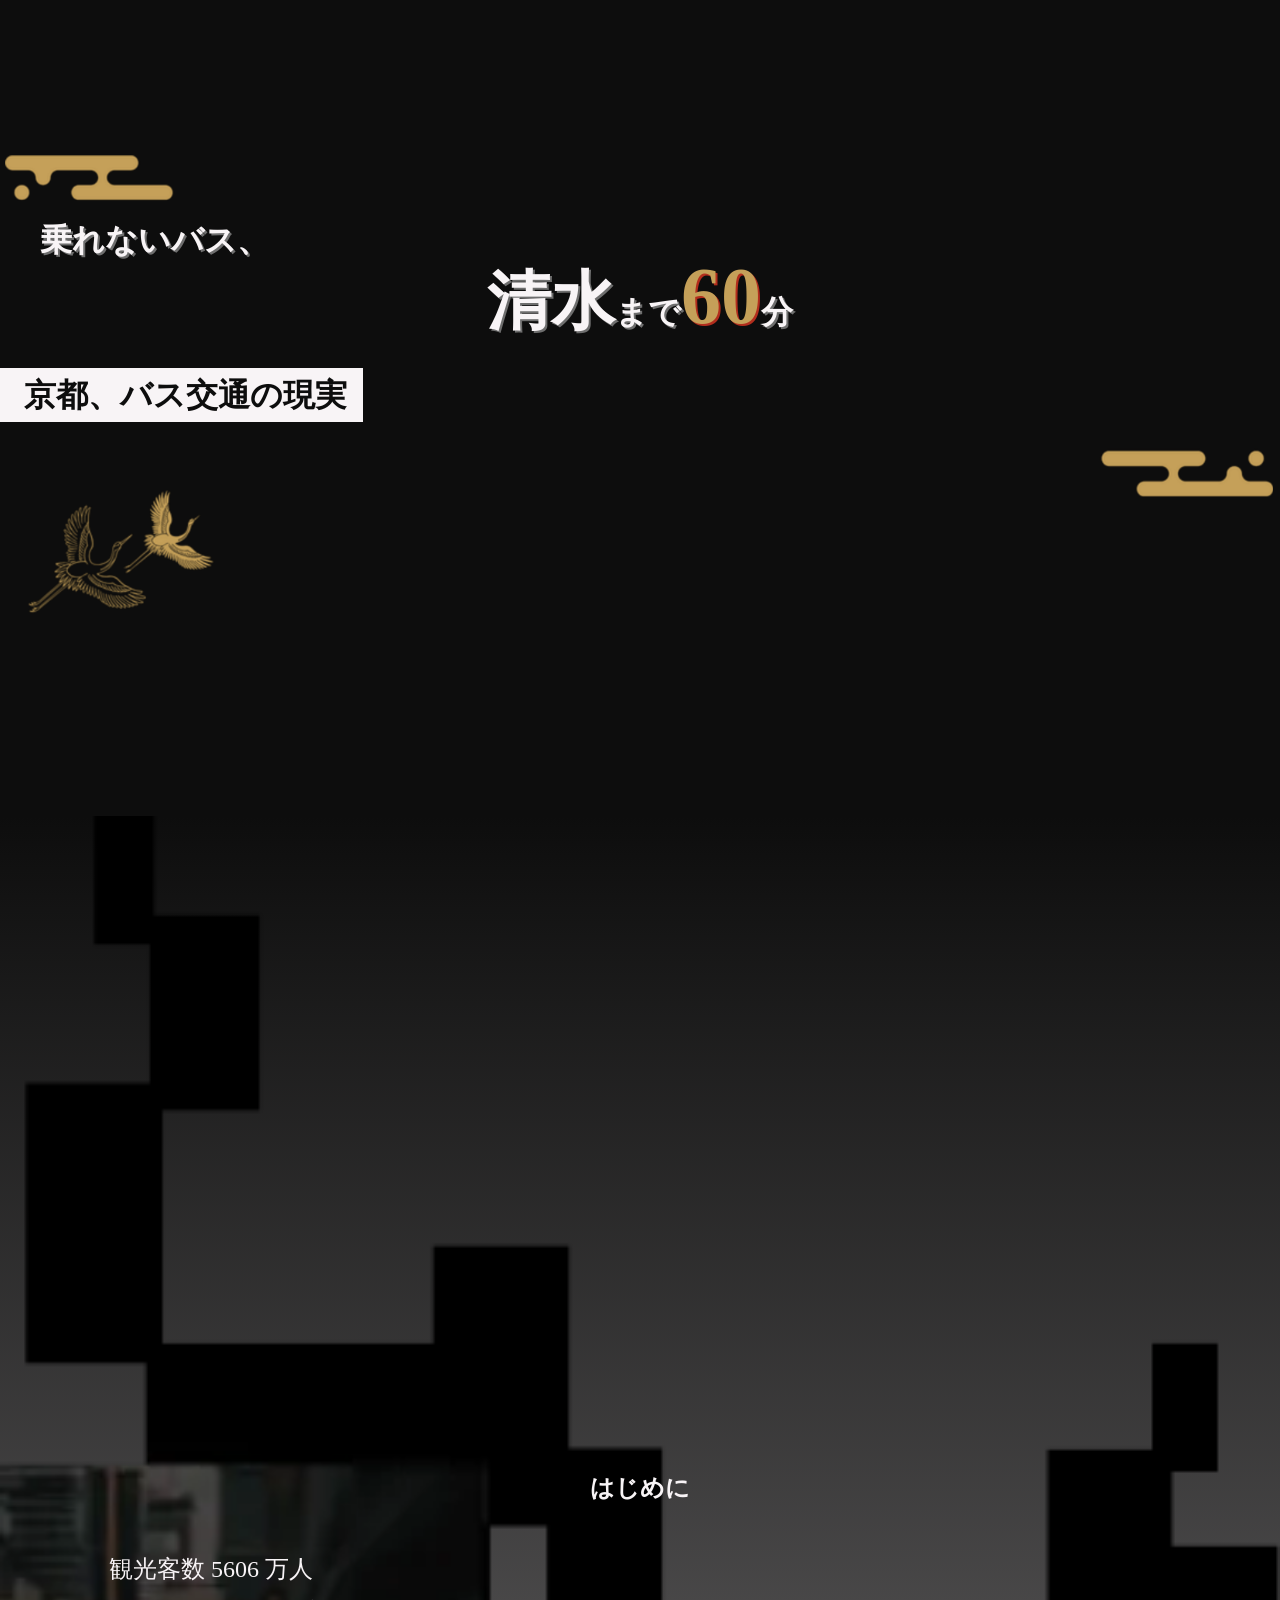
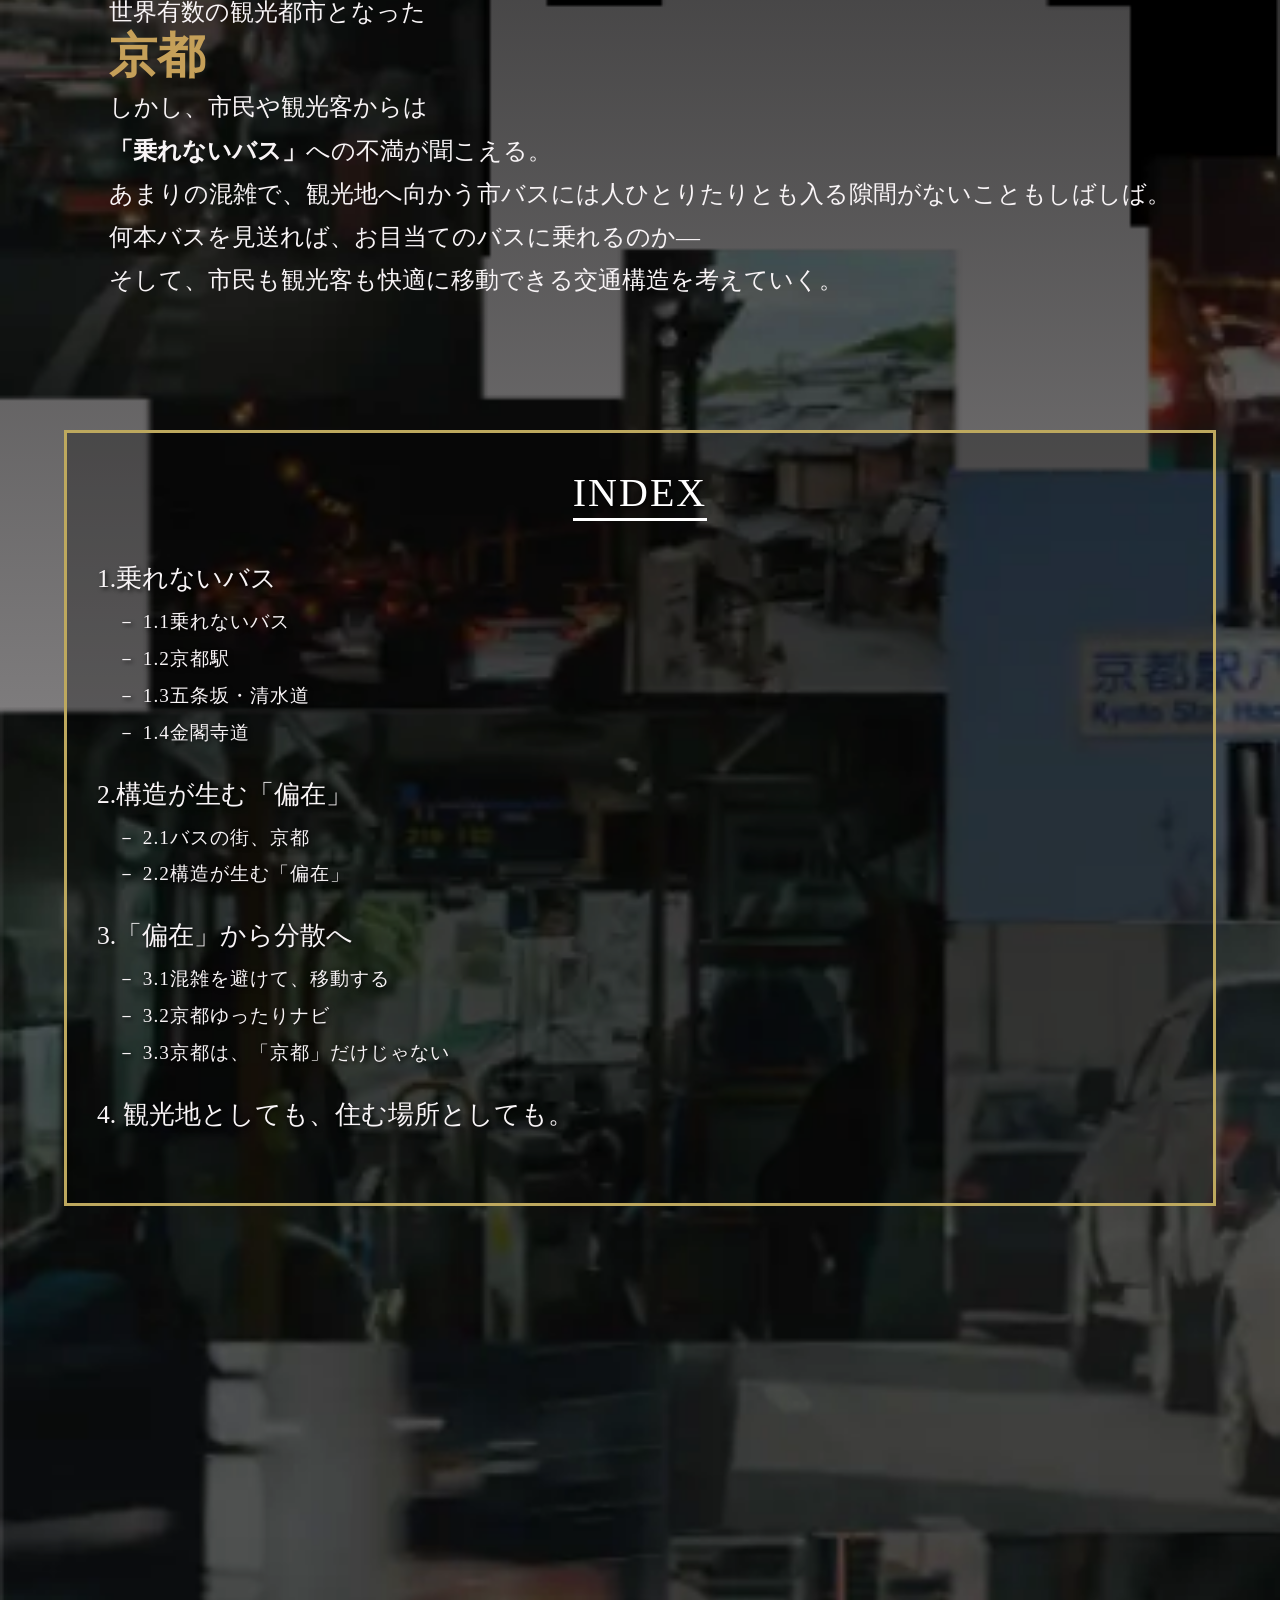
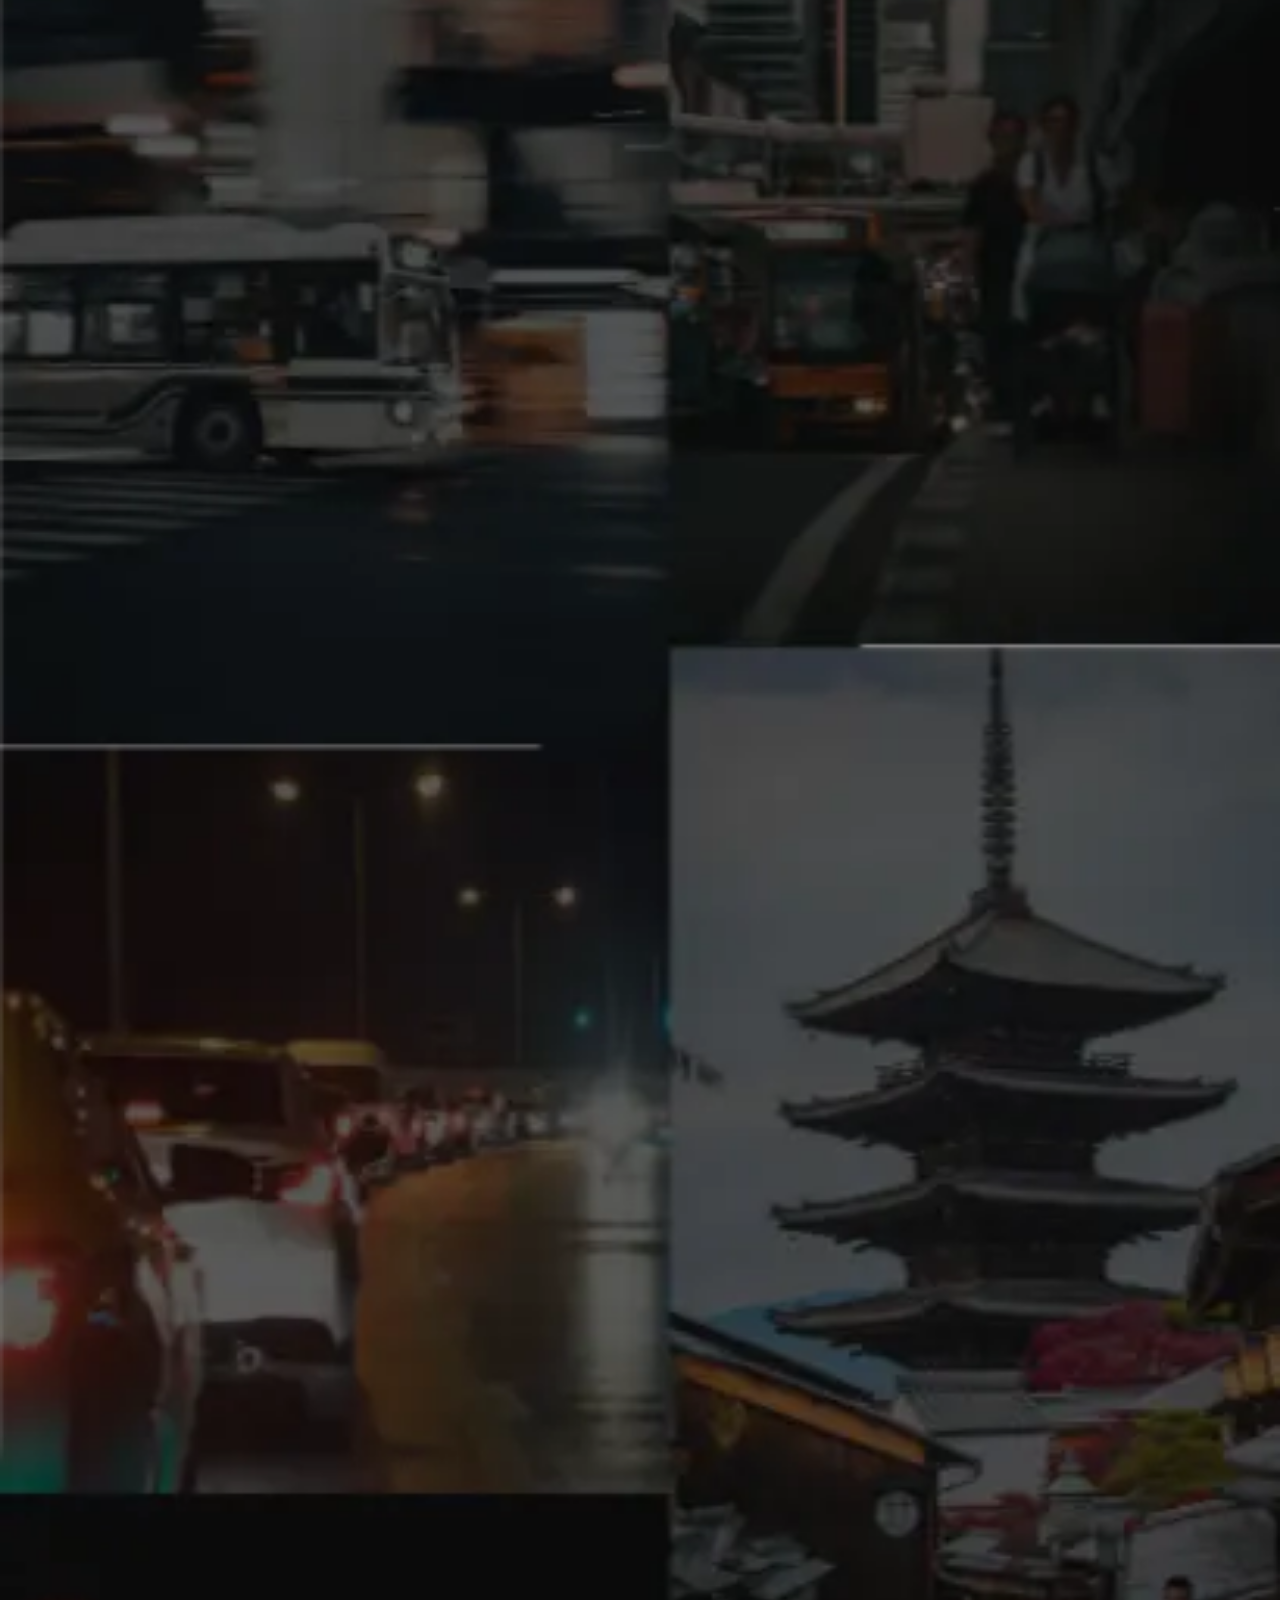
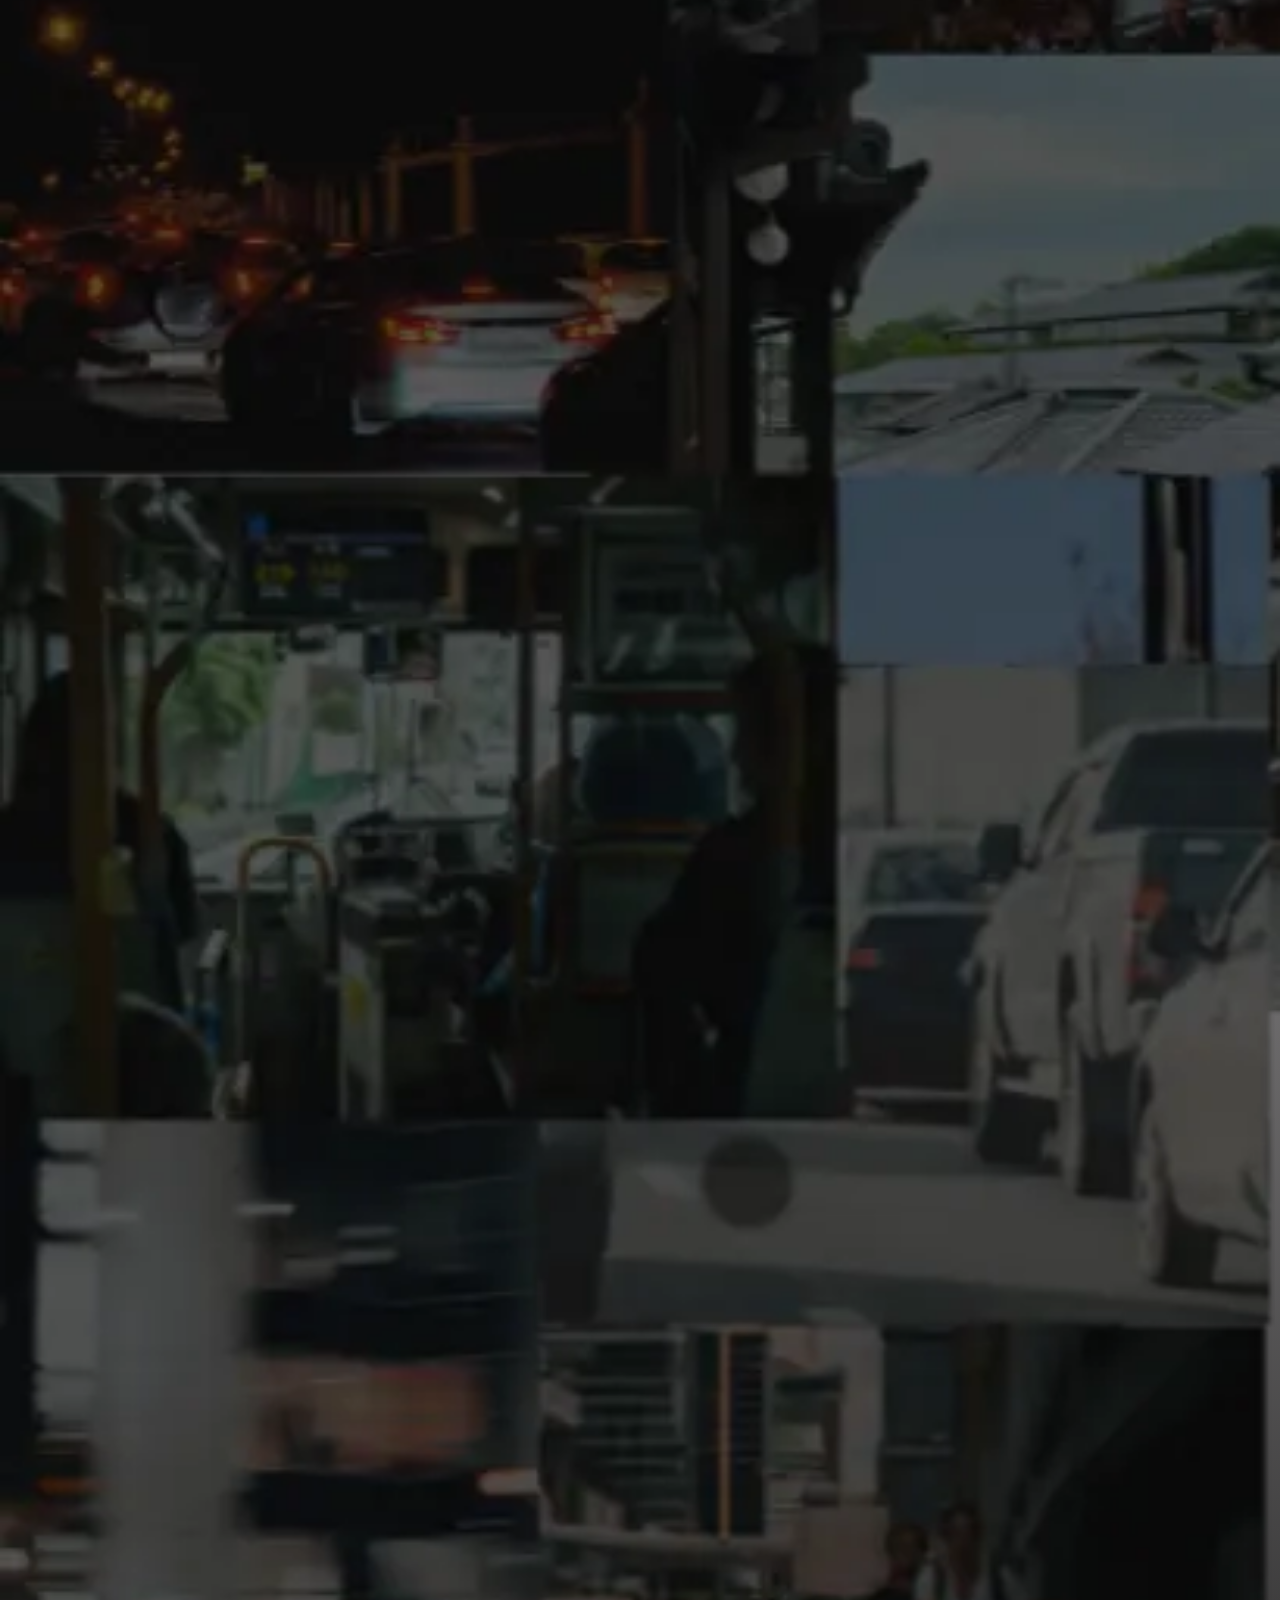
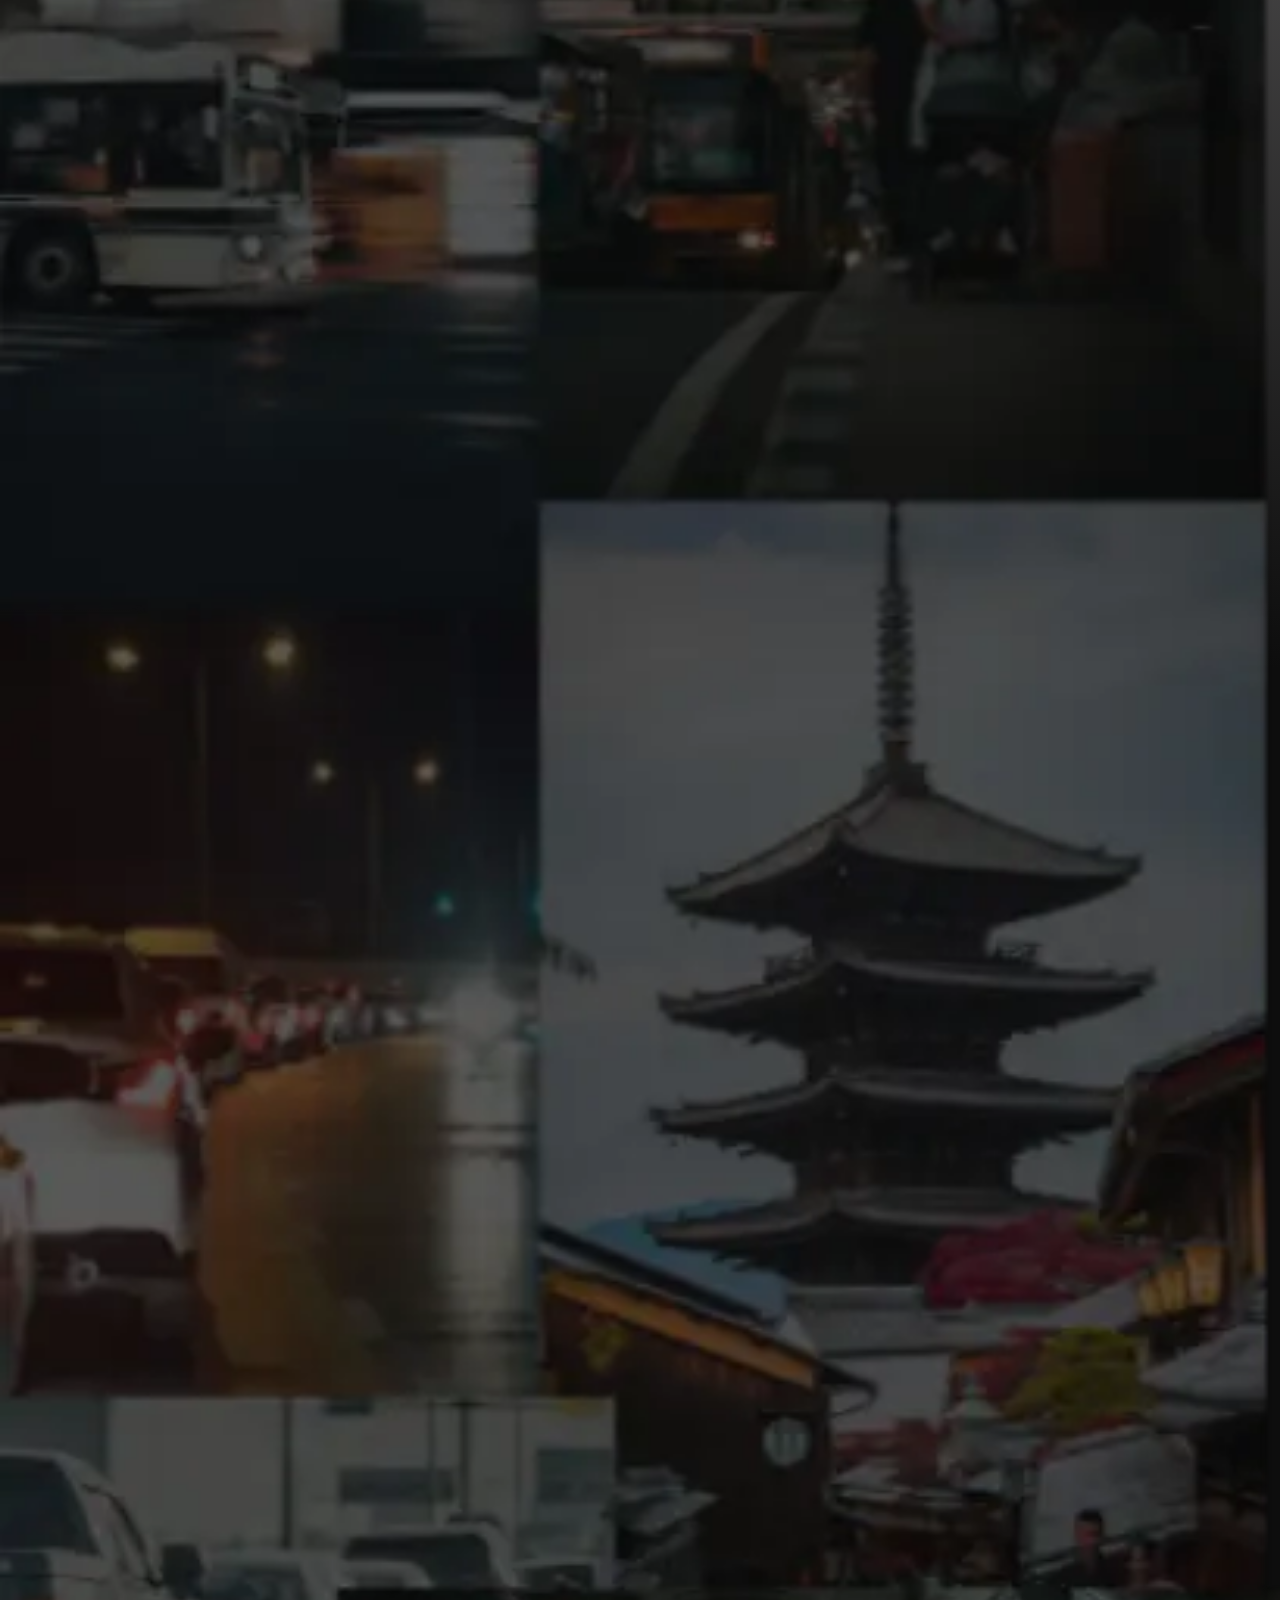
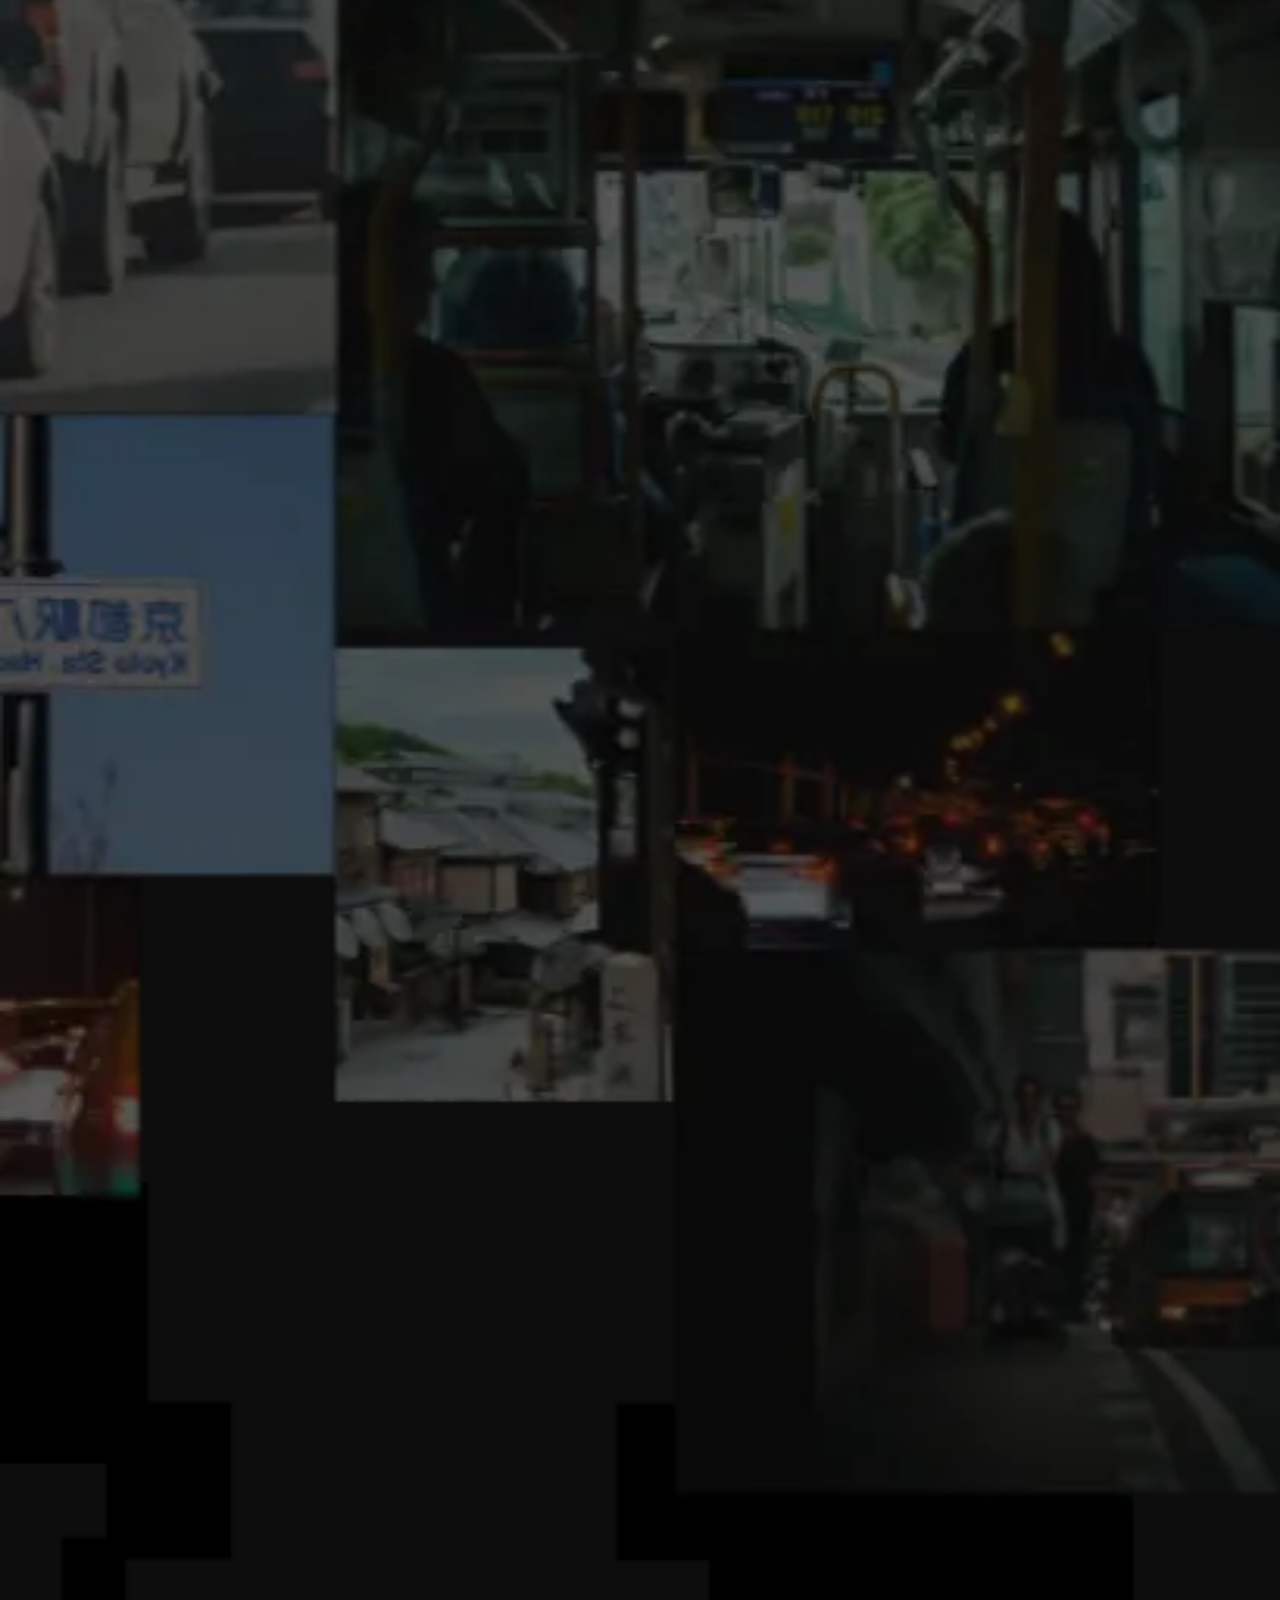
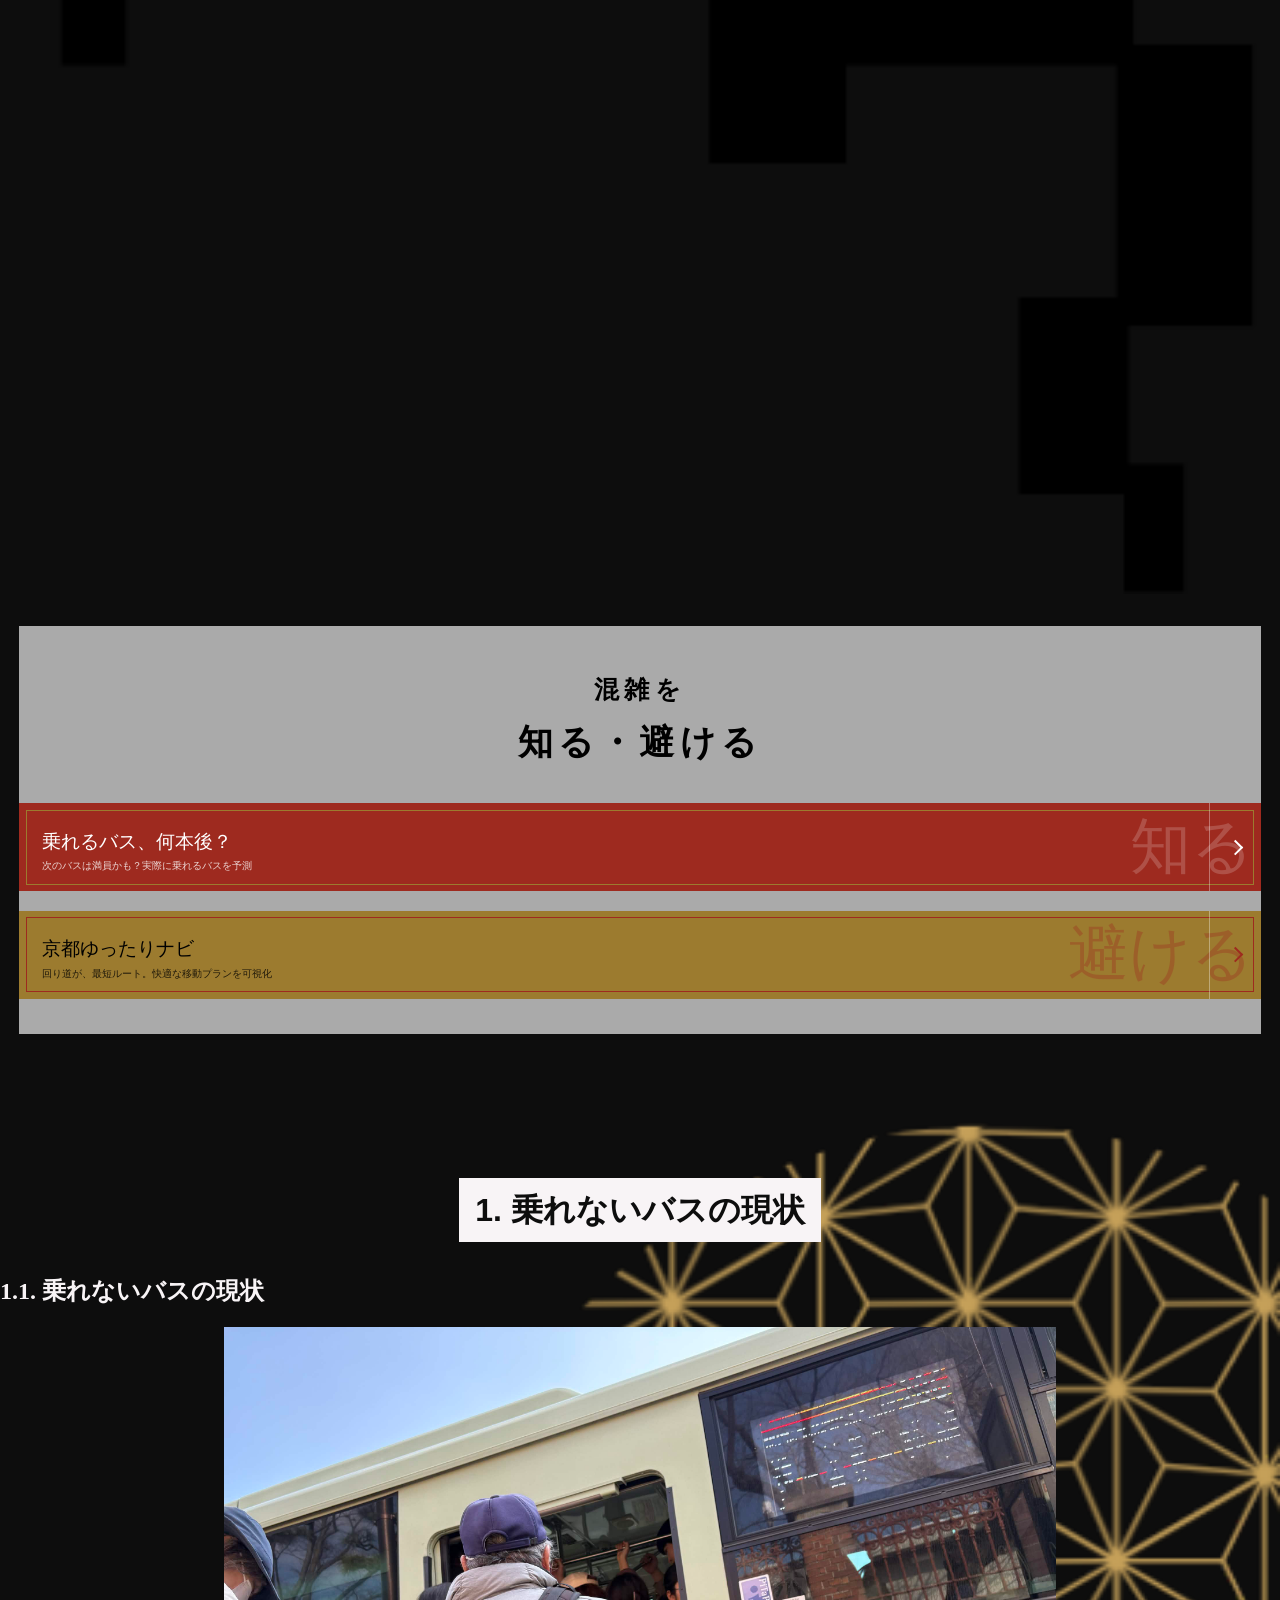
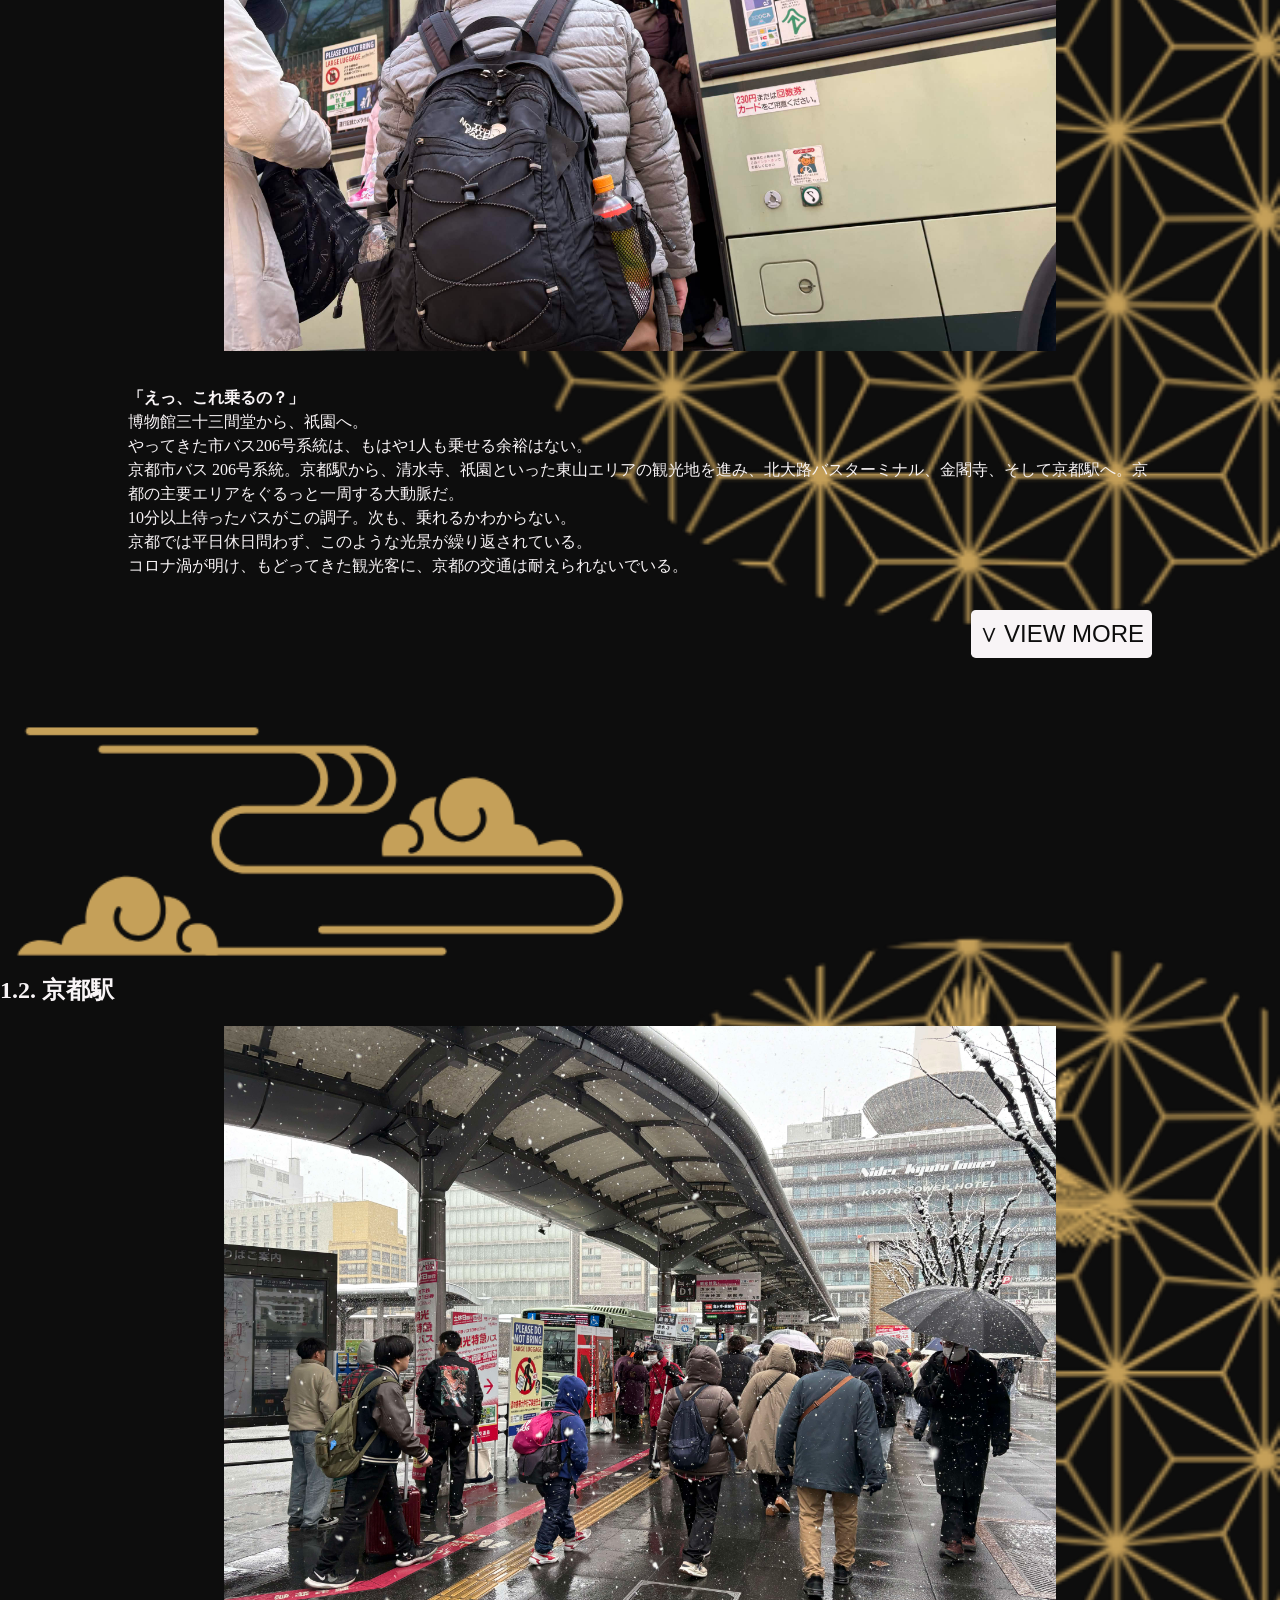
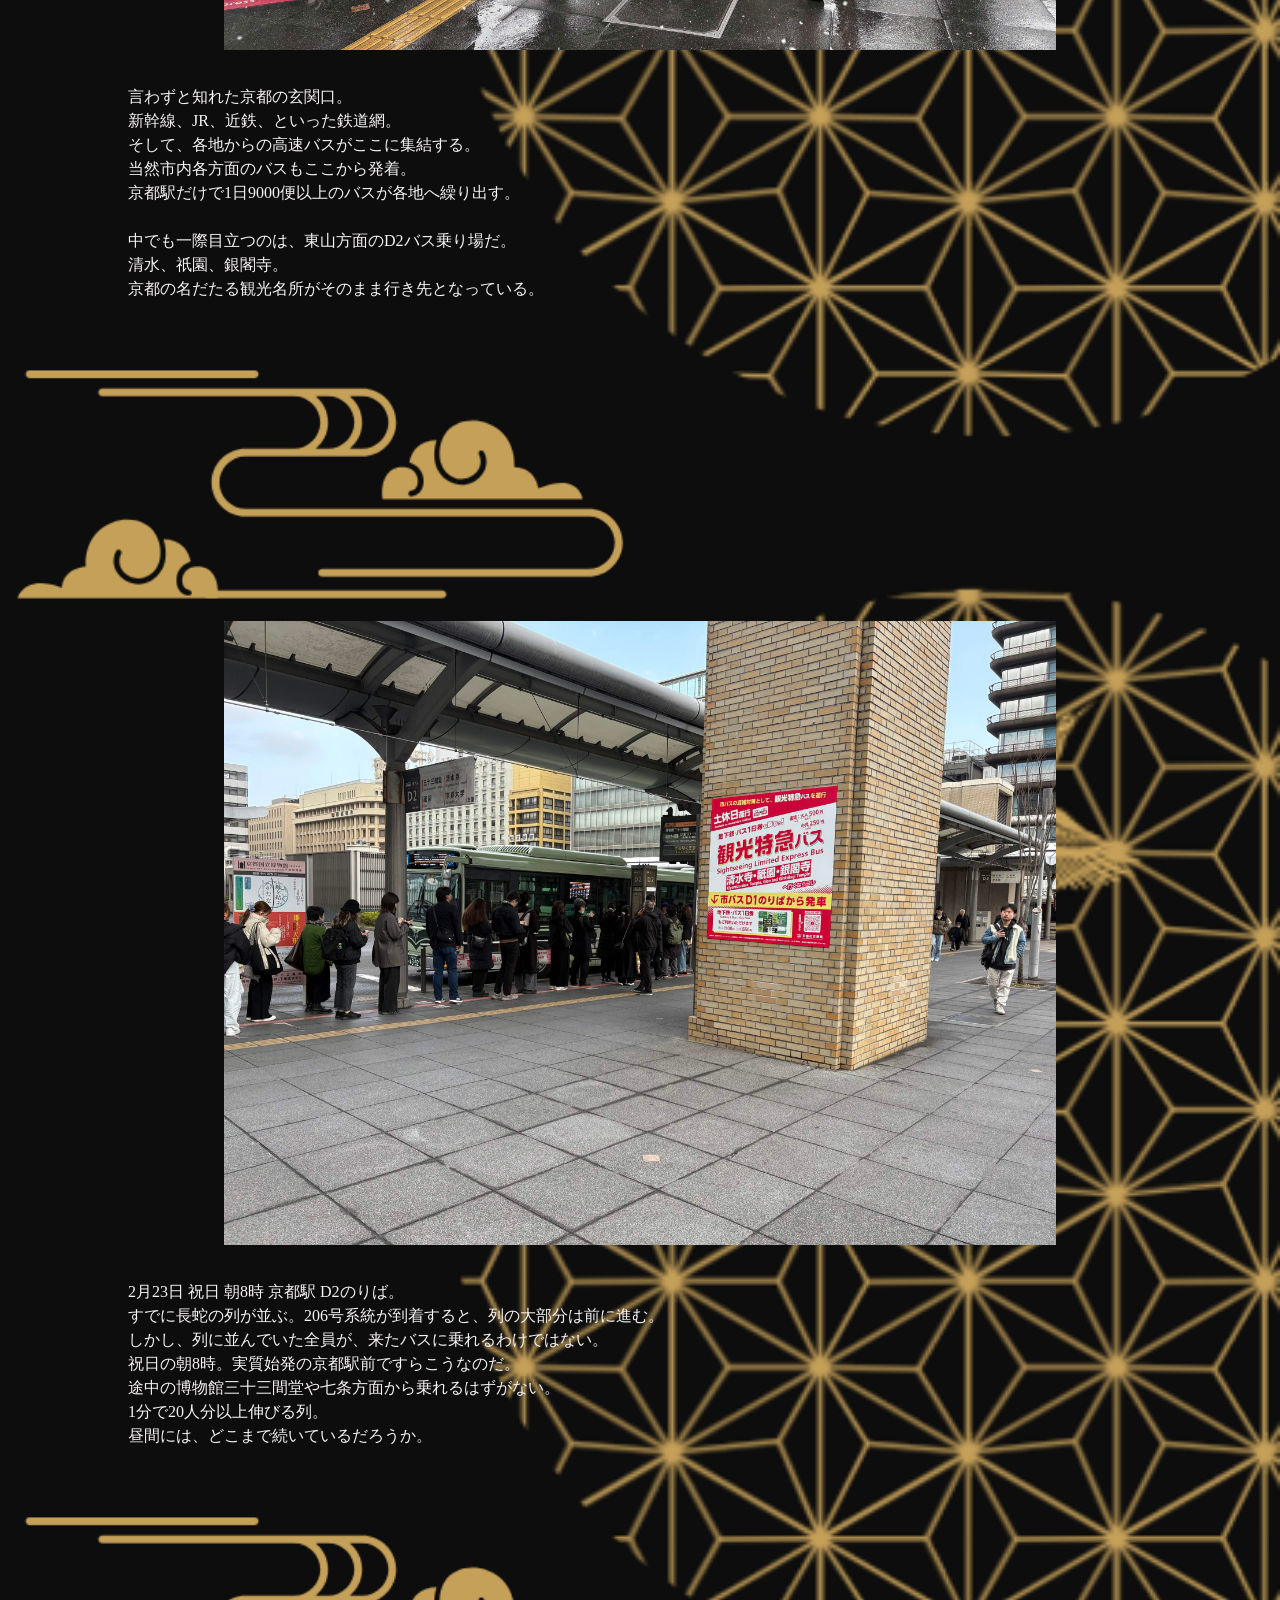
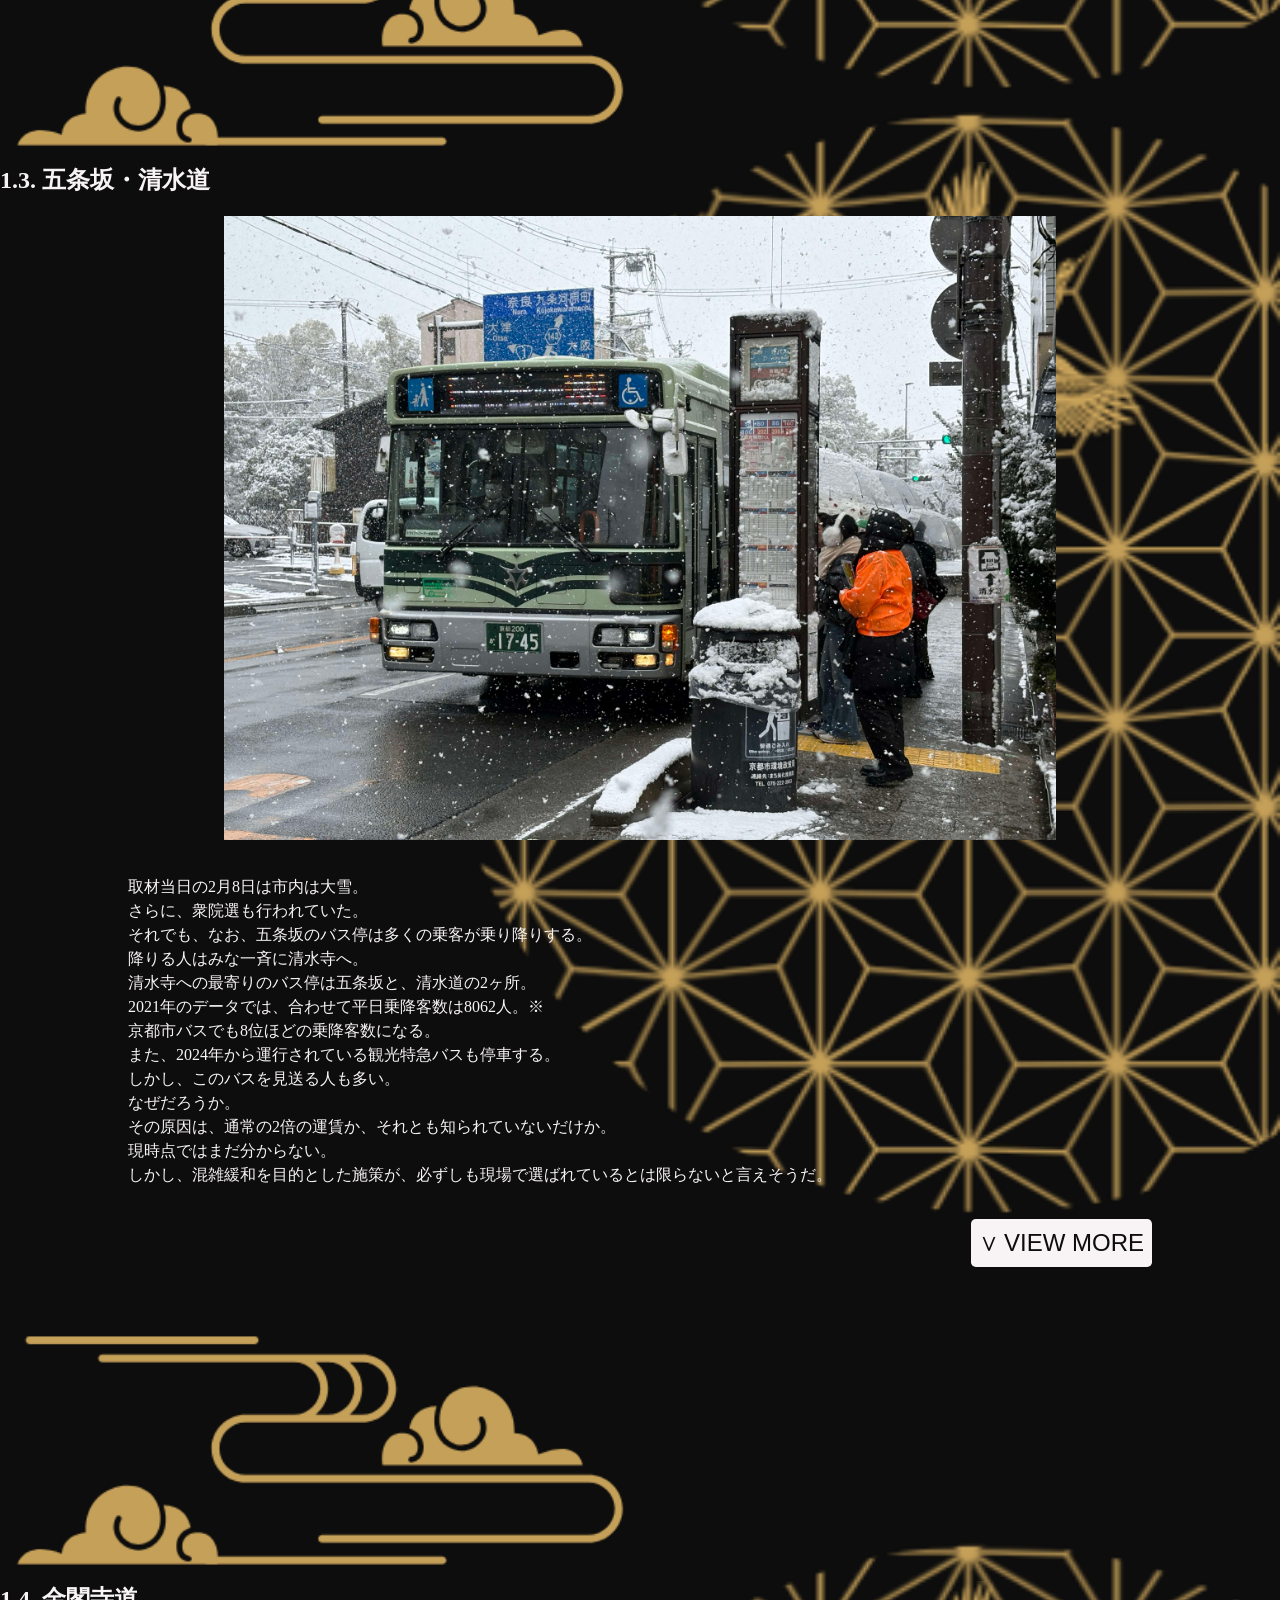
==== index.html @ 4f4863bb "XXをどうにかした" ====
<!doctype html>

<html lang="ja">
    <head>
        <meta charset="UTF-8">
        <title>のればす</title>
        <meta name="viewport" content="width=device-width, initial-scale=1.0">
        <link rel="stylesheet" href="style/index.css">
        <!--<link rel="stylesheet" href="style/menu.css">-->
        <script src="https://code.jquery.com/jquery-3.6.0.min.js"></script>
        <script src="https://cdn.plot.ly/plotly-3.3.1.min.js"></script>
        <script src="src/norebus.js"></script>
    </head>

    <body>
        <!--
        <div class="menu">
            <div class="topnav">
                <img src="assets/img/ボタン.png" alt="ボタン" class="button">
                <div class="hamburger">
                    <span></span>
                    <span></span>
                    <span></span>
                </div>
            </div>
            <div class="globalnav">
                <menu>
                    <div class="index">index</div>
                    <li><a href="#">トップ</a></li>
                    <li><a href="#">バスの現状</a></li>
                    <li><a href="#">バスの未来</a></li>
                </menu>
                <img src="assets/img/menu背景.png" alt="メニュー背景" class="menu_background">
            </div>
        </div>-->

        <section class="title">
            <img src="assets/img/雲上.png" alt="雲" class="cloud1"> 
            <div class="centered_text">
                <h3 class="leftside shadow">乗れないバス、</h3>
                <div class="same-line shadow">
                    <h2>清水</h2>
                    <h3>まで</h3>
                    <h1>60</h1>
                    <h3>分</h3>
                </div>
            </div>
            <h3 class="subtitle">京都、バス交通の現実</h3>
            <img src="assets/img/雲下.png" alt="雲" class="cloud2">
            <img src="assets/img/鶴.png" alt="鶴" class="crane"> 
        </section>


        <section class="explanation centered_text">
            <img src="assets/img/背景.webp" alt="背景" class="background">

            <div class="explanation-content">
                
                <div class="intro-area">
                    <h1>はじめに</h1>
                    <p class="monologue">
                        観光客数 5606 万人<br>
                        世界有数の観光都市となった<br>
                        <b class="namecall">京都</b><br>
                        しかし、市民や観光客からは<br>
                        <b>「乗れないバス」</b>への不満が聞こえる。<br>
                        あまりの混雑で、観光地へ向かう市バスには人ひとりたりとも入る隙間がないこともしばしば。<br>
                        何本バスを見送れば、お目当てのバスに乗れるのか―<br>
                        そして、市民も観光客も快適に移動できる交通構造を考えていく。
                    </p>
                </div>

                <div class="index-wrapper">
                    <div class="index-container">
                        <h2 class="index-title"><span>INDEX</span></h2>
                        <ul class="index-list">
                            <li>
                                <div class="index-main"><a href="#1">1.乗れないバス</a></div>
                                <ul class="index-sub">
                                    <li><a href="#1.1">－ 1.1乗れないバス</a></li>
                                    <li><a href="#1.2">－ 1.2京都駅</a></li>
                                    <li><a href="#1.3">－ 1.3五条坂・清水道</a></li>
                                    <li><a href="#1.4">－ 1.4金閣寺道</a></li>
                                </ul>
                            </li>
                            <li>
                                <div class="index-main"><a href="#2">2.構造が生む「偏在」</a></div>
                                <ul class="index-sub">
                                    <li><a href="#2.1">－ 2.1バスの街、京都</a></li>
                                    <li><a href="#2.2">－ 2.2構造が生む「偏在」</a></li>
                                </ul>
                            </li>
                            <li>
                                <div class="index-main"><a href="#3">3.「偏在」から分散へ</a></div>
                                <ul class="index-sub">
                                    <li><a href="#3.1">－ 3.1混雑を避けて、移動する</a></li>
                                    <li><a href="#3.2">－ 3.2京都ゆったりナビ</a></li>
                                    <li><a href="#3.3">－ 3.3京都は、「京都」だけじゃない</a></li>
                                </ul>
                            </li>
                            <li>
                                <div class="index-main"><a href="#4">4. 観光地としても、住む場所としても。</a></div>
                            </li>
                        </ul>
                    </div>
                </div>

            </div>
            </section>
        <section class="congestion-section">
    <div class="overlay">
    <h2 class="main-title">
  <span class="small">混雑を</span><br>知る・避ける</h2>

    <a href="bus_wait.html" class="banner red">
      <div class="card">
        <div class="text">
          <p class="title">乗れるバス、何本後？</p>
          <p class="sub">次のバスは満員かも？実際に乗れるバスを予測</p>
        </div>
        <div class="kanji">知る</div>
        <div class="arrow"></div>
      </div>
    </a>

    <a href="yuttarinavi.html" class="banner gold">
      <div class="card">
        <div class="text dark">
          <p class="title">京都ゆったりナビ</p>
          <p class="sub">回り道が、最短ルート。快適な移動プランを可視化</p>
        </div>
        <div class="kanji">避ける</div>
        <div class="arrow"></div>

      </div>
    </a>

        </div>
        </section>
        <section class="contents centered_text">
            <div class="content1">
                <img src="assets/img/half_circle.png" alt="丸" class="circle">
                <img src="assets/img/雲２.png" alt="雲" class="cloud3">
                <img src="assets/img/鶴.png" alt="鶴" class="crane2">
                <h2 id="1">1. 乗れないバスの現状</h2>
                <h3 id="1.1" class="left">1.1. 乗れないバスの現状</h3>
                <img src="assets/img/bus_sanjyusangendo_206.jpg" alt="博物館三十三間堂" class="img1">
                <!--div id = "num_tourists_fig_out" class = ""></div-->
                <p class="sentence1">
                    <b>「えっ、これ乗るの？」</b><br>
                    博物館三十三間堂から、祇園へ。<br>
                    やってきた市バス206号系統は、もはや1人も乗せる余裕はない。<br>
                    京都市バス 206号系統。京都駅から、清水寺、祇園といった東山エリアの観光地を進み、北大路バスターミナル、金閣寺、そして京都駅へ。京都の主要エリアをぐるっと一周する大動脈だ。 <br>
                    10分以上待ったバスがこの調子。次も、乗れるかわからない。 <br>
                    京都では平日休日問わず、このような光景が繰り返されている。 <br>
                    コロナ渦が明け、もどってきた観光客に、京都の交通は耐えられないでいる。
                </p>
                <div id="num_tourists_fig_out" class="graph_tmp"></div>
                <button class="button_vm js-view-more">
                    <span class="arrow-icon">∨</span> VIEW MORE
                </button>
            </div>
        </section>

        <section class="contents centered_text">
            <div class="content1">
                <img src="assets/img/half_circle.png" alt="丸" class="circle">
                <img src="assets/img/雲２.png" alt="雲" class="cloud3">
                <img src="assets/img/鶴.png" alt="鶴" class="crane2">
                <h3 id="1.2" class="left">1.2. 京都駅</h3>
                <!--h2>1.2. </h2-->
                <img src="assets/img/bus_kyotoeki_206.jpg" alt="京都駅" class="img1">
                <p class="sentence1">
                    言わずと知れた京都の玄関口。<br>
                    新幹線、JR、近鉄、といった鉄道網。<br>
                    そして、各地からの高速バスがここに集結する。<br>
                    当然市内各方面のバスもここから発着。<br>
                    京都駅だけで1日9000便以上のバスが各地へ繰り出す。<br>
                    <br>
                    中でも一際目立つのは、東山方面のD2バス乗り場だ。<br>
                    清水、祇園、銀閣寺。<br>
                    京都の名だたる観光名所がそのまま行き先となっている。 
                </p>
            </div>
        </section>
        <section class="contents centered_text">
            <div class="content1">
                <img src="assets/img/half_circle.png" alt="丸" class="circle">
                <img src="assets/img/雲２.png" alt="雲" class="cloud3">
                <img src="assets/img/鶴.png" alt="鶴" class="crane2">
                <!--h3 class="left">1.2. 京都駅</h3-->
                <!--h2>1.2. </h2-->
                <img src="assets/img/bus_kyotoeki_208.jpg" alt="京都駅2" class="img1">
                <p class="sentence1">
                    2月23日 祝日 朝8時 京都駅 D2のりば。<br>
                    すでに長蛇の列が並ぶ。206号系統が到着すると、列の大部分は前に進む。<br>
                    しかし、列に並んでいた全員が、来たバスに乗れるわけではない。<br>
                    祝日の朝8時。実質始発の京都駅前ですらこうなのだ。<br>
                    途中の博物館三十三間堂や七条方面から乗れるはずがない。<br>
                    1分で20人分以上伸びる列。<br>
                    昼間には、どこまで続いているだろうか。 <br>

                </p>
            </div>
        </section>

        <section class="contents centered_text">
            <div class="content1">
                <img src="assets/img/half_circle.png" alt="丸" class="circle">
                <img src="assets/img/雲２.png" alt="雲" class="cloud3">
                <img src="assets/img/鶴.png" alt="鶴" class="crane2">
                <h3 id="1.3" class="left">1.3. 五条坂・清水道</h3>
                <!--h2>○○エリアの混雑</h2-->
                <img src="assets/img/bus_gojyozaka_206.jpg" alt="五条坂停留所" class="img1">
                <p class="sentence1">
                    取材当日の2月8日は市内は大雪。<br>
                    さらに、衆院選も行われていた。<br>
                    それでも、なお、五条坂のバス停は多くの乗客が乗り降りする。<br>
                    降りる人はみな一斉に清水寺へ。<br>
                    清水寺への最寄りのバス停は五条坂と、清水道の2ヶ所。<br>
                    2021年のデータでは、合わせて平日乗降客数は8062人。※<br>
                    京都市バスでも8位ほどの乗降客数になる。<br>
                    また、2024年から運行されている観光特急バスも停車する。<br>
                    しかし、このバスを見送る人も多い。<br>
                    なぜだろうか。<br>
                    その原因は、通常の2倍の運賃か、それとも知られていないだけか。<br>
                    現時点ではまだ分からない。<br>
                    しかし、混雑緩和を目的とした施策が、必ずしも現場で選ばれているとは限らないと言えそうだ。<br>
                </p>
                <div class="more-content">
                    <p class="sentence1">
                        ----------------------------------------------------<br>
                        ※2021年は新型コロナウイルスの影響もあった。<br>
                    </p>
                </div>
                <button class="button_vm js-view-more">
                    <span class="arrow-icon">∨</span> VIEW MORE
                </button>
                
            </div>
        </section>

        <section class="contents centered_text">
            <div class="content1">
                <img src="assets/img/half_circle.png" alt="丸" class="circle">
                <img src="assets/img/雲２.png" alt="雲" class="cloud3">
                <img src="assets/img/鶴.png" alt="鶴" class="crane2">
                <h3 id="1.4" class="left">1.4. 金閣寺道</h3>
                <img src="assets/img/bus_kinkakujimiti_206.jpg" alt="金閣寺道停留所" class="img1">
                <!--h2>○○エリアの混雑</h2-->
                <p class="sentence1">
                    昼下がり、金閣寺道のバス停につく頃には、雪はすっかり止んだ。<br>
                    晴天が戻ってきた。<br>
                    金閣寺道のバス停は上下とも長い行列ができていた。<br>
                    バス停の屋根上の残雪のみが、先ほどまでの大雪を物語る。<br>

                    金閣寺へのアクセスは、この金閣寺道停留所が担っている。<br>
                    付近には鉄道駅はない。<br>
                    近くても、北野白梅町(1.4km) や地下鉄北大路駅 (2.6km) である。<br>
                    いずれも徒歩で行くには少々不便である。<br>
                    さらに、付近には立命館大学衣笠キャンパスもあり、生活と観光の動線が絡み合う場所でもある。<br>
                    金閣寺道から北野白梅町やJR線と乗り換えできる西ノ京円町まで満員ということもざらだろう。
                </p>
            </div>
        </section>

        <section class="contents centered_text">
            <div class="content1">
                <img src="assets/img/half_circle.png" alt="丸" class="circle">
                <img src="assets/img/雲２.png" alt="雲" class="cloud3">
                <img src="assets/img/鶴.png" alt="鶴" class="crane2">
                <h2>2. 京都の交通の今</h2>
                <h3 class="left">2.1. バスの街、京都</h3>
                <img src="assets/img/busstop_with_tower.jpg" alt="京都駅停留所" class="img1">
                <div id="bus_all_fig_out" class="graph_tmp"></div>
                <p class="sentence1">
                    京都の街には地下鉄が少ない。<br>
                    現在運行している路線は2路線。<br>
                    JRや京阪・阪急も走っているが、市内各地に点在する観光地へ向かうにはバスの存在が欠かせない。<br>
                    実際に清水寺から清水五条駅は1.4km, 銀閣寺から出町柳駅も2.3km離れている。<br>
                    さらに、いずれの駅も、京都駅から鉄道1本では向かうことはできない。<br>
                </p>
                <div class="more-content">
                    <p class="sentence1">
                        ----------------------------------------------------<br>
                        注: 主要観光地は、金閣寺、銀閣寺、清水寺、北野天満宮、祇園、平安神宮としている。それぞれの最寄り駅は、金閣寺は北大路駅、銀閣寺は出町柳駅、清水寺は清水五条駅、平安神宮は東山駅としている。) <br>
                        さらに、京都のバスの特徴は、全本数の内1割以上が京都駅や四条河原町を含む上位10停留所に集中している構造にある。<br>
                        次点に、四条大宮が続く。<br>
                    </p>
                </div>
                <button class="button_vm js-view-more">
                    <span class="arrow-icon">∨</span> VIEW MORE
                </button>
            </div>
        </section>

        <section class="contents centered_text">
            <div class="content1">
                <img src="assets/img/half_circle.png" alt="丸" class="circle">
                <img src="assets/img/雲２.png" alt="雲" class="cloud3">
                <img src="assets/img/鶴.png" alt="鶴" class="crane2">
                <!--h3 class="left">統計5</h3>
                <h2>○○エリアの混雑</h2-->
                <img src="assets/img/bus_kyotoeki_100.png" alt="京都駅停留所100" class="img1">
                <div id="kyotost_busstop_fig_out" class="graph_tmp"></div>
                <p class="sentence1">
                    利用者数でも京都駅前の停留所が他を圧倒する。<br>
                    2021年11月の調査によると、京都駅 41837人、次点の四条河原町が25916人である。<br>
                    令和3年度の調査では、1日あたりの平日の利用者数は31万9713人(全数調査)。<br>
                    休日は、約2万6000人である。(休日のものは抽出調査の結果から概算。)<br>
                    なお、2026年の市バス利用者は、京都市の資料によると、34万人である。<br>
                </p>
                <div class="more-content">
                    <p class="sentence1">
                        ----------------------------------------------------<br>
                        (注)2021年は新型コロナウイルスの影響もあったため、2026年現在では、これよりも多くの数の利用者が見込まれる。<br>
                    </p>
                </div>
                <button class="button_vm js-view-more">
                    <span class="arrow-icon">∨</span> VIEW MORE
                </button>
            </div>
        </section>

        <section class="contents centered_text">
            <div class="content1">
                <img src="assets/img/half_circle.png" alt="丸" class="circle">
                <img src="assets/img/雲２.png" alt="雲" class="cloud3">
                <img src="assets/img/鶴.png" alt="鶴" class="crane2">
                <!--h3 class="left">統計6</h3>
                <h2>○○エリアの混雑</h2-->
                <img src="assets/img/shijyo_hankyu.png" alt="阪急四条駅" class="img1">
                <p class="sentence1">
                    また、似たような構造の都市として福岡が挙げられる。<br>
                    福岡もバス社会。<br>
                    市内のほとんどのバスが繁華街である天神または博多に直行する。<br>
                    さらに福岡空港、博多、中洲、天神といった主要繁華街や観光地、交通拠点は地下鉄1本でカバーされている。<br>
                    この違いが、移動手段の選択を大きく左右している。<br>
                    一方で、京都のように、京都駅・河原町という市内二大拠点バス中心で担っている点に、構造的な特徴がある。<br>
                    まさに、「偏在」である。<br>
                    この区間は、バスであれば230円で直通で行けるが、鉄道を使うと、1回の乗り換えに加え、390円という割高な運賃が掛かる。<br>
                    これは、市営地下鉄と阪急電車の初乗り運賃を二重に支払わなければならないためだ。<br>
                    こうした、運賃体系といった構造にも、鉄道よりバスを選ばせる要因がありそうだ。<br>
                </p>
            </div>
        </section>

        <section class="contents centered_text">
            <div class="content1">
                <img src="assets/img/half_circle.png" alt="丸" class="circle">
                <img src="assets/img/雲２.png" alt="雲" class="cloud3">
                <img src="assets/img/鶴.png" alt="鶴" class="crane2">
                <!--h3 class="left">統計7</h3>
                <h2>○○エリアの混雑</h2-->
                <div></div>
                <img src="assets/img/bus_kinkakujimiti_206.jpg" alt="金閣寺道停留所" class="img1">
                <p class="sentence1">
                    では、この構造はどのような状態を生んでいるのか。<br>
                    主要観光地への輸送実態から、その影響を検証しよう。<br>
                </p>
            </div>
        </section>
        <section class="contents centered_text">
            <div class="content1">
                <img src="assets/img/half_circle.png" alt="丸" class="circle">
                <img src="assets/img/雲２.png" alt="雲" class="cloud3">
                <img src="assets/img/鶴.png" alt="鶴" class="crane2">
                <h3 class="left">2.2. 構造が生む「偏在」</h3>
                <p class="sentence1">
                    さて、京都に到着した観光客。<br>
                    今から、清水寺や金閣寺、銀閣寺といった主要なルートを巡ろうとなれば、どこへ向かうか。<br>
                    清水寺である。年間500万人以上が訪れる京都随一の観光地だ。<br>
                    <br>
                    清水寺へは、京都駅からバスで15分<br>
                    多くの乗り換えアプリでもそのように案内される。<br>
                    確かに、「通常」ならば15分で行ける。<br>
                    しかし、その「通常」がもはや通常ではないのが現実だ。<br>
                </p>
            </div>
        </section>
        <section class="contents centered_text">
            <div id = "tourism_density_fig" class="graph_tmp"></div>
            <div class="content1">
                <img src="assets/img/half_circle.png" alt="丸" class="circle">
                <img src="assets/img/雲２.png" alt="雲" class="cloud3">
                <img src="assets/img/鶴.png" alt="鶴" class="crane2">
                <img src="assets/img/206_image.png" alt="206" class="img1">
                <p class="sentence1">
                    京都駅から、清水寺、祇園、岡崎公園方面の輸送を担う市バス206号系統。<br>
                    その混雑はすさまじい。<br>
                    特に昼間は途中の停留所からの乗車はままならない。<br>
                    さらに、この206号に乗る人が皆、清水まで行くわけではない。<br>
                    東山を南北に貫く生活路線でもあるからだ。<br>
                    つまり、清水寺やそこへ向かうバスの混雑は、「オーバーツーリズム」という言葉だけでは片づけられない。<br>
                    これは、構造的に集中を生み出す交通設計や観光設計の結果である。<br>
                </p>
            </div>
        </section>
        <section class="contents centered_text">
            <div class="content1">
                <img src="assets/img/half_circle.png" alt="丸" class="circle">
                <img src="assets/img/雲２.png" alt="雲" class="cloud3">
                <img src="assets/img/鶴.png" alt="鶴" class="crane2">
                <div id="bus_up200_fig_out" class="graph_tmp"></div>
                <div id="bus_all_fig_out" class="graph_tmp"></div>
                <p class="sentence1">
                    さらに、観光地付近の渋滞状況を見てみると、清水寺といった東山地域において、観光シーズンや土休日を中心に慢性的な渋滞が発生しているということが分かる。<br>
                    これが、バスの遅延や混雑に拍車をかけている。<br>
                    <br>
                    混雑をできるだけ回避して、清水含めた東山エリアへアクセスする方法がある。<br>
                    それは、「鉄道」と「観光特急バス」だ。<br>
                    しかし、それでも、多くの人は206号系統に押し掛ける。<br>
                    果たして、なぜか。
                </p>
            </div>
        </section>
        <section class="contents centered_text">
            <div class="content1">
                <img src="assets/img/half_circle.png" alt="丸" class="circle">
                <img src="assets/img/雲２.png" alt="雲" class="cloud3">
                <img src="assets/img/鶴.png" alt="鶴" class="crane2">
                <div id="bus_up200_fig_out" class="graph_tmp"></div>
                <div id="bus_all_fig_out" class="graph_tmp"></div>
                <p class="sentence1">
                    原因はさまざまだ。
                    先ほどの清水寺の例をまず考えてみると、1つは運賃の差。<br>
                    2つは京都駅から乗り換えなしで1本で行けること。<br>
                    3つ目には「通常であれば」それほど所要時間が変わらないことである。<br>
                    まず、運賃の差を見てみよう。<br>
                    京都駅から清水寺の最寄り駅である、京阪電車 清水五条駅まで330円。<br>
                    一方で、京都駅からバスに乗れば、最寄りの五条坂停留所までは230円で行ける。<br>
                    100円の差。<br>
                    これをどう見るかである。
                </p>
            </div>
        </section>
        <section class="contents centered_text">
            <div class="content1">
                <img src="assets/img/half_circle.png" alt="丸" class="circle">
                <img src="assets/img/雲２.png" alt="雲" class="cloud3">
                <img src="assets/img/鶴.png" alt="鶴" class="crane2">
                <div id="map_kyoto230yen" class="graph_tmp"></div>
                <p class="sentence1">
                    また、現状、地下鉄を使って 230円以下で行けるのは、北は烏丸御池、南はくいな橋までである。<br>
                    JRであれば、太秦駅までは200円で行けて、途中、二条・円町等へはJRの方が安い。<br>
                    嵯峨嵐山へは、JRの方が10円高い240円である。<br>
                    上の地図は、地下鉄、JR嵯峨野線で230円以内で行ける駅を可視化したマップである。
                </p>
            </div>
        </section>
        <section class="contents centered_text">
            <div class="content1">
                <img src="assets/img/half_circle.png" alt="丸" class="circle">
                <img src="assets/img/雲２.png" alt="雲" class="cloud3">
                <img src="assets/img/鶴.png" alt="鶴" class="crane2">
                <!--h3 class="left">2.2. 構造が生む「偏在」</h3-->
                <!--img src="assets/img/busstop_with_tower.jpg" alt="京都駅停留所" class="img1"-->
                <div id="bus_up200_fig_out" class="graph_tmp"></div>
                <div id="bus_all_fig_out" class="graph_tmp"></div>
                <p class="sentence1">
                    次に、乗り換えなしであること。<br>
                    鉄道のルートであれば、まず東福寺駅までJR奈良線に乗らなくてはならない。<br>
                    さらに、この乗り換えというシステムは改札をいったんくぐる必要もあり、<br>
                    日本の鉄道システムに不慣れな外国からの観光客にとっては少し大変かもしれない。<br>
                    そして、「通常であれば」バスでも鉄道でも所要時間は変わらない。<br>
                    バスでは約15分、鉄道では9分。<br>
                    乗り換えがうまくいかなければ、その差は縮まる。
                </p>
            </div>
        </section>
        <section class="contents centered_text">
            <div class="content1">
                <img src="assets/img/half_circle.png" alt="丸" class="circle">
                <img src="assets/img/雲２.png" alt="雲" class="cloud3">
                <img src="assets/img/鶴.png" alt="鶴" class="crane2">
                <!--h3 class="left">2.2. 構造が生む「偏在」</h3-->
                <!--img src="assets/img/busstop_with_tower.jpg" alt="京都駅停留所" class="img1"-->
                <div id="bus_up200_fig_out" class="graph_tmp"></div>
                <div id="bus_all_fig_out" class="graph_tmp"></div>
                <p class="sentence1">
                    しかし、繁忙期の混雑ではどうだろうか。<br>
                    閑散期の朝の京都駅、閑散期の大雪の京都駅。<br>
                    いずれも、清水寺へ向かう206号系統が発着する京都駅前D2乗り場。<br>
                    いつ見ても、長蛇の列である。<br>
                    これで、果たして15分で五条坂までたどり着くのだろうか。<br>
                    前に100人近く並んでいたら、果たして何分後のバスに乗れるのだろうか。<br>
                    そこで、実際にシミュレーションしてみよう。<br>
                </p>
                <a href="bus_wait.html">
                    <button class="button_vm stress">→シミュレーション</button>
                </a>
            </div>
        </section>
        <section class="contents centered_text">
            <div class="content1">
                <img src="assets/img/half_circle.png" alt="丸" class="circle">
                <img src="assets/img/雲２.png" alt="雲" class="cloud3">
                <img src="assets/img/鶴.png" alt="鶴" class="crane2">
                <!--h3 class="left">2.2. 構造が生む「偏在」</h3-->
                <!--img src="assets/img/busstop_with_tower.jpg" alt="京都駅停留所" class="img1"-->
                <div id="bus_up200_fig_out" class="graph_tmp"></div>
                <div id="bus_all_fig_out" class="graph_tmp"></div>
                <p class="sentence1">
                    シミュレーション結果はどうだっただろうか。<br>
                    予想よりも待ち時間は長かっただろうか？<br>
                    それとも短かっただろうか?
                </p>
            </div>
        </section>
        <section class="contents centered_text">
            <div class="content1">
                <img src="assets/img/half_circle.png" alt="丸" class="circle">
                <img src="assets/img/雲２.png" alt="雲" class="cloud3">
                <img src="assets/img/鶴.png" alt="鶴" class="crane2">
                <h2 id="3">3. 偏在から分散へ</h2>
                <h3 id="3.1" class="left">3.1. 混雑を避けて、移動する</h3>
                <div></div>
                <img src="assets/img/subway_kyotoeki.png" alt="京都駅地下鉄駅" class="img1">
                <p class="sentence1">
                    京都を混雑を避けながら移動する方法。<br>
                    それは、鉄道の有効活用である。<br>
                    確かに、京都には地下鉄が烏丸線と東西線の2路線しかない。<br>
                    しかし、実際には、地下鉄駅から、もしくは地下鉄駅まで市バスを利用することで、<br>
                    混雑を避け、混雑の中に身を埋める時間を短くできる。<br>
                    また、市営地下鉄のほか、市内には京阪電車、阪急電車、JR嵯峨野線など、様々な路線が利用できる。<br>
                    これらを組み合わせることもできる。より多くの人々が鉄道併用をすれば、鉄道の大量輸送能力を考えると、大きな混雑緩和が期待できる。<br>
                    <!--(ここで、できれば、どれくらいの混雑が緩和できそうか概算したい。)-->
                    しかし、問題は、こうした構造が見えていないことである。<br>
                    すなわち、乗り換えアプリやモデルルートにて、京都を移動する多くの人々に鉄道併用という選択肢がきちんと提示されていないのである。<br>
                    いくつか、鉄道を併用した京都駅から主要観光地へのモデルルートを見てみよう。
                </p>
            </div>
        </section>

        <section class="contents centered_text">
            <div class="content1">
                <img src="assets/img/half_circle.png" alt="丸" class="circle">
                <img src="assets/img/雲２.png" alt="雲" class="cloud3">
                <img src="assets/img/鶴.png" alt="鶴" class="crane2">
                <h3 class="left">京都駅から清水寺へ</h3>
                <div></div>
                <img src="assets/img/kiyomizudera.jpg" alt="清水寺" class="img1">
                <p class="sentence1">
                    京都駅→(JR奈良線)→東福寺駅→(京阪本線)→清水五条駅→(徒歩25分)→清水寺<br>
                    早ければ9分程度で移動できる。
                </p>
            </div>
        </section>
        <section class="contents centered_text">
            <div class="content1">
                <img src="assets/img/half_circle.png" alt="丸" class="circle">
                <img src="assets/img/雲２.png" alt="雲" class="cloud3">
                <img src="assets/img/鶴.png" alt="鶴" class="crane2">
                <h3 class="left">京都駅から河原町へ</h3>
                <div></div>
                <img src="assets/img/kawaramachi.png" alt="河原町" class="img1">
                <p class="sentence1">
                    京都駅→(地下鉄烏丸線)→四条(烏丸)→(阪急京都線)→京都河原町<br>
                </p>
            </div>
        </section>
        <!--この下に金閣もついかしておくか-->

        <section class="contents centered_text">
            <div class="content1">
                <img src="assets/img/half_circle.png" alt="丸" class="circle">
                <img src="assets/img/雲２.png" alt="雲" class="cloud3">
                <img src="assets/img/鶴.png" alt="鶴" class="crane2">
                <div></div>
                <img src="assets/img/norikae.png" alt="乗り換え案内" class="img1">
                <p class="sentence1">
                    遠回りに見えるかもしれない。<br>
                    乗り換えアプリ上では、よりお金もかかる上に時間もかかるように見えるかもしれない。<br>
                    しかし、今の京都においては、結果的に早く、何よりも混雑という最大のストレスを最小限にできる。<br>
                    すなわち、快適に移動することができるのだ。<br>
                    <br>
                    では、読者のみなさまが今いる場所、もしくは行く予定の場所から次の目的地まで、<br>
                    どのルートで行けば混雑を回避できるだろうか。<br>
                    その答えが、下の「京都ゆったりナビ」にある。
                </p>
            </div>
        </section>
        <section class="contents centered_text">
            <div class="content1">
                <img src="assets/img/half_circle.png" alt="丸" class="circle">
                <img src="assets/img/雲２.png" alt="雲" class="cloud3">
                <img src="assets/img/鶴.png" alt="鶴" class="crane2">
                <h3 id="3.2" class="left">3.2京都ゆったりナビ</h3>
                <img src="assets/img/bus_kinkakujimiti_206.jpg" alt="金閣寺道停留所" class="img1">
                <div id="average_month_fig_out" class="graph_tmp"></div>
                <p class="sentence1">
                    上のグラフを見て分かる通り、混雑度(快適度)は、
                    1年を通して変動し、さらに場所によっても大幅に異なる。<br>
                    このような状況を加味した経路検索システムがなく、<br>
                    例えば紅葉のシーズンなどでは、どのように京都を移動すれば混雑に巻き込まれづらいかがわからない。<br>
                    そこで、この京都ゆったりナビを活用することで、比較的快適な移動プランを可視化することができる。<br>
                    実際に使っていただければ、その威力は一目瞭然だろう。
                </p>
                <a href="yuttarinavi.html">
                    <button class="button_vm stress">→京都ゆったりナビ</button>
                </a>
            </div>
        </section>
        <section class="contents centered_text">
            <div class="content1">
                <img src="assets/img/half_circle.png" alt="丸" class="circle">
                <img src="assets/img/雲２.png" alt="雲" class="cloud3">
                <img src="assets/img/鶴.png" alt="鶴" class="crane2">
                <h3 id="3.3" class="left">3.3京都は、「京都」だけじゃない</h3>
                <div></div>
                <img src="assets/img/kamikatsuragawa.png" alt="上桂川" class="img1">
                <div id="kiyomizuzaka_fig_out" class="graph_tmp"></div>
                <div id="kinkakujimiti_fig_out" class="graph_tmp"></div>
                <div id="hanamikouji_fig_out" class="graph_tmp"></div>
                <div id="togetukyou_fig_out" class="graph_tmp"></div>
                <div id="chikurin_fig_out" class="graph_tmp"></div>
                <p class="sentence1">混雑の背景には、清水寺や金閣寺、祇園といった「定番の京都」へ人の流れが集中している現状がある。<br>
                    しかし視点を少し広げれば、そこにはまだ多くの人に知られていない京都がある。<br>
                    <br>
                    大原では、山あいの集落と田畑の風景の中を進みながら寺院へ向かう。<br>
                    京北には、市内中心部とはまったく異なる森林と清流の暮らしがある。<br>
                    嵯峨野でも、渡月橋周辺の喧騒から少し離れた大覚寺には、広い空間と静かな時間が残されている。<br>
                    <br>
                    これらは「特別に遠い場所」ではない。<br>
                    鉄道やバスを組み合わせれば到達できる、同じ京都市内の風景である。<br>
                    にもかかわらず、多くの観光客の動線には組み込まれていない。<br>
                    <br>
                    そして京都では、こうした地域に目を向け、観光の流れを分けていこうとする動きもすでに始まっている。<br>
                    京都市観光協会による「とっておきの京都」も、その表れの一つだ。<br>
                    <br>
                    つまり京都は、ただ人が集中する都市なのではない。<br>
                    集中を前提としない、新しい観光のあり方を模索している都市でもある。<br>
                    <br>
                    行き先の選択肢が増えれば、人の流れは変わる。<br>
                    それは混雑を避けるためだけではなく、京都という都市の多層的な姿に出会うための分散でもある。<br> 
                </p>
            </div>
        </section>
        <section class="contents centered_text">
            <div class="content1">
                <img src="assets/img/half_circle.png" alt="丸" class="circle">
                <img src="assets/img/雲２.png" alt="雲" class="cloud3">
                <img src="assets/img/鶴.png" alt="鶴" class="crane2">
                <h2 id="4">4. 観光地としても、<br>
                    住む場所としても。</h2>
                <div></div>
                <img src="assets/img/sightseeing_and_arcade.jpg" alt="町家と商店街" class="img1">
                <p class="sentence1">
                    京都。それは1000年の都でもあり、日本の文化的な首都である。<br>
                    そして、現代では年間5000万人以上の観光客数を誇る、世界有数の観光都市でもある。<br>
                    <br>
                    日本全国、そして世界から多くの観光客がやってくる。<br>
                    修学旅行生や、新婚旅行などの祝い事を機に訪れる人もいる。<br>
                    <br>
                    しかし、同時にこの街には「暮らし」がある。<br>
                    働きに出る人々。<br>
                    通学する学生たち。<br>
                    観光客をもてなす人たち<br>。
                    <br>
                    そして、観光客と地域住民が、同じバスに集中する。<br>
                    あまりにも、集中しすぎている。<br>
                    <br>
                    ー<br>
                    <br>
                    その原因は、画一化された観光ルート。<br>
                    知られていないとっておきの観光地。<br>
                    鉄道よりもバスを優先させる運賃体系。<br>
                    鉄道会社ごとに分かれた輸送形態。<br>
                    混雑を考慮しない乗り換え案内。<br>
                    <br>
                    それらが相互に重なりあい、「集中」<br>
                    または、「偏在」<br>
                    これが起きている。<br>
                    <br>
                    そして、偏在は混雑となり、<br>
                    混雑は、ストレスになり、怒りになる。<br>
                    それは市民、観光客いずれにも不幸なことである。<br>
                    <br>
                    -<br>
                    しかし、解決策は存在する。<br>
                    それは、鉄道という大量輸送の選択肢。<br>
                    鉄道からバス、バスから鉄道という、交通手段の分散。<br>
                    そして、混雑を可視化する、情報技術を用いた可視化。<br>
                    <br>
                    「知らないから、集中する。」<br>
                    ならば、
                    「見えれば、分散できる。」<br>
                    <br>
                    本稿で示した、トピックでこのことが具体的に示される。<br>
                    <br>
                    さらに、今回開発した「乗れるバス、何分後?」と「京都ゆったりナビ」は、単なるアプリやツールではない。<br>
                    <br>
                    それは、都市構造を見える化し、<br>
                    市民、観光客の双方に現状と選択肢を示し、<br>
                    混雑という社会的コストを減らすための、<br>
                    新たな、「データジャーナリズム」のカタチの提案である。<br>
                    <br>
                    -<br>
                    「オーバーツーリズム」という言葉が独り歩きしている、京都。<br>
                    しかし、京都は避けられる街になる必要はない。<br>
                    選ばれ続ける街であればいい。<br>
                    <br>
                    観光客も市民も、少しだけ、ほんの少しだけ、もっと賢い選択ができる街へ。<br>
                    <br>
                    偏在から分散へ。<br>
                    混雑から快適へ。<br>
                    <br>
                    その一歩を、データジャーナリズムの新たなカタチとともに。<br>
                    <br>
                    2026年 2月 伊丹の白詰草
                </p>
            </div>
        </section>
    </body>
    <!--script>
        fetch("./assets/json/kyoto_tourism_graph.json")
        .then(response => response.json())
        .then(data => {
            Plotly.newPlot("num_tourists_fig_out", data.data, data.layout);
        });
    </script-->

    <script>
        function applyKyotoTheme(figJson) {

        const COLORS = {
            bg: "#0d0d0d",
            text: "#f8f4f6",
            accent1: "#b22d1d",  // 赤
            accent2: "#c5a059",  // 金
            grid: "rgba(248,244,246,0.08)"
        };

        const layout0 = figJson.layout || {};

        const layout = {
            ...layout0,

            paper_bgcolor: COLORS.bg,
            plot_bgcolor: COLORS.bg,

            font: {
            ...(layout0.font || {}),
            color: COLORS.text
            },

            xaxis: {
            ...(layout0.xaxis || {}),
            color: COLORS.text,
            gridcolor: COLORS.grid,
            zerolinecolor: COLORS.grid
            },

            yaxis: {
            ...(layout0.yaxis || {}),
            color: COLORS.text,
            gridcolor: COLORS.grid,
            zerolinecolor: COLORS.grid
            },

            legend: {
            ...(layout0.legend || {}),
            bgcolor: "rgba(0,0,0,0)",
            font: { color: COLORS.text }
            }
        };

        // データ側の色も上書き（バー・線）
        const data = (figJson.data || []).map((trace, i) => {

            const accent = i % 2 === 0 ? COLORS.accent1 : COLORS.accent2;

            if (trace.type === "bar") {
            return {
                ...trace,
                marker: {
                ...(trace.marker || {}),
                color: accent
                }
            };
            }

            if (trace.type === "scatter") {
            return {
                ...trace,
                line: {
                ...(trace.line || {}),
                color: accent,
                width: 3
                },
                marker: {
                ...(trace.marker || {}),
                color: accent
                }
            };
            }

            return trace;
        });

        return { data, layout };
        }
    </script>
    <script>
        fetch("assets/json/kyoto_tourism_graph.json")
        .then(response => response.json())
        .then(data => {
            data = applyKyotoTheme(data);
            Plotly.newPlot("num_tourists_fig_out", data.data, data.layout);
        });
    </script>

    <script>
        /*
        fetch("assets/json/バスの本数（上位200個）.json")
        .then(response => response.json())
        .then(data => {
            data = applyKyotoTheme(data);
            
            Plotly.newPlot("bus_up200_fig_out", data.data, data.layout);
        });
        */
       fetch("assets/json/バスの本数（上位200個）.json")
        .then(r => r.json())
        .then(data => {

            const container = document.getElementById("bus_up200_fig_out");
            const width = container.parentElement.clientWidth * 0.8; // 親の80%

            const layout = {
            ...data.layout,
            width: width,
            height: width * 0.8
            };

            Plotly.newPlot(
            container,
            data.data,
            layout,
            { responsive: true }
            );
        });
    </script>

    <script>
        fetch("assets/json/乗客者グラフ.json")
        .then(response => response.json())
        .then(data => {
            data = applyKyotoTheme(data);
            Plotly.newPlot("num_bus_user_fig_out", data.data, data.layout);
        });
    </script>

    <!--script>
        fetch("assets/json/京都駅前バス乗り場の快適度.json")
        .then(response => response.json())
        .then(data => {
            data = applyKyotoTheme(data);
            Plotly.newPlot("kyotost_busstop_fig_out", data.data, data.layout);
        });
    </script>

    <div id="fushimiinari_fig_out" class="graph_tmp"></div>
    <script>
        fetch("assets/json/伏見稲荷大社付近の快適度.json")
        .then(response => response.json())
        .then(data => {
            Plotly.newPlot("fushimiinari_fig_out", data.data, data.layout);
        });
    </script>

    <div id="kitanotemmangu_fig_out" class="graph_tmp"></div>
    <script>
        fetch("assets/json/北野天満宮付近の快適度.json")
        .then(response => response.json())
        .then(data => {
            Plotly.newPlot("kitanotemmangu_fig_out", data.data, data.layout);
        });
    </script>

    <div id="road_of_philosophi_fig_out" class="graph_tmp"></div>
    <script>
        fetch("assets/json/哲学の道北端の快適度.json")
        .then(response => response.json())
        .then(data => {
            Plotly.newPlot("road_of_philosophi_fig_out", data.data, data.layout);
        });
    </script>

    <div id="park_okazaki_fig_out" class="graph_tmp"></div>
    <script>
        fetch("assets/json/岡崎公園の快適度.json")
        .then(response => response.json())
        .then(data => {
            Plotly.newPlot("park_okazaki_fig_out", data.data, data.layout);
        });
    </script>
    

    <script>
        fetch("assets/json/清水坂の快適度.json")
        .then(response => response.json())
        .then(data => {
            Plotly.newPlot("kiyomizuzaka_fig_out", data.data, data.layout);
        });
    </script>

    <script>
        fetch("assets/json/渡月橋北詰の快適度.json")
        .then(response => response.json())
        .then(data => {
            Plotly.newPlot("togetukyou_fig_out", data.data, data.layout);
        });
    </script>

    
    <script>
        fetch("assets/json/竹林の小径の快適度.json")
        .then(response => response.json())
        .then(data => {
            Plotly.newPlot("chikurin_fig_out", data.data, data.layout);
        });
    </script>


    <script>
        fetch("assets/json/花見小路の快適度.json")
        .then(response => response.json())
        .then(data => {
            Plotly.newPlot("hanamikouji_fig_out", data.data, data.layout);
        });
    </script>

    
    <script>
        fetch("assets/json/金閣寺道付近の快適度.json")
        .then(response => response.json())
        .then(data => {
            Plotly.newPlot("kinkakujimiti_fig_out", data.data, data.layout);
        });
    </script-->

    
    <script>
        fetch("assets/json/観光地別_月ごと平均快適度.json")
        .then(response => response.json())
        .then(data => {
            data = applyKyotoTheme(data);
            Plotly.newPlot("average_month_fig_out", data.data, data.layout);
        });
    </script>

     <script>
        fetch("assets/json/kyoto_230yen_fig.json")
        .then(response => response.json())
        .then(data => {
            //data = applyKyotoTheme(data);
            Plotly.newPlot("map_kyoto230yen", data.data, data.layout);
        });
    </script>

    <!--script>
        fetch("assets/json/kyoto_kankouchi_density_fig.json")
        .then(response => response.json())
        .then(data => {
            Plotly.newPlot("tourism_density_fig", data.data, data.layout);
        });
    </script-->

</html>
---- style/index.css ----
/* 共通部分
---------------------------------*/

body {
    font-family: "Yu Mincho", "游明朝", "MS Mincho", serif; /* 明朝体 */
    color: #f8f4f6;
    background-color: #0d0d0d;
    line-height: 1.0;
    width: 100%;
    margin: 0;
    overflow-x: hidden !important;
}



.centered_text {
    text-align: center;
}

a{
    text-decoration: none;
}

/* タイトル
---------------------------------*/

section.title {
    padding-top: 16rem;
}

section.title .subtitle {
    position: absolute;
    left: -1.5rem;
    top: 23rem;
    color: #0d0d0d;
    background-color: #f8f4f6;
    width: fit-content;
    padding: .7rem;
    padding-left: 3rem;
    padding-right: 1rem;
    font-family: "yu gothic medium", "Yu Gothic Medium", "游ゴシック Medium", "YuGothic Medium", sans-serif;
}

h3.leftside{
    position: absolute;
    left: 2.5rem;
    top: 14rem;
}

div.same-line {
    display: flex;
    justify-content: center;
    align-items: baseline;
}

section.title h1, 
section.title h2, 
section.title h3 {
    margin: 0;
}

.shadow{
    text-shadow: 2px 2px #6e6e6e;
}
section.title h1 {
    font-size: 5rem;
    color: #c5a059;
    text-shadow: 2px 2px #b22d1d;
}
section.title h2 {
    font-size: 4rem;
}
section.title h3 {
    font-size: 2rem;
}       

.cloud1 {
    position: absolute;
    left: -.5rem;
    top: 2.5rem;
    width: 15rem;
}

.cloud2 {
    position: absolute;
    right: 0rem;
    top: 20rem;
    width: 15rem;
}

.crane {
    position: absolute;
    z-index: 10;
    left: .8rem;
    top: 25rem;
    width: 15rem;
}

/* 概要説明
---------------------------------*/

section.explanation {
    position: relative;
    z-index: 1;
    margin-top: 30rem;
    width: 100%;
    background: linear-gradient(#0d0d0d, #f8f4f6,#0d0d0d,#0d0d0d);
}                  
/*
section.explanation div{
    position: relative;
    z-index:20;
    top: 10%;
}*/
section.explanation p {
    text-align: left;
    /*color: #0d0d0d;
    background-color: #f8f4f6;*/
    width: fit-content;
    margin: 2rem auto;  
    padding: 1rem;
    /*font-size: 2rem;*/
    font-size: 1.5rem;
    border-radius: .5rem;
    line-height: 2.7rem;
}

.namecall
{
    font-size: 3rem;
    color: #c5a059;
}

.background {
    display: block;
    width: 100%;   /* 横幅を親要素に合わせる */
    height: auto;  /* 高さは自動（比率を維持） */
}

/* 「はじめに」とINDEXをセットにして画像の上に配置する */
.explanation-content {
    position: absolute; 
    top: 40rem; /* ★元の35remだと下に寄りすぎてINDEXが画像からはみ出る可能性があるため数値を小さくしました。お好みの位置に調整してください */
    left: 0;          
    width: 100%;        
    z-index: 20;
    display: flex;
    flex-direction: column;
    align-items: center; /* 左右中央揃え */
}


/* --- INDEXセクションのスタイル --- */
.index-wrapper a{
    color: #f8f4f6; 
}
.index-wrapper {
    display: flex;
    justify-content: center;
    align-items: center;
    
    margin-top: 5rem; /* 「はじめに」からの余白 */
    margin-bottom: 60px; /* 次のセクションへの余白 */
    padding: 0 20px;
}

.index-container {
    border: 3px solid #bda85e; /* 金色の枠線 */
    padding: 40px 30px;
    width: 90vw;
    box-sizing: border-box;
    font-family: "Yu Mincho", "游明朝", "MS Mincho", serif; /* 明朝体 */
    color: #ffffff;
    /* 背景画像に文字が紛れないよう、暗めの背景色と文字の影を追加 */
    background-color: rgba(0, 0, 0, 0.3); 
    text-shadow: 2px 2px 4px rgba(0, 0, 0, 0.8);
}

.index-title {
    text-align: center;
    font-size: 2.5rem;
    margin: 0 0 40px 0;
    font-weight: normal;
    letter-spacing: 2px;
}

.index-title span {
    border-bottom: 3px solid #ffffff; /* 下線 */
    padding-bottom: 5px;
    display: inline-block;
}

.index-list {
    list-style: none;
    padding: 0;
    margin: 0;
    text-align: left;
}

.index-list > li {
    margin-bottom: 30px;
}

.index-main {
    font-size: 1.6rem;
    margin-bottom: 12px;
    line-height: 1.4;
}

.index-sub {
    list-style: none;
    padding: 0 0 0 20px; /* サブ項目の字下げ */
    margin: 0;
}

.index-sub li {
    font-size: 1.2rem;
    margin-bottom: 10px;
    letter-spacing: 1px;
    line-height: 1.4;
}

/* コンテンツ
---------------------------------*/
.contents{
    margin-top: 7rem;
}

.img1, 
.left, 
.contents h2, 
.contents h3, 
p.sentence1,
.button_vm{
    position: relative;
    z-index: 20;
}

/* 混雑を知る・避ける
---------------------------------*/
:root{
  --gold:#9C7B2F;
  --red:#9E2A1F;
  --white:#ffffff;
}

/* 背景 */

.congestion-section{
  background:url("../img/背景.webp") center/cover no-repeat;
  padding:2rem 1.2rem;
}

.overlay{
  background:rgba(255,255,255,0.65);
  backdrop-filter:blur(4px);
  padding:0.2rem 1rem 1rem;
}

/* タイトル */

.main-title{
  text-align:center;
  font-size:2.2rem;
  line-height:1.6;
  color:#000;
  margin-bottom:2rem;
  font-family:"Hiragino Mincho ProN",serif;
  letter-spacing:.15em;
}

.main-title .small{
  font-size: 0.7em;
}

/* ================= 帯リンク全体 ================= */
.banner{
  display:block;
  width:100%;            /* コンテナ幅に沿う */
  margin-bottom:1.2rem;
  text-decoration:none;
}

/* ================= 帯本体 ================= */
.card{
  position:relative;
  display:flex;
  align-items:center;
  height:5.5rem;
  overflow:hidden;
  margin-left: -1rem;
  margin-right: -1rem;
}

/* ================= 中身だけ中央幅 ================= */
.card-inner{
  width:100%;              /* コンテナ幅いっぱい */
  display:flex;
  align-items:center;
  justify-content:space-between;
  padding:0 1rem;          /* 左右に余白 */
}

/* ================= テキスト側 ================= */
.content{
  color:#fff;
}

/* ================= 矢印側 ================= */
.arrow-box{
  display:flex;
  align-items:center;
  justify-content:center;
}

/* ================= テーマ ================= */
.red .card{
  background:var(--red);
}

.gold .card{
  background:var(--gold);
}

/* ================= 内側の薄い枠（カードごとに色変え可） */
.card::before{
  content:"";
  position:absolute;
  inset:.4rem;
  border:1px solid var(--frame-color, rgba(255,255,255,0.35));
}

.red{
  --frame-color:#9C7B2F;
}

.gold{
  --frame-color:#9E2A1F;
}

/* テキスト */

.text{
  position:relative;
  z-index:2;
  padding-left:1.4rem;
  color:var(--white);
}

.text.dark{
  color:#000;
}

.title{
  font-size:1.2rem;
  margin-bottom:.3rem;
}

.sub{
  font-size:.65rem;
  opacity:.8;
}

/* 透かし漢字 */

.kanji{
  position:absolute;
  right: 0.5rem;
  font-size:3.8rem;
  font-family:"Hiragino Mincho ProN",serif;
  color:rgba(255,255,255,0.18);
}

.gold .kanji{
  color:rgba(158,42,31,0.35);
}

/* 矢印エリア */

.arrow{
  position:absolute;
  right:0;
  top:0;
  width:3.2rem;
  height:100%;
  border-left:1px solid rgba(255,255,255,0.35);
  display:flex;
  align-items:center;
  justify-content:center;
}

.arrow::after{
  content:"";
  width:.55rem;
  height:.55rem;
  border-top:2px solid var(--white);
  border-right:2px solid var(--white);
  transform:rotate(45deg);
}

/* 金カードの矢印色 */

.gold .arrow::after{
  border-color: #9E2A1F;
}

/* hover */

.banner:hover .card{
  transform:translateY(-4px);
  transition:.3s;
}
/*統計１*/
.content1{
    position: relative;
    margin-bottom: 20rem;
}

.img1 {
    width: 65%;
    /*display: block;
    margin: 0 auto;*/
}
.graph_tmp{
    position: relative;
    z-index: 20;
}

.left{
    /*left: -32%;*/
    text-align: left;
}

.contents h2{
    font-size: 2rem;
    font-family: "yu gothic medium", "Yu Gothic Medium", "游ゴシック Medium", "YuGothic Medium", sans-serif;
    color: #0d0d0d;
    background-color: #f8f4f6;
    width: fit-content;
    margin: 2.3rem auto;  
    padding: 1rem;
    white-space: nowrap;
}

.contents h3{
    font-size: 1.5rem;
}

p.sentence1 {
    width: 80%;
    text-align: left;
    font-size: 1rem;
    margin: 2rem auto;
    line-height: 1.5rem;
}

.button_vm {
    padding: 0.5rem;
    font-size: 1.5rem;
    color: #0d0d0d;
    background-color: #f8f4f6;
    border: none;
    border-radius: 0.3rem;
    /* right: -25%; を削除し、以下のように変更 */
    display: block;
    margin: 0 10% 0 auto; /* 右側に10%の余白を取りつつ右寄せ */
}
/* 最初は隠しておく設定 */
.more-content {
    display: none;
    overflow: hidden;
}

/* ボタン内の矢印のスタイリング */
.arrow-icon {
    display: inline-block;
    transition: transform 0.3s ease; /* 回転用のアニメーション */
    margin-right: 5px;
}

/* 開いている時のボタン（JSでクラスを付与します） */
.button_vm.is-open .arrow-icon {
    transform: rotate(180deg); /* 矢印を逆にする */
}

/* 既存のbutton_vmのスタイルを少し調整（位置固定など） */
.button_vm {
    display: flex;
    align-items: center;
    justify-content: center;
    margin: 1rem 10% 0 auto;
    cursor: pointer;
    outline: none;
    transition: all 0.3s ease;
}

:hover.button_vm {
    background-color: #c5a059;
    color: #f8f4f6;
    cursor: pointer;
}

/*装飾*/

.circle {
    position: absolute;
    z-index: 10;
    right: 0%;
    top: -8%;
    width: 70%;
}

.cloud3{
    position: absolute;
    z-index: 10;
    left: 0;
    top: 100%;
    width: 50%;
}

.crane2{
    position: absolute;
    z-index: 10;
    left: 35%;
    top: 100%;
    width: 65%;
}

.stress{
    background-color: #9e2a1f;
    color: #f8f4f6;
    border: 2px solid #c5a059;
}
---- style/menu.css ----
.button{
    position: fixed;
    z-index: 9999;
    bottom: 10.2rem;
    left: .5rem;
    width: 13rem; 
    transform: rotate(0deg);
    transform-origin: center;
    transition: 0.4s;
}

.button.active {
    transform: rotate(45deg);
    left: .5rem;
}

.hamburger {
  position: fixed;
  bottom: 19rem;
  left: 2rem;
  width: 4rem;
  height: 2.5rem;
  cursor: pointer;
  z-index: 10000;
}

.hamburger span {
display: block;
position: absolute;
left: 2.7rem;
width: 4.5rem;
height: 3px;
background-color: #c5a059;
transition: 0.4s;
border-radius: 2px;
}

/* 普段の三本線の位置 */
.hamburger span:nth-child(1) {
top: 0;
}

.hamburger span:nth-child(2) {
top: 50%;
transform: translateY(-50%);
}

.hamburger span:nth-child(3) {
top: 100%;
transform: translateY(-100%);
}

/* クリックした時（バツ印）の動き */
.hamburger.active span:nth-child(1) {
top: 50%;
transform: translateY(-50%) translateX(15%) rotate(45deg);
}

.hamburger.active span:nth-child(2) {
opacity: 0;
}

.hamburger.active span:nth-child(3) {
top: 50%;
transform: translateY(-50%) translateX(15%) rotate(-45deg);
}


.menu_background {
    width: 102vw;
}
.globalnav {
    position: fixed;
    z-index: 9998;
    bottom: 11.5rem;
    width: 100%;
    left: -100%;
    opacity: 0;
}

.globalnav.open{
    left: 0;
    transition: 0.8s;
    opacity: 1;
}

menu {
    position: fixed;
    bottom: 28rem;
    font-size: 2rem;
    z-index: 9999;
}

div.index {
     color: #f8f4f6;
     font-size: 3rem;
     margin-bottom: 1.5rem;
     text-decoration: underline;
    }
menu li {
    margin-left: 2rem;
    margin-bottom: 1rem;
}
menu li  a{
    color: #f8f4f6;
    text-decoration: none;
    }
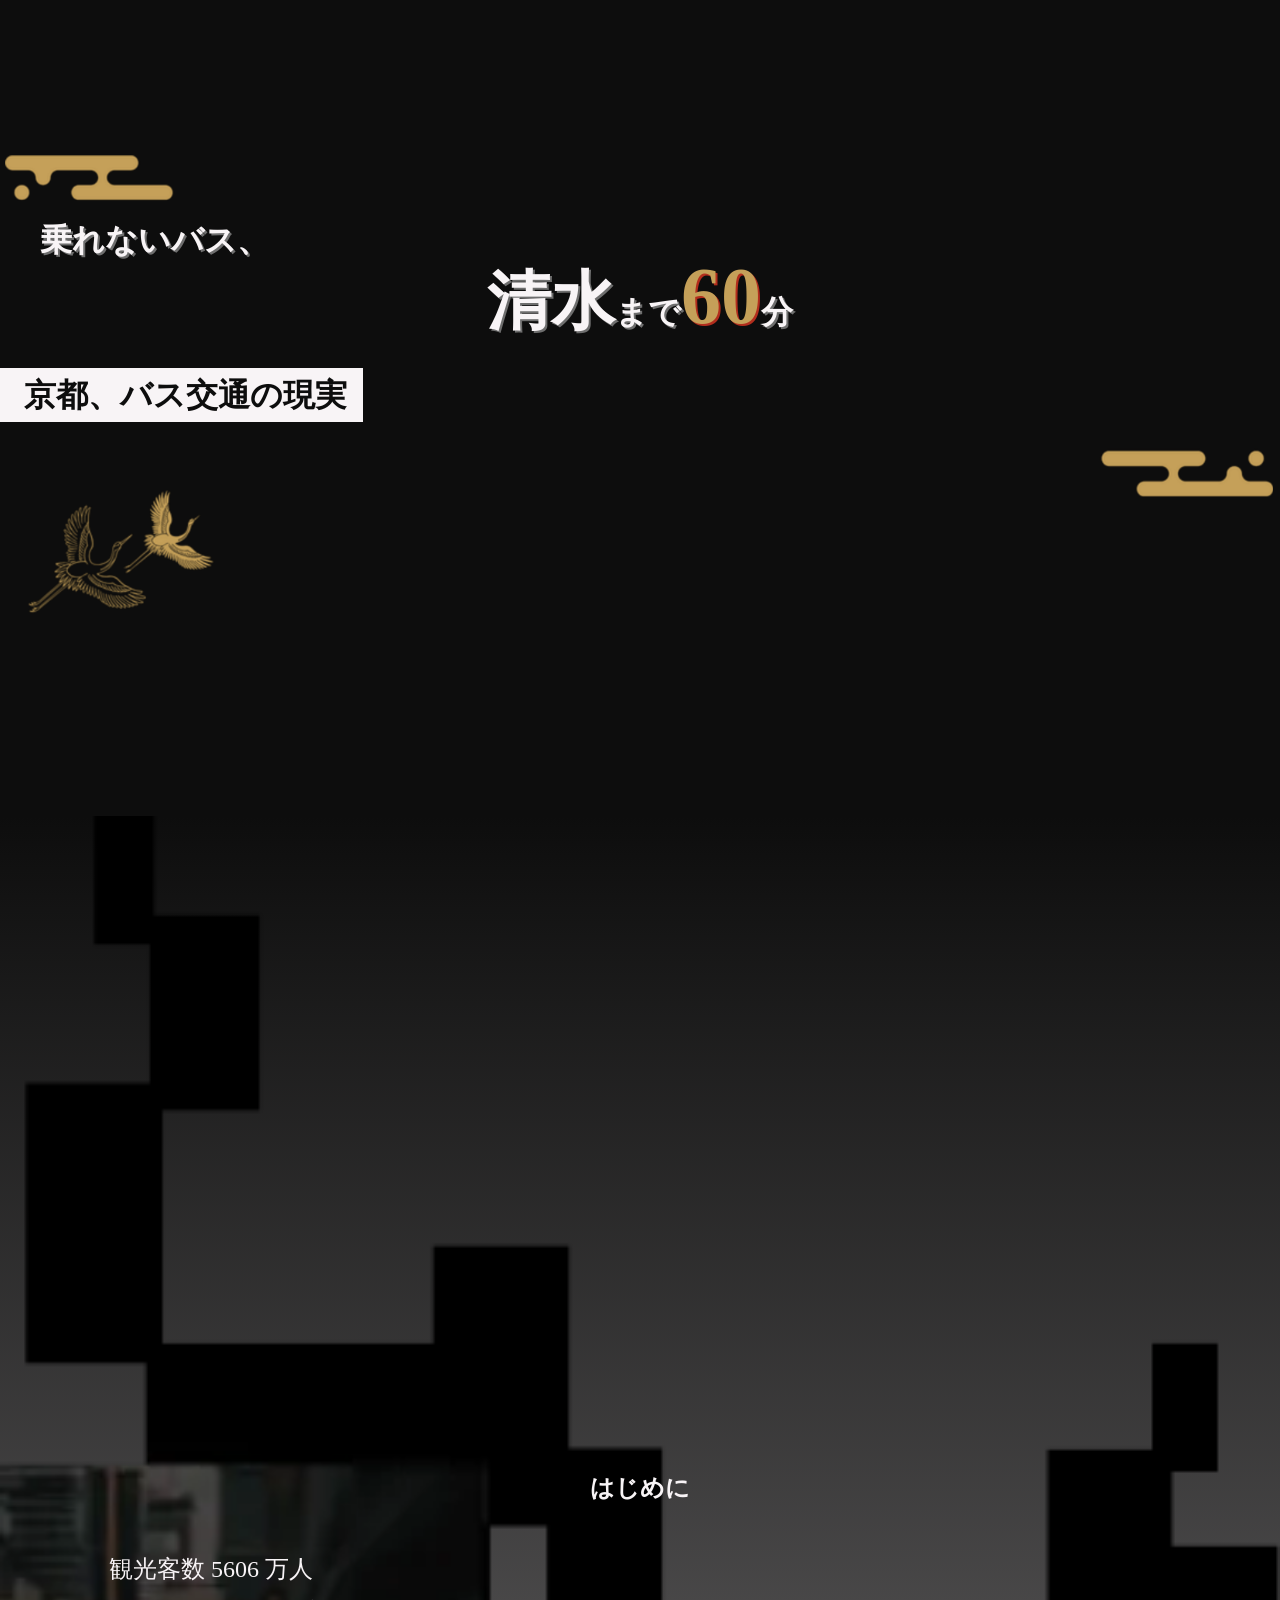
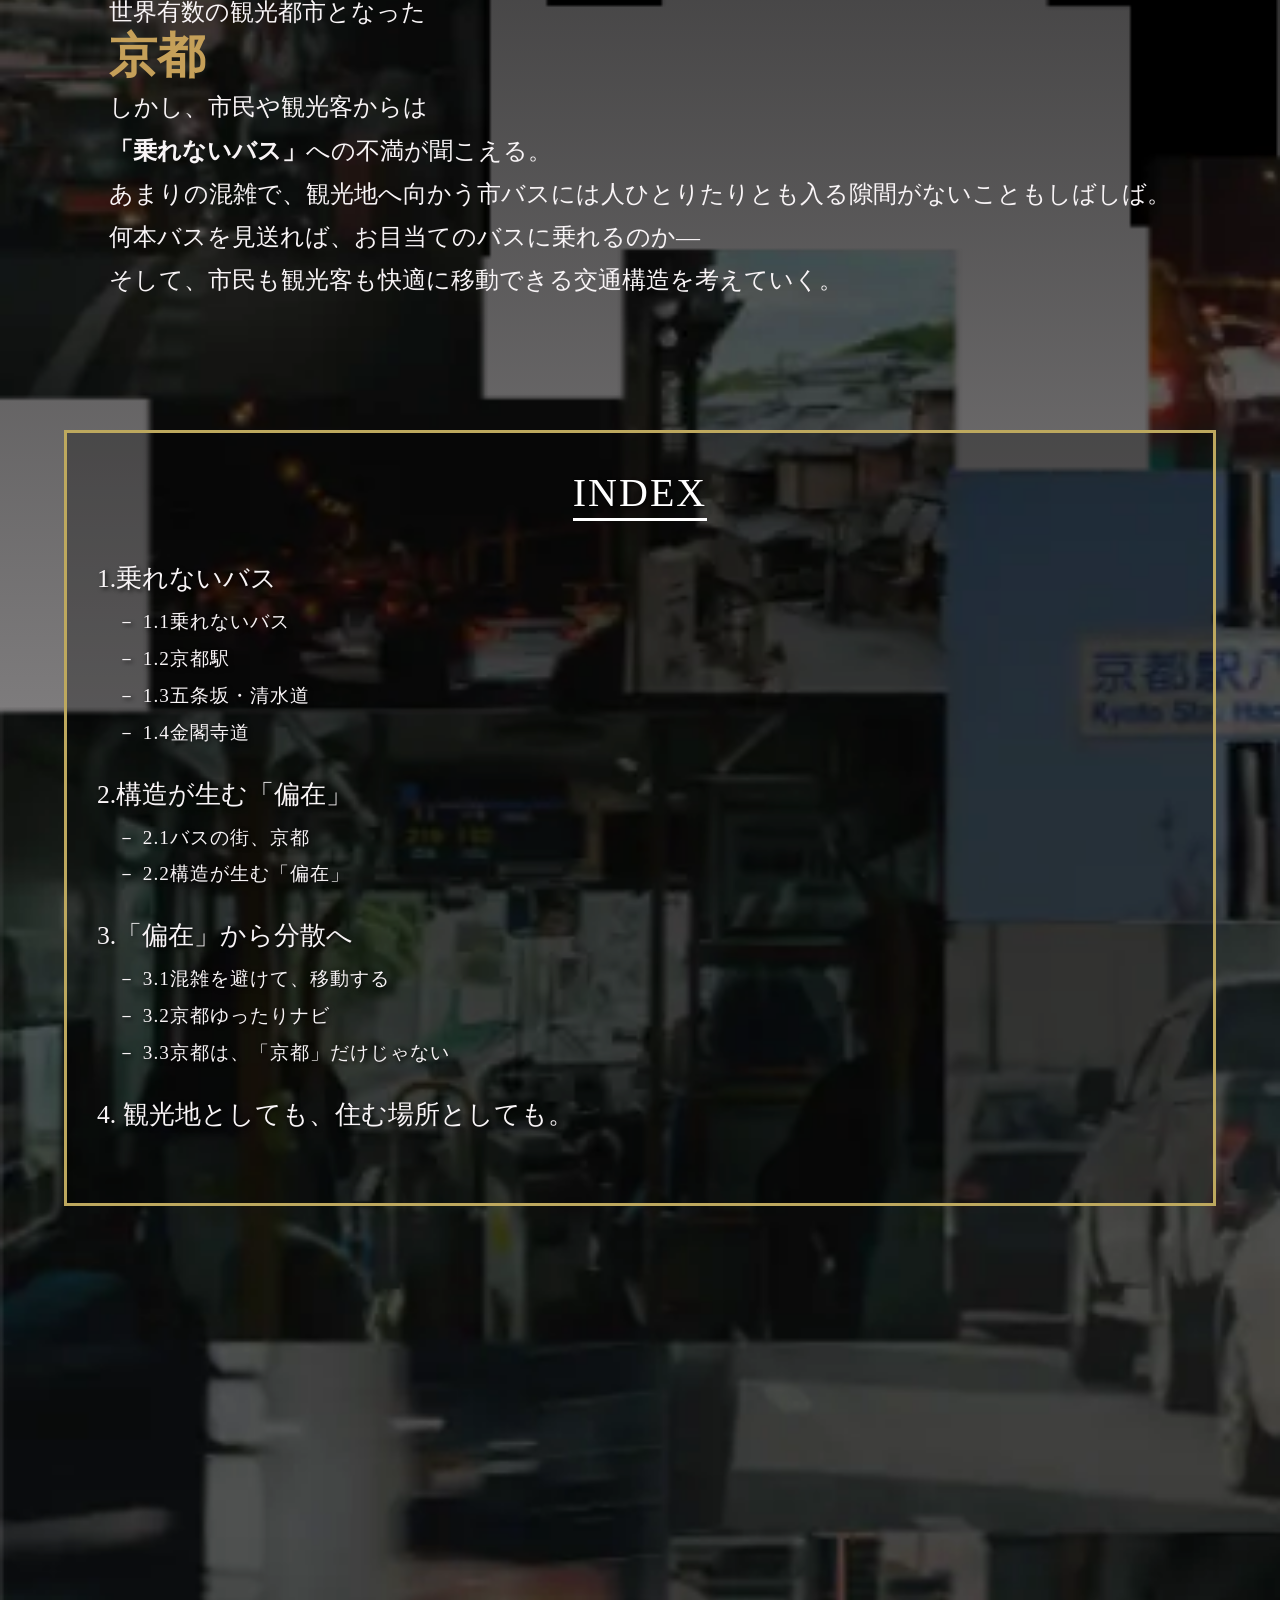
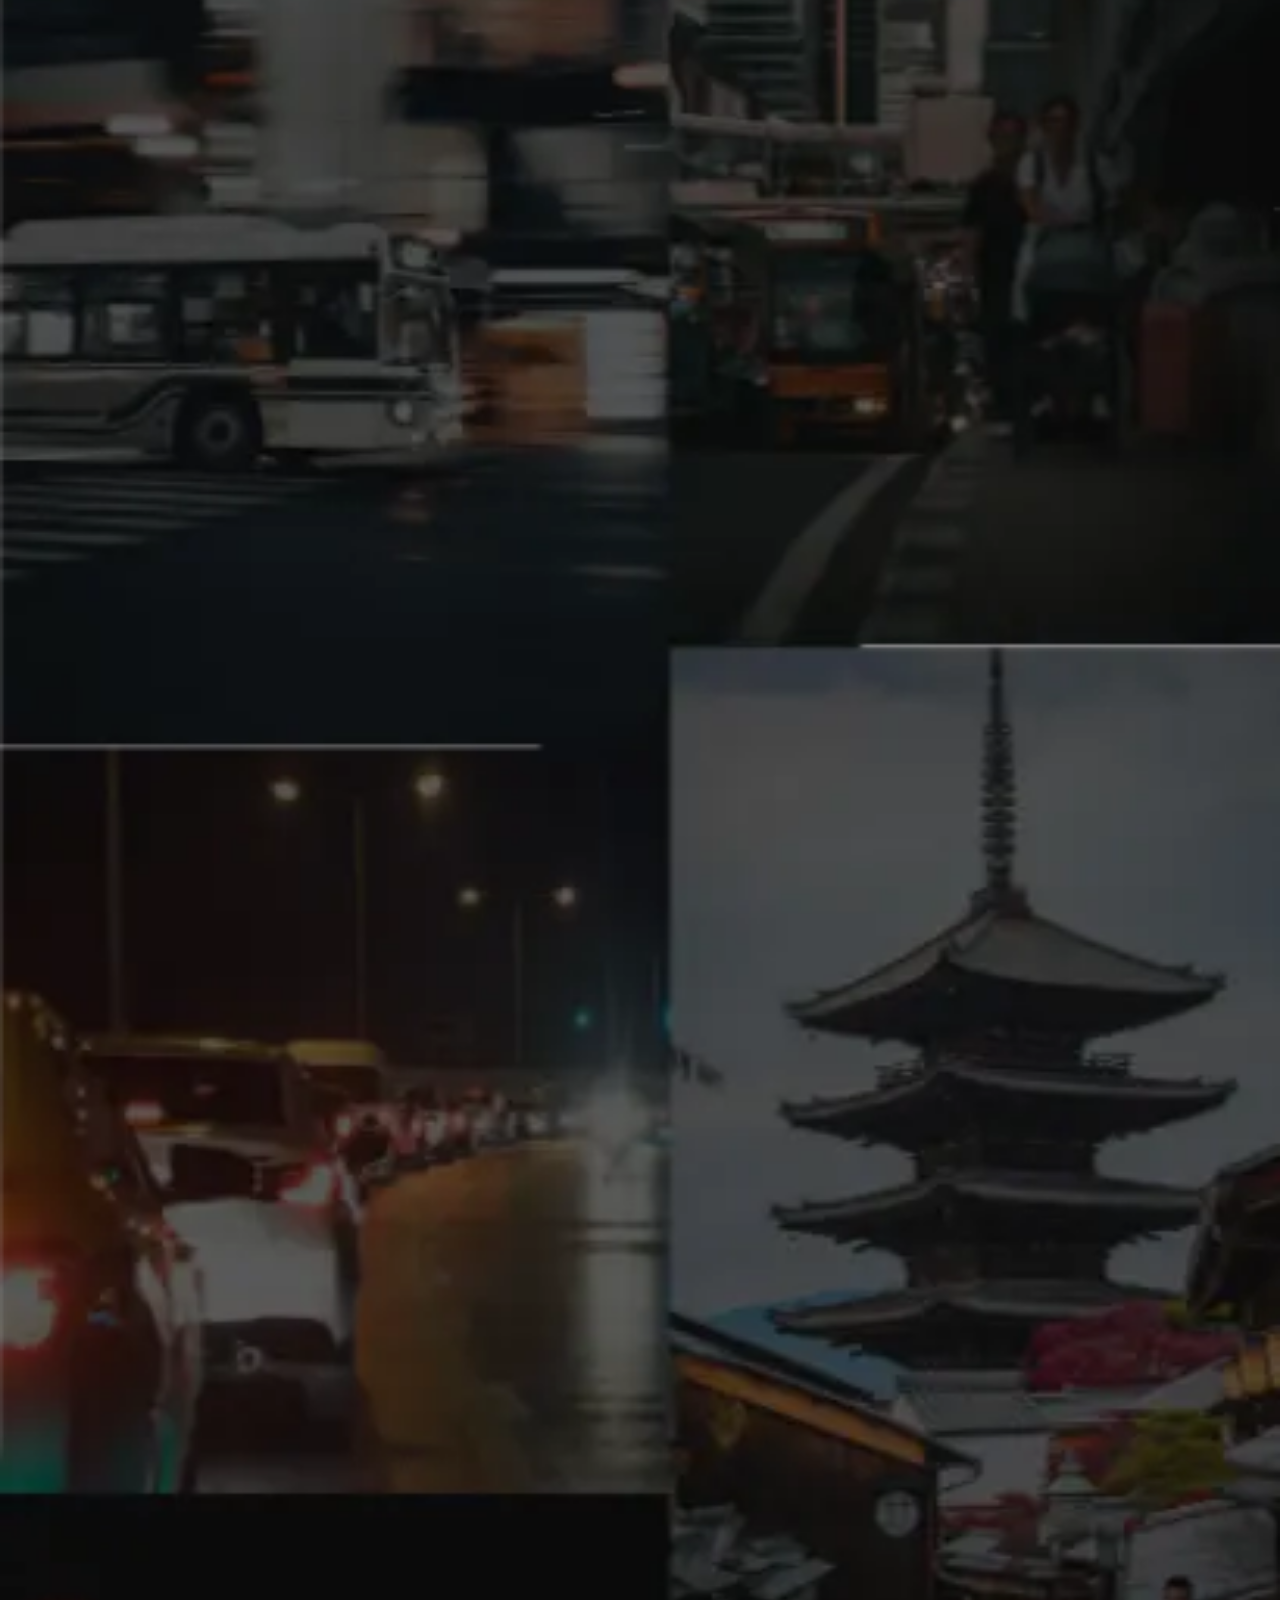
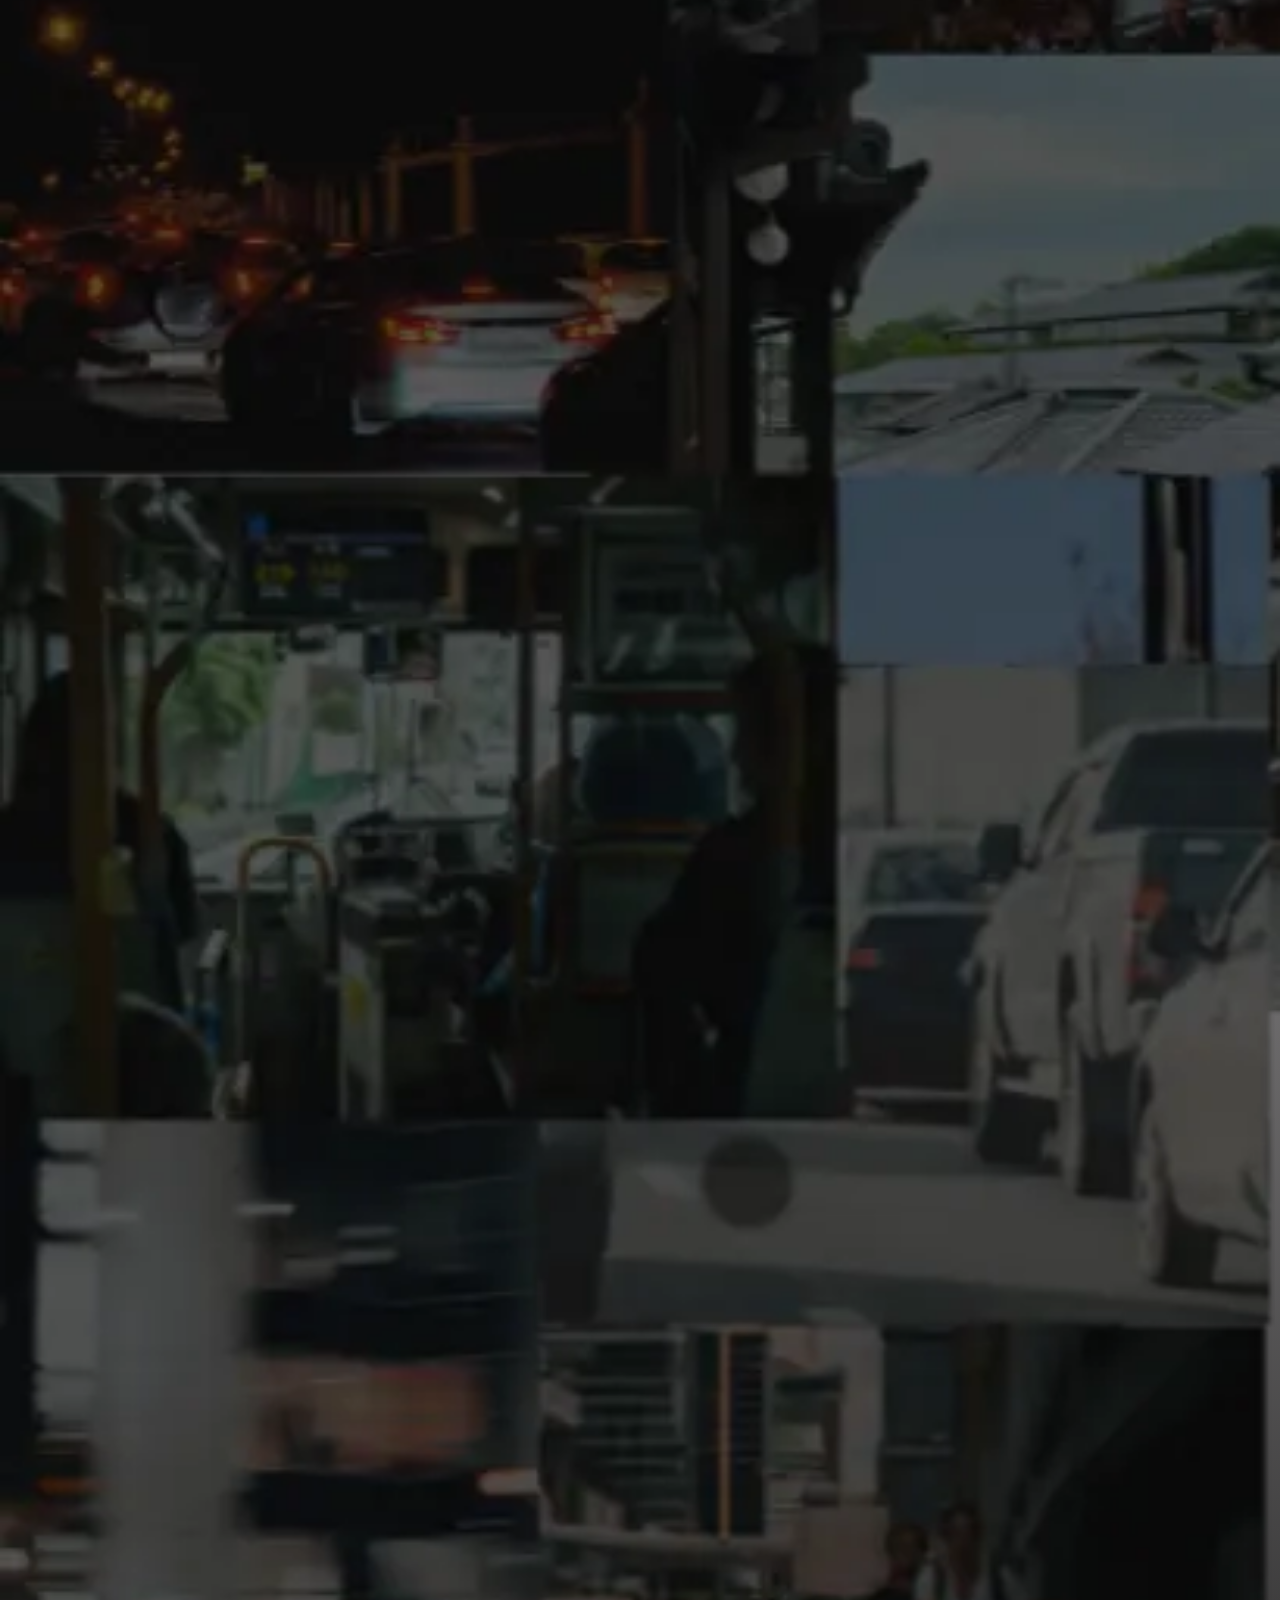
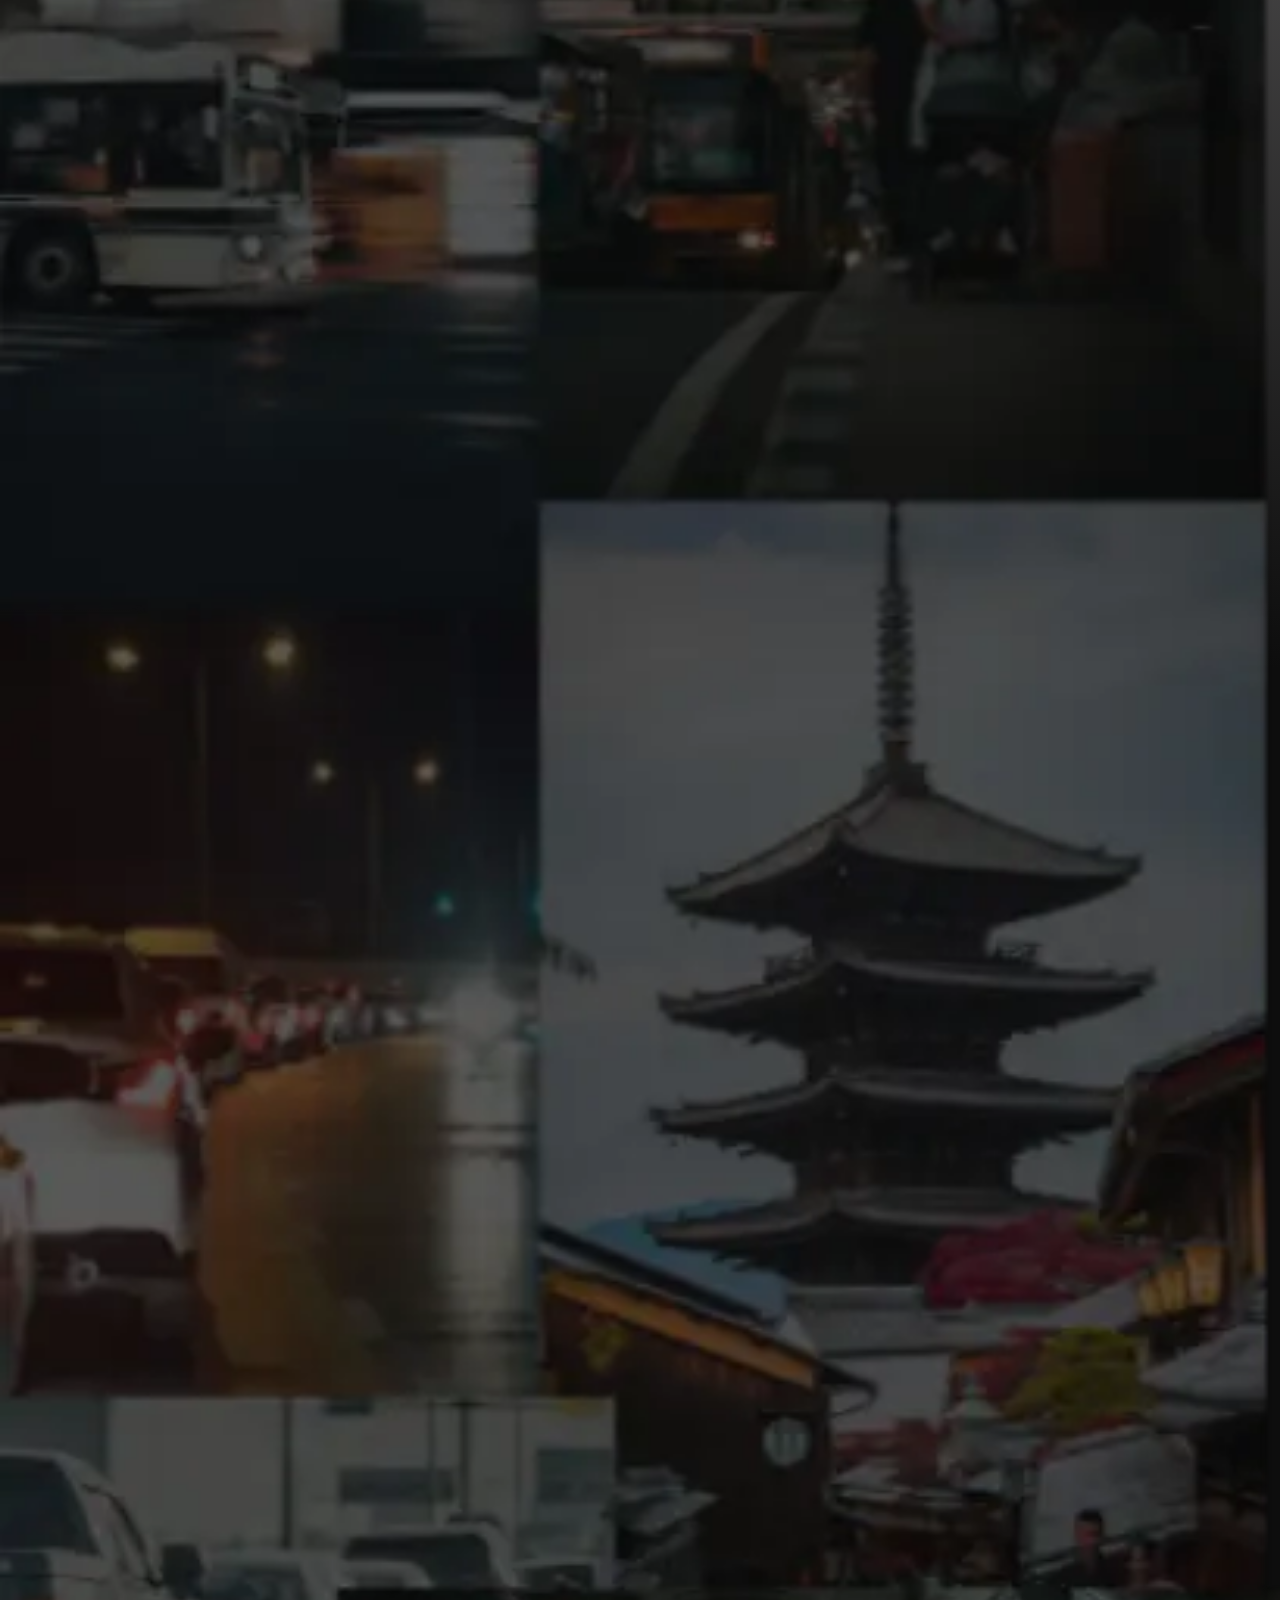
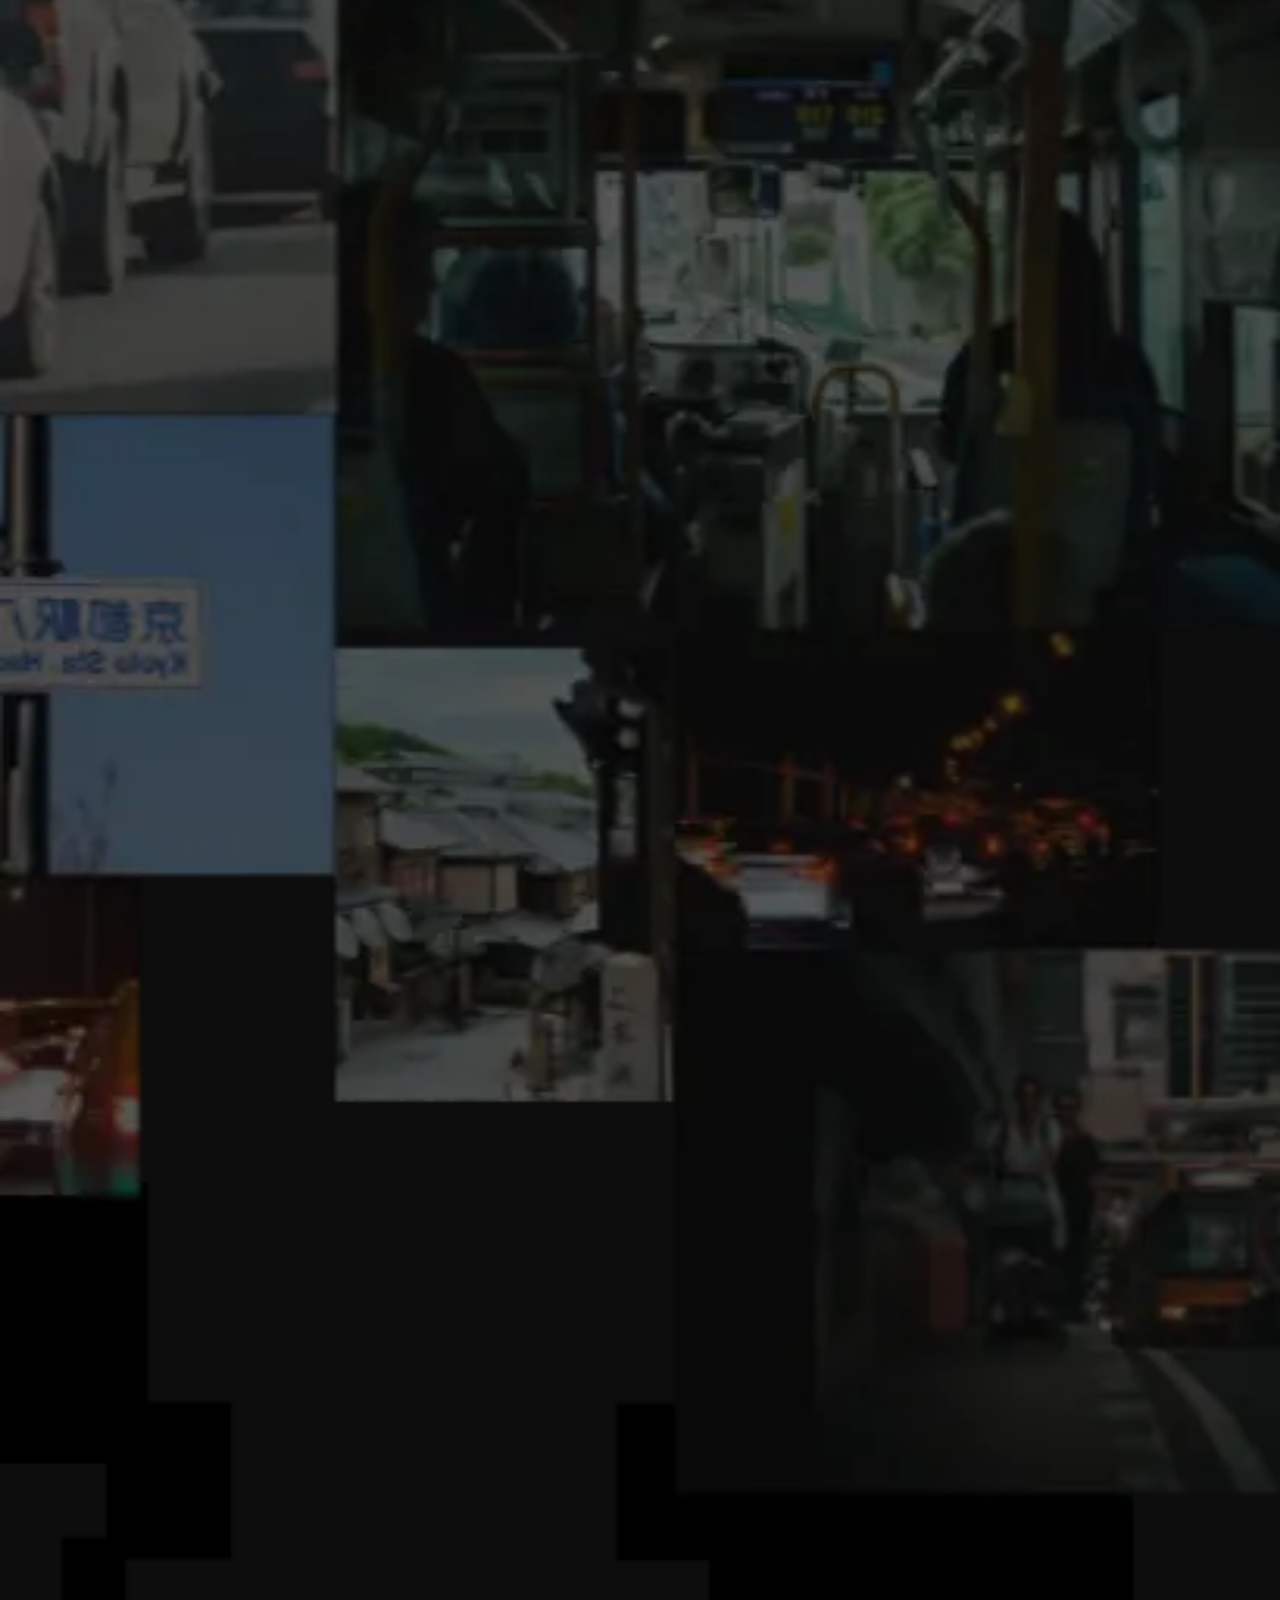
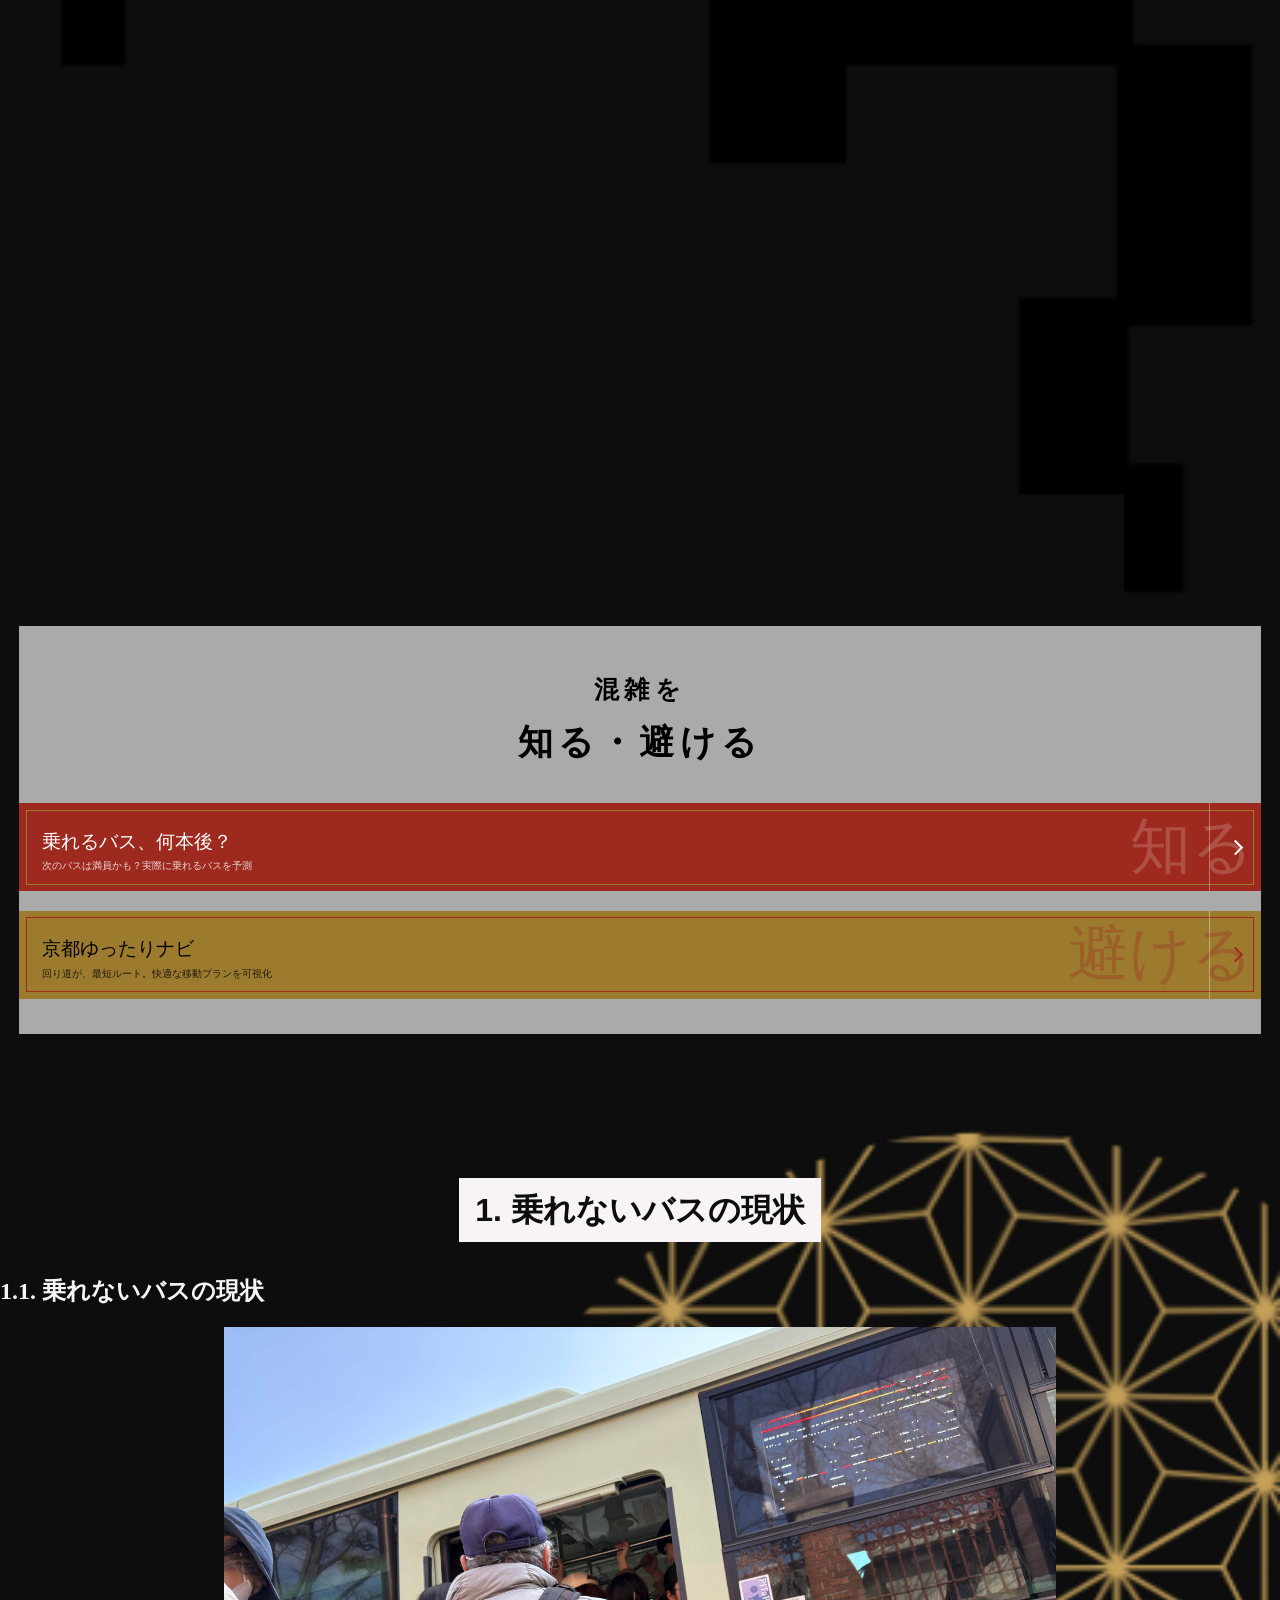
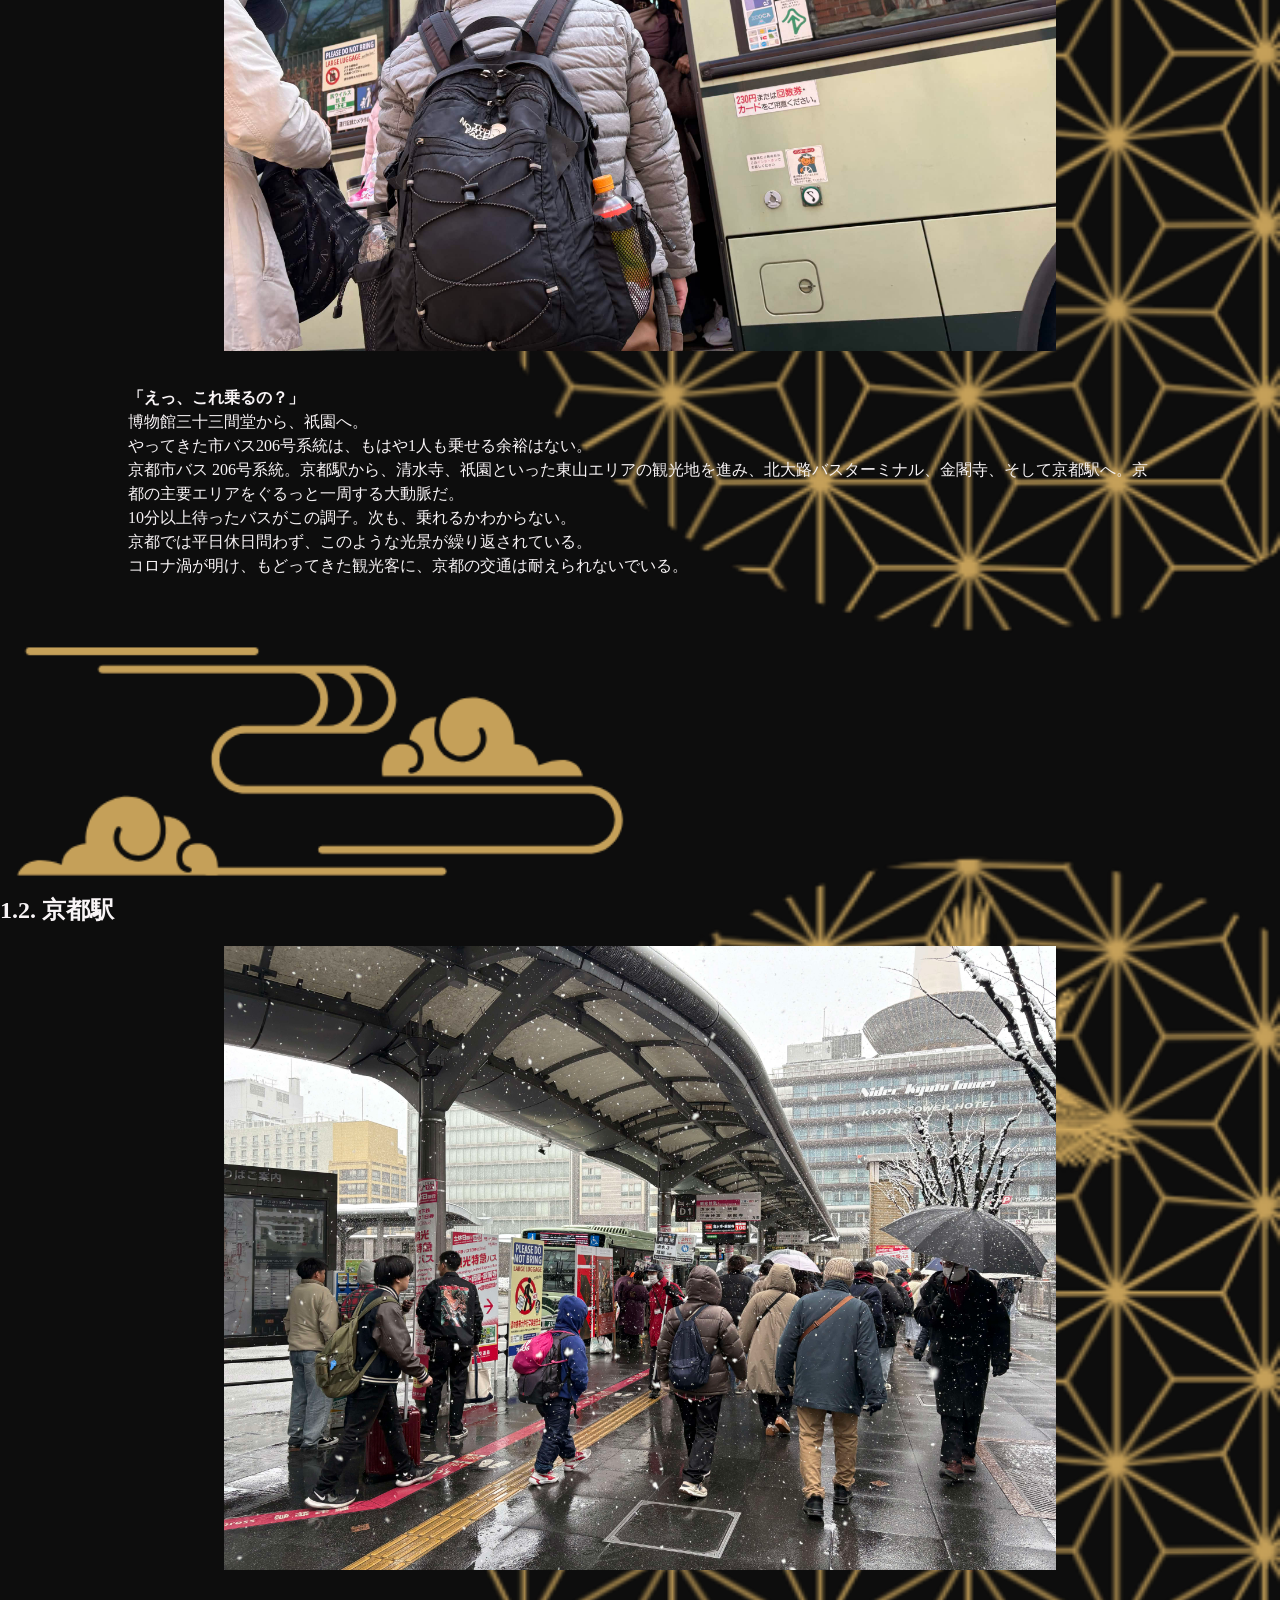
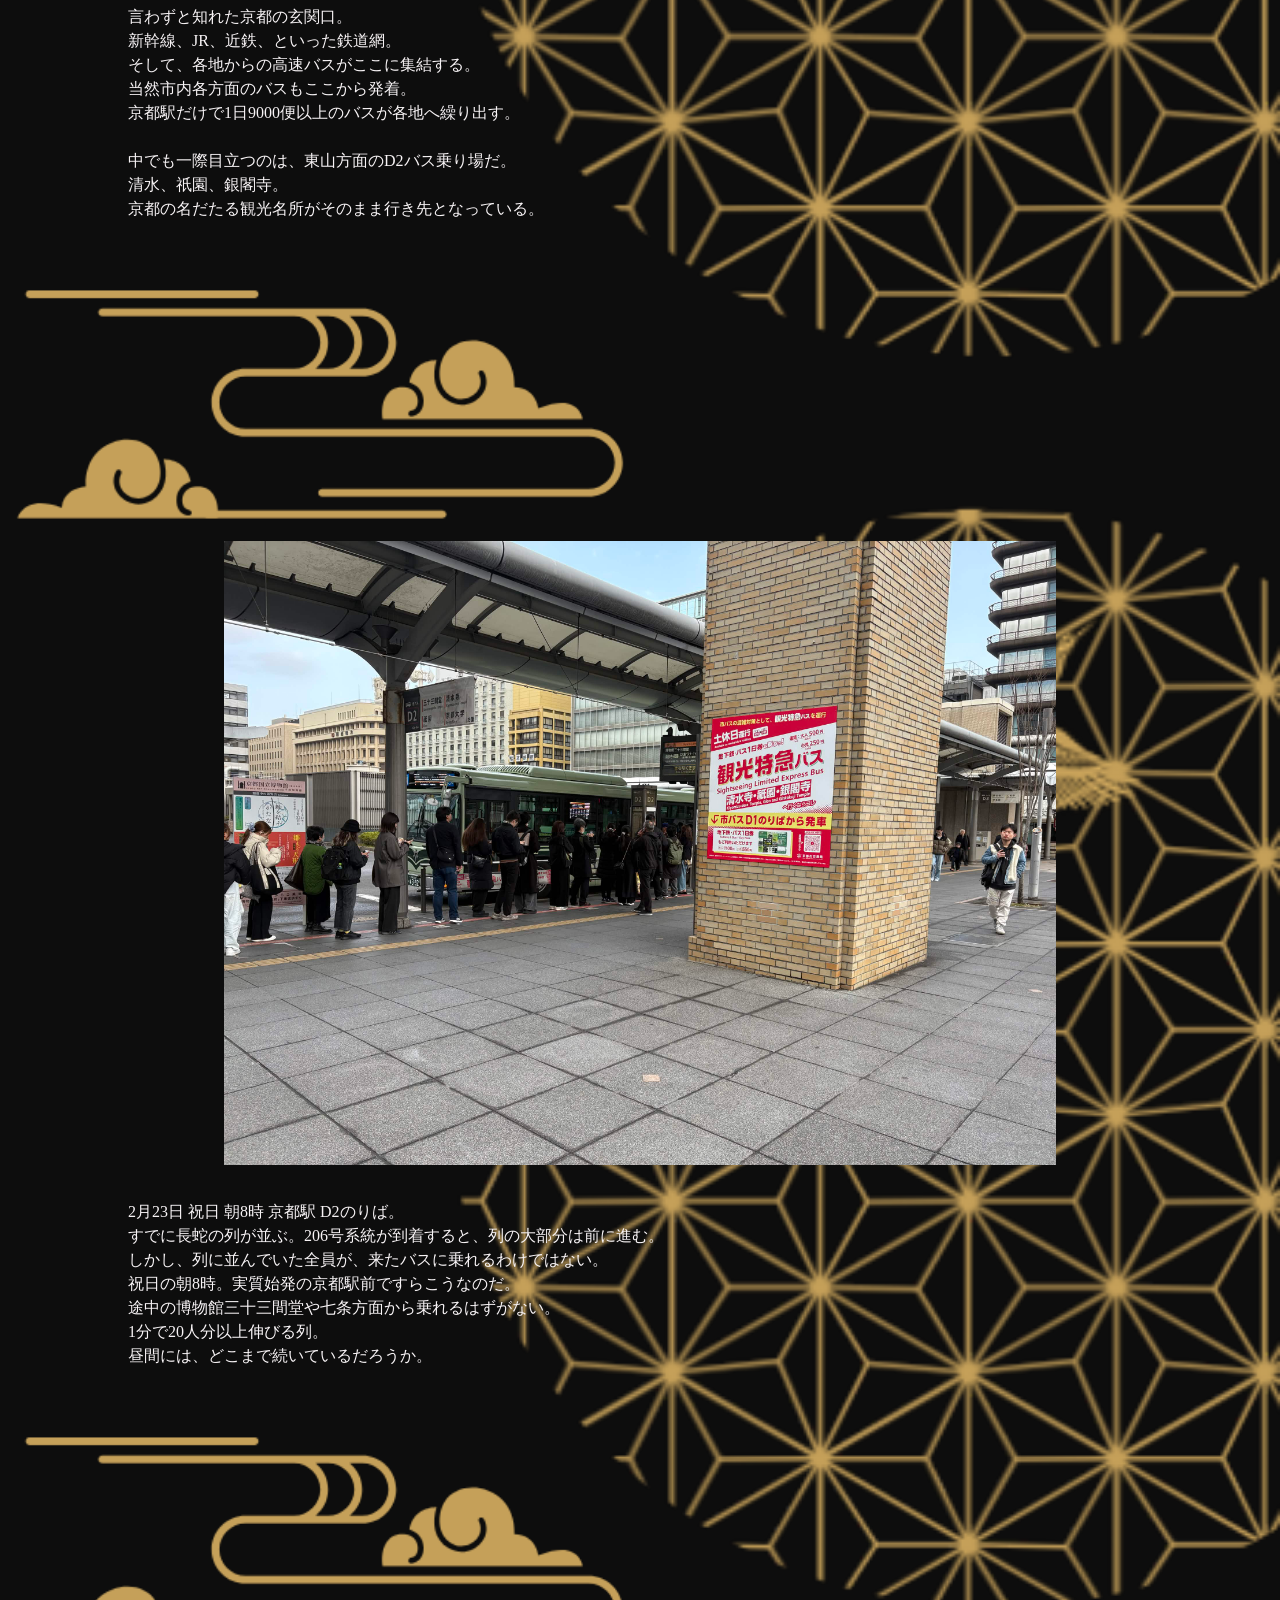
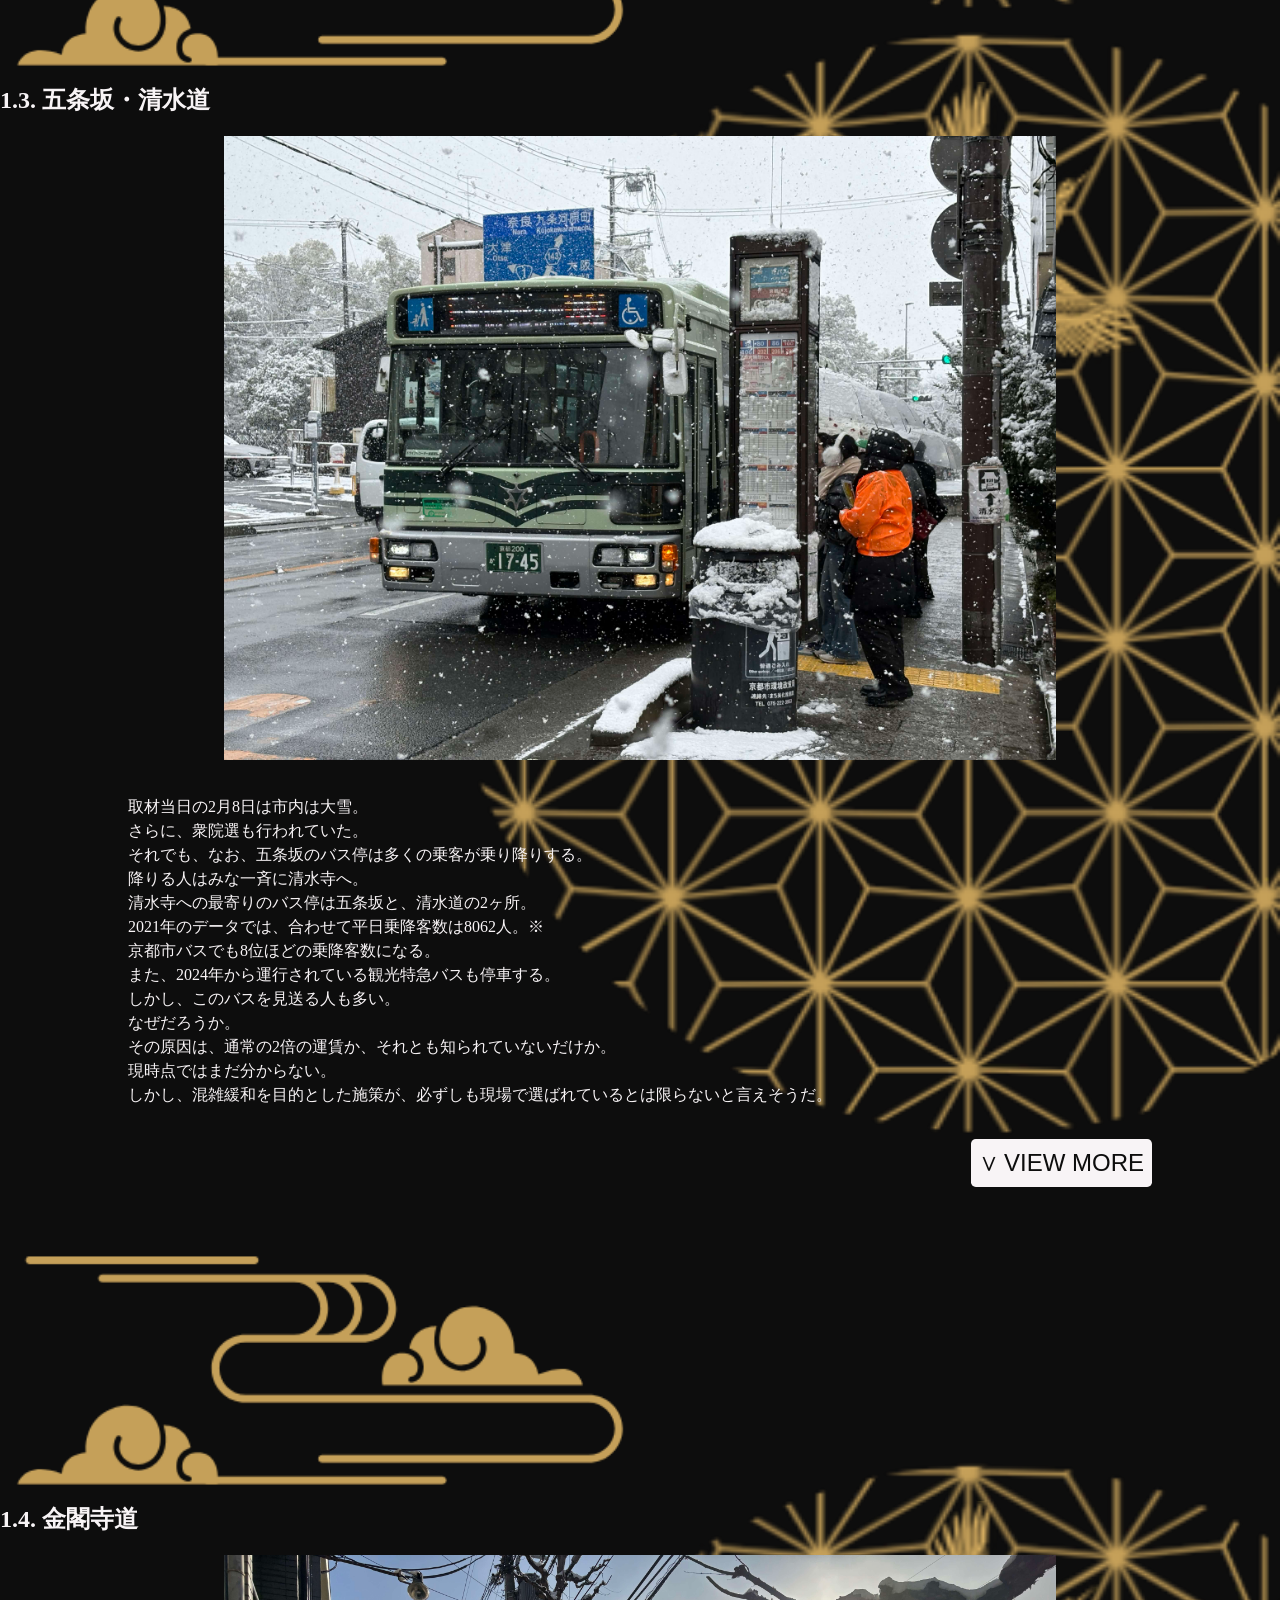
==== commit b070f30d: "bagusyuusei" ====
--- a/index.html
+++ b/index.html
@@ -156,9 +156,6 @@
                     コロナ渦が明け、もどってきた観光客に、京都の交通は耐えられないでいる。
                 </p>
                 <div id="num_tourists_fig_out" class="graph_tmp"></div>
-                <button class="button_vm js-view-more">
-                    <span class="arrow-icon">∨</span> VIEW MORE
-                </button>
             </div>
         </section>
 
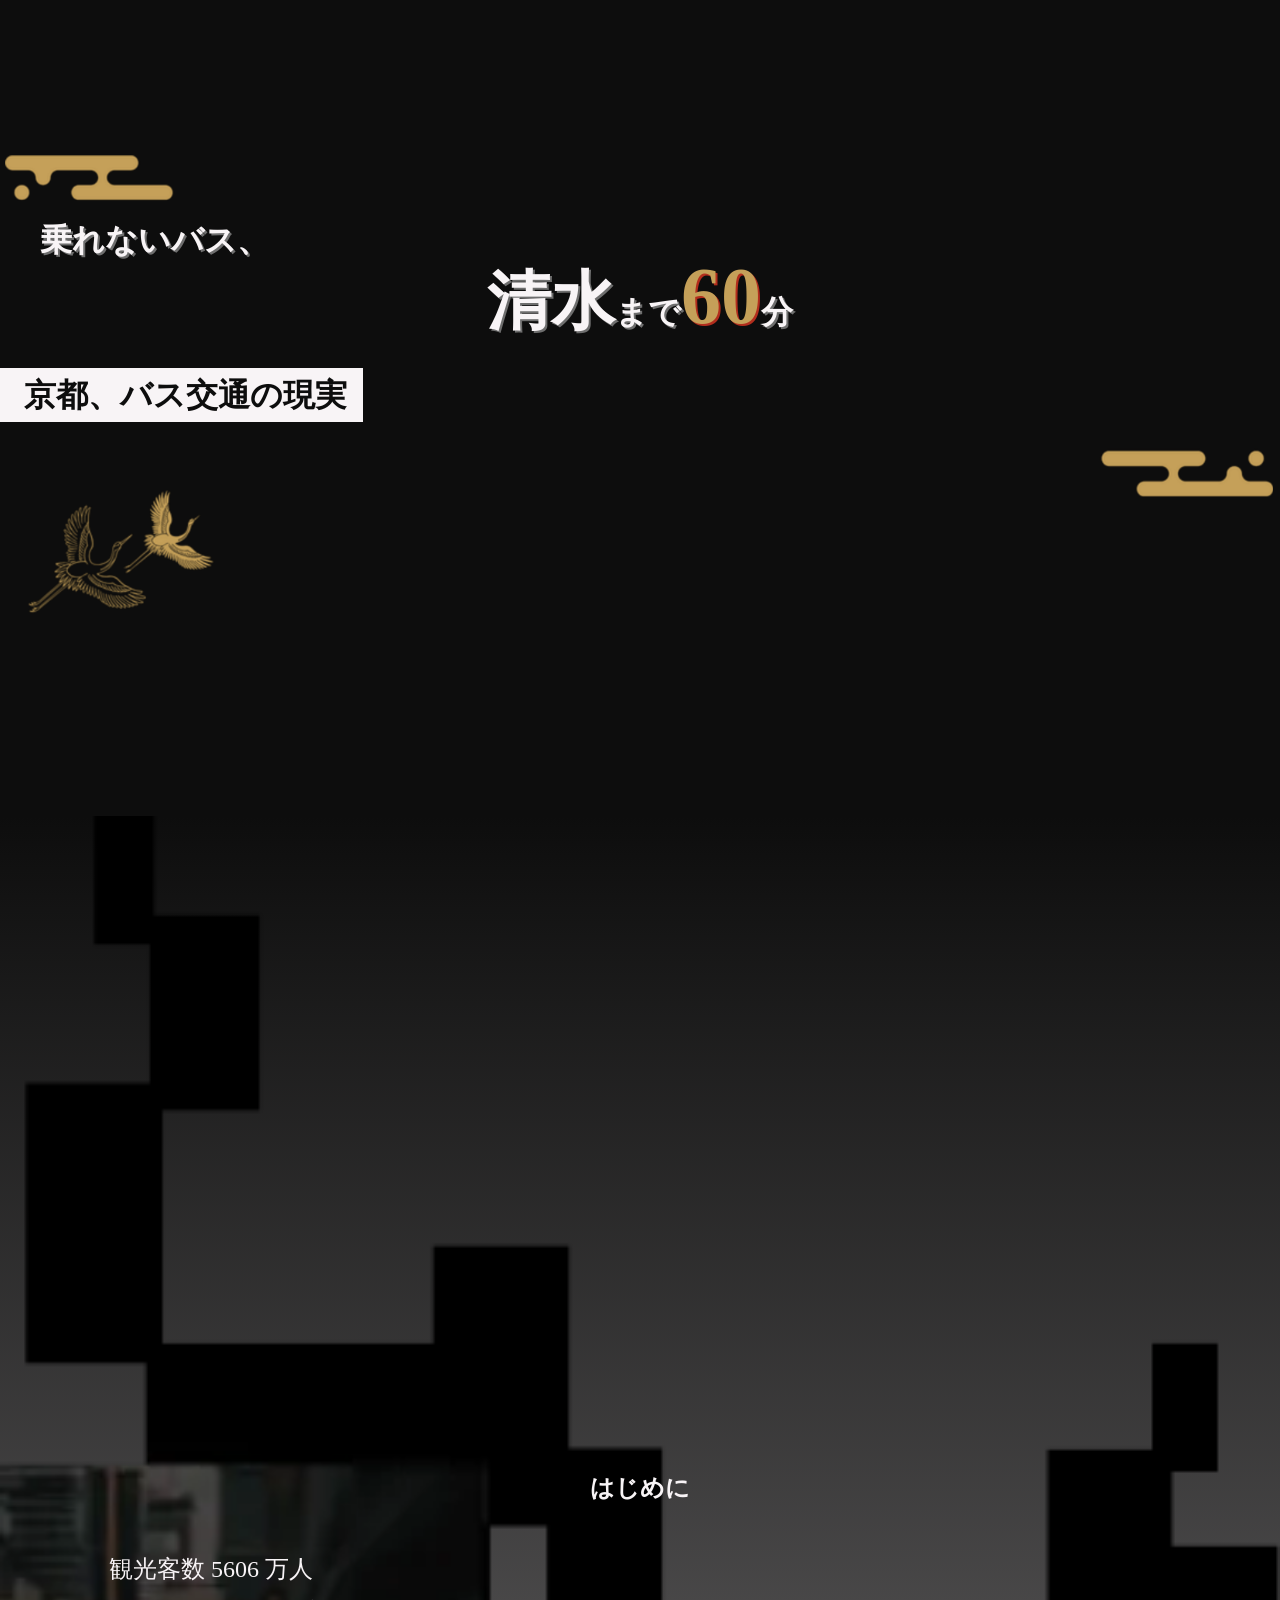
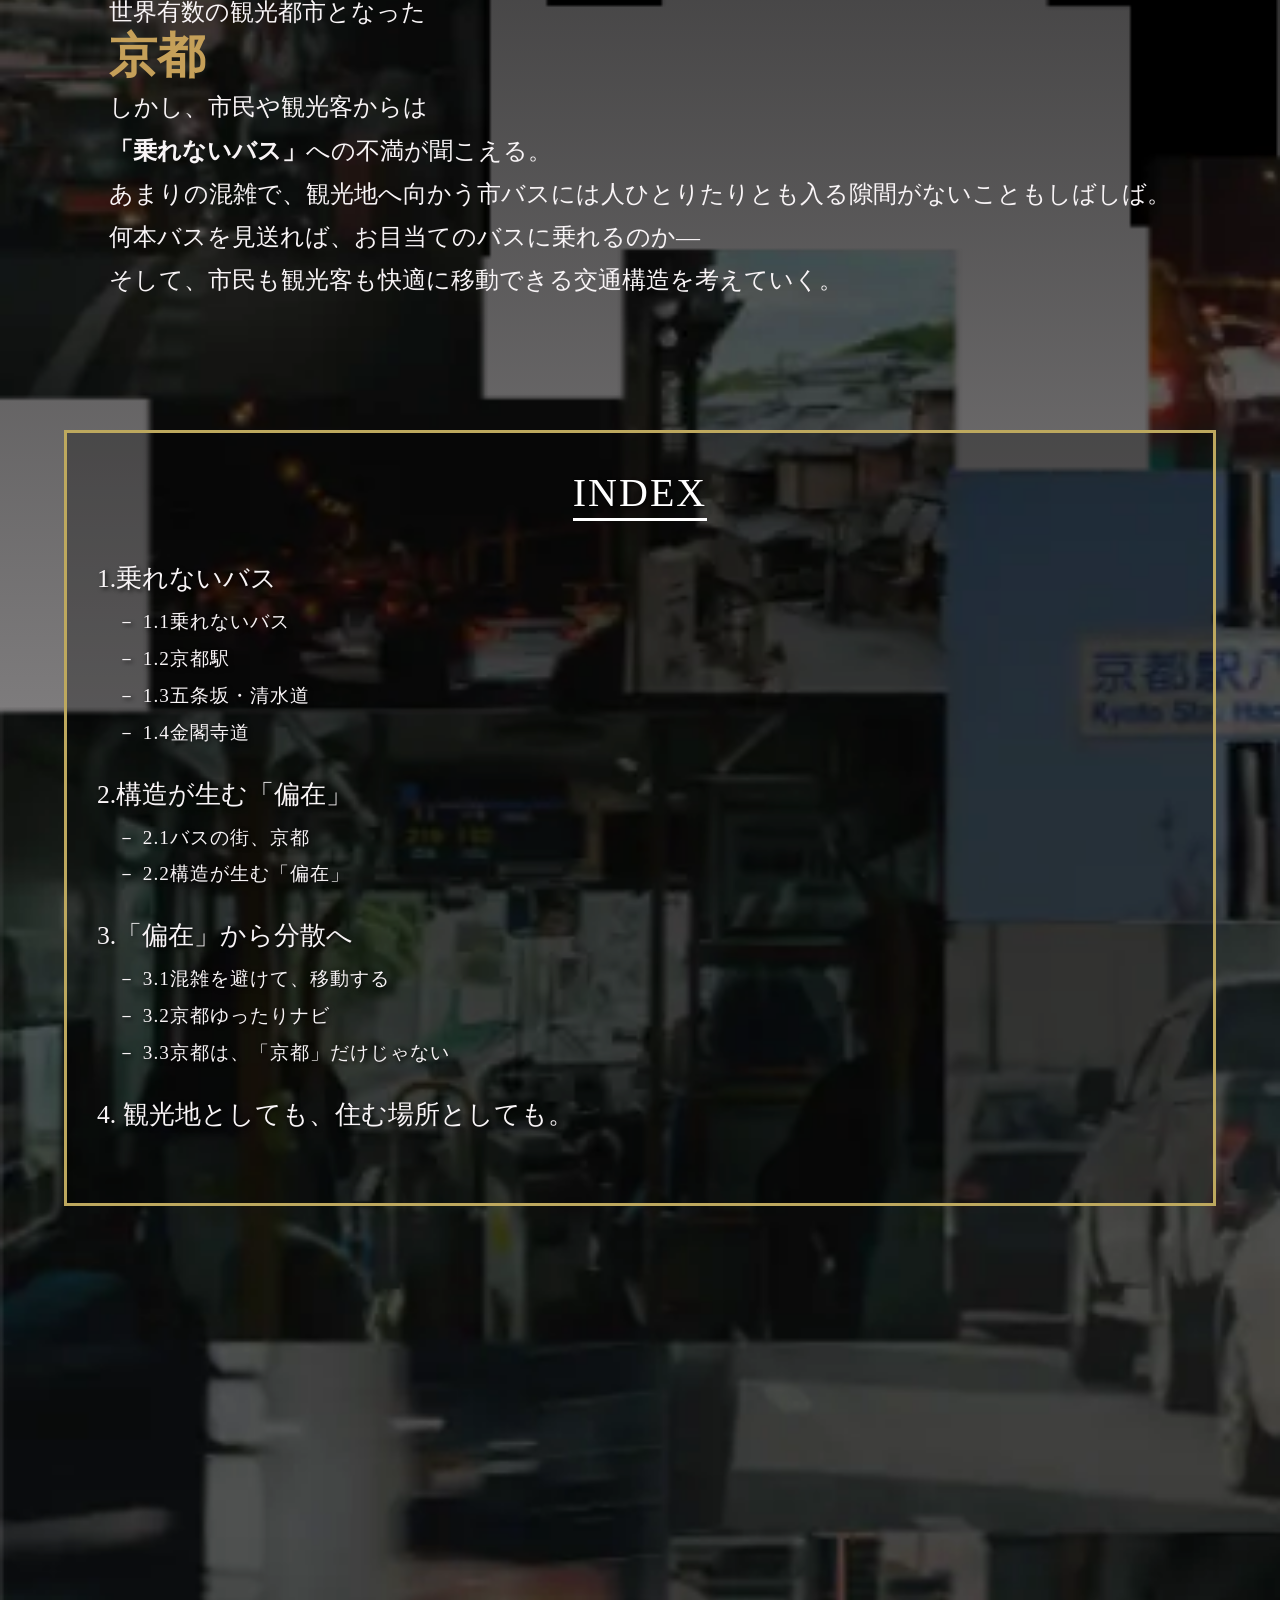
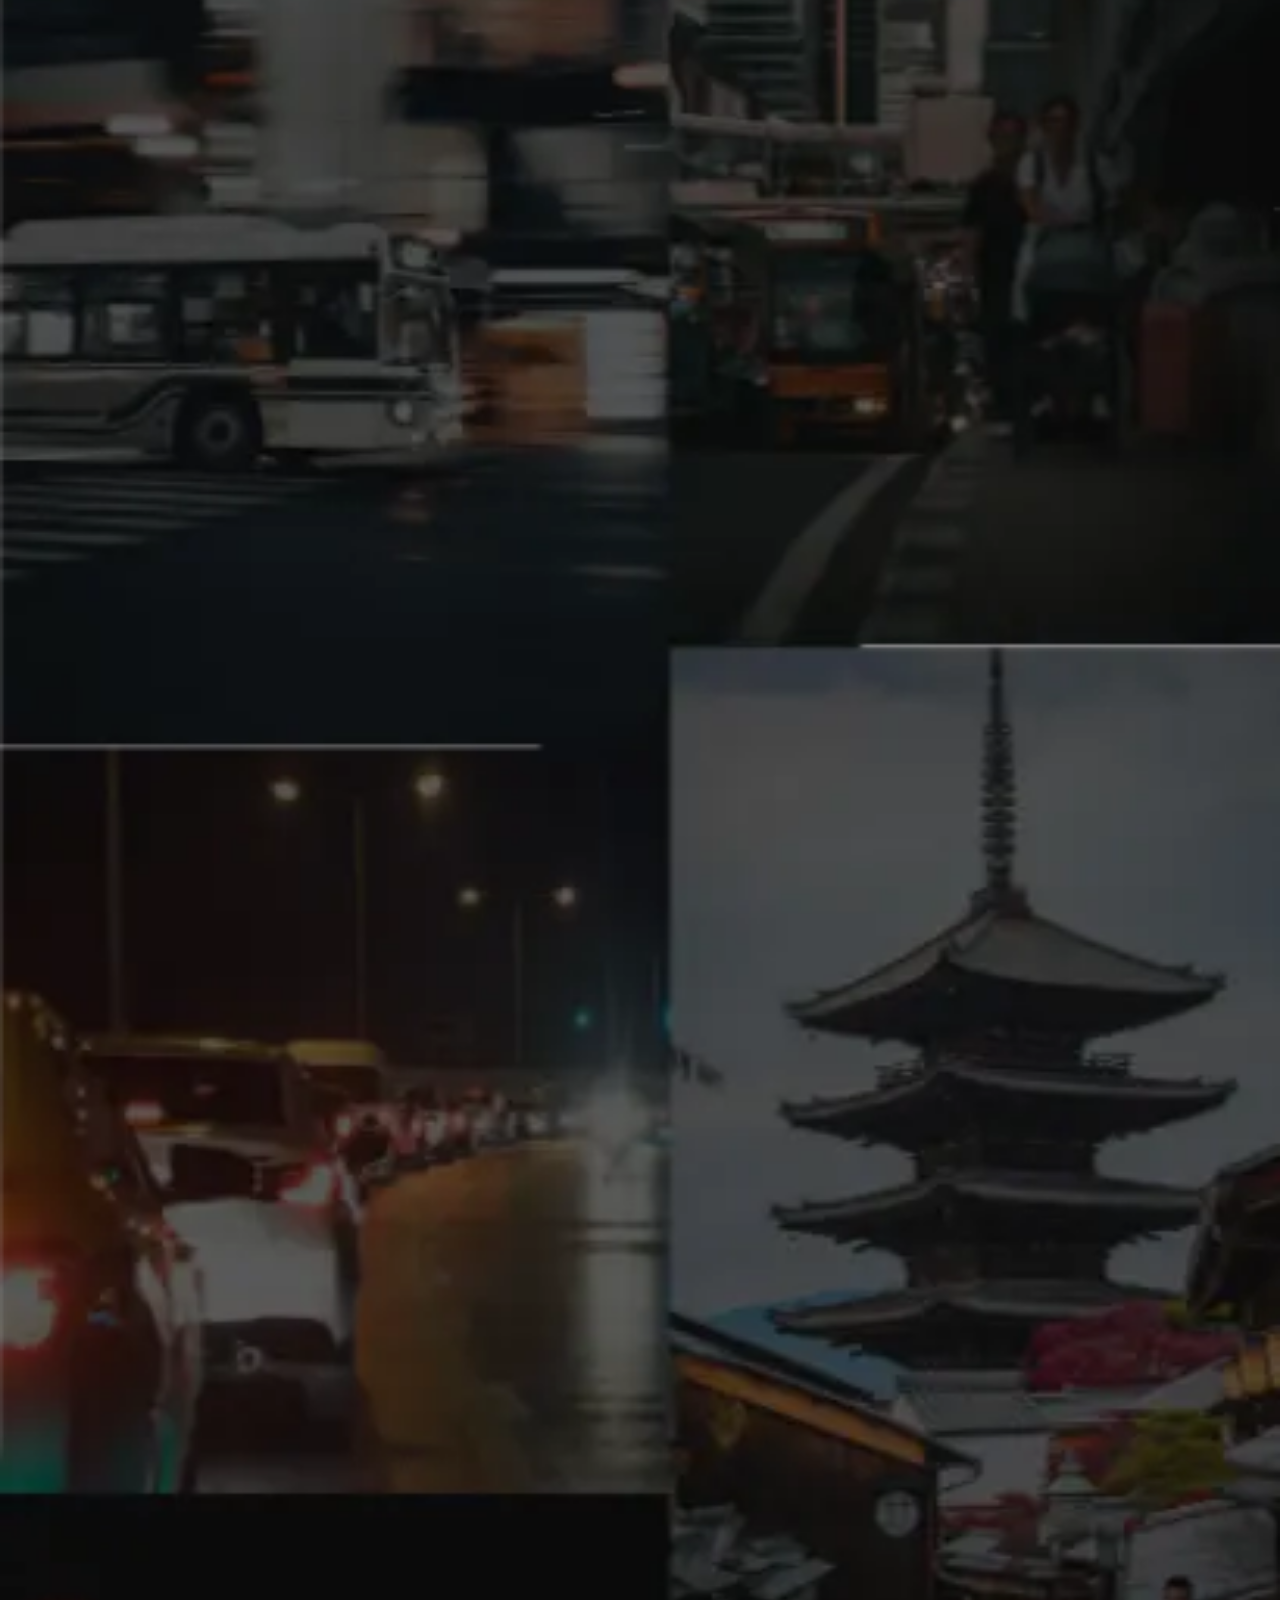
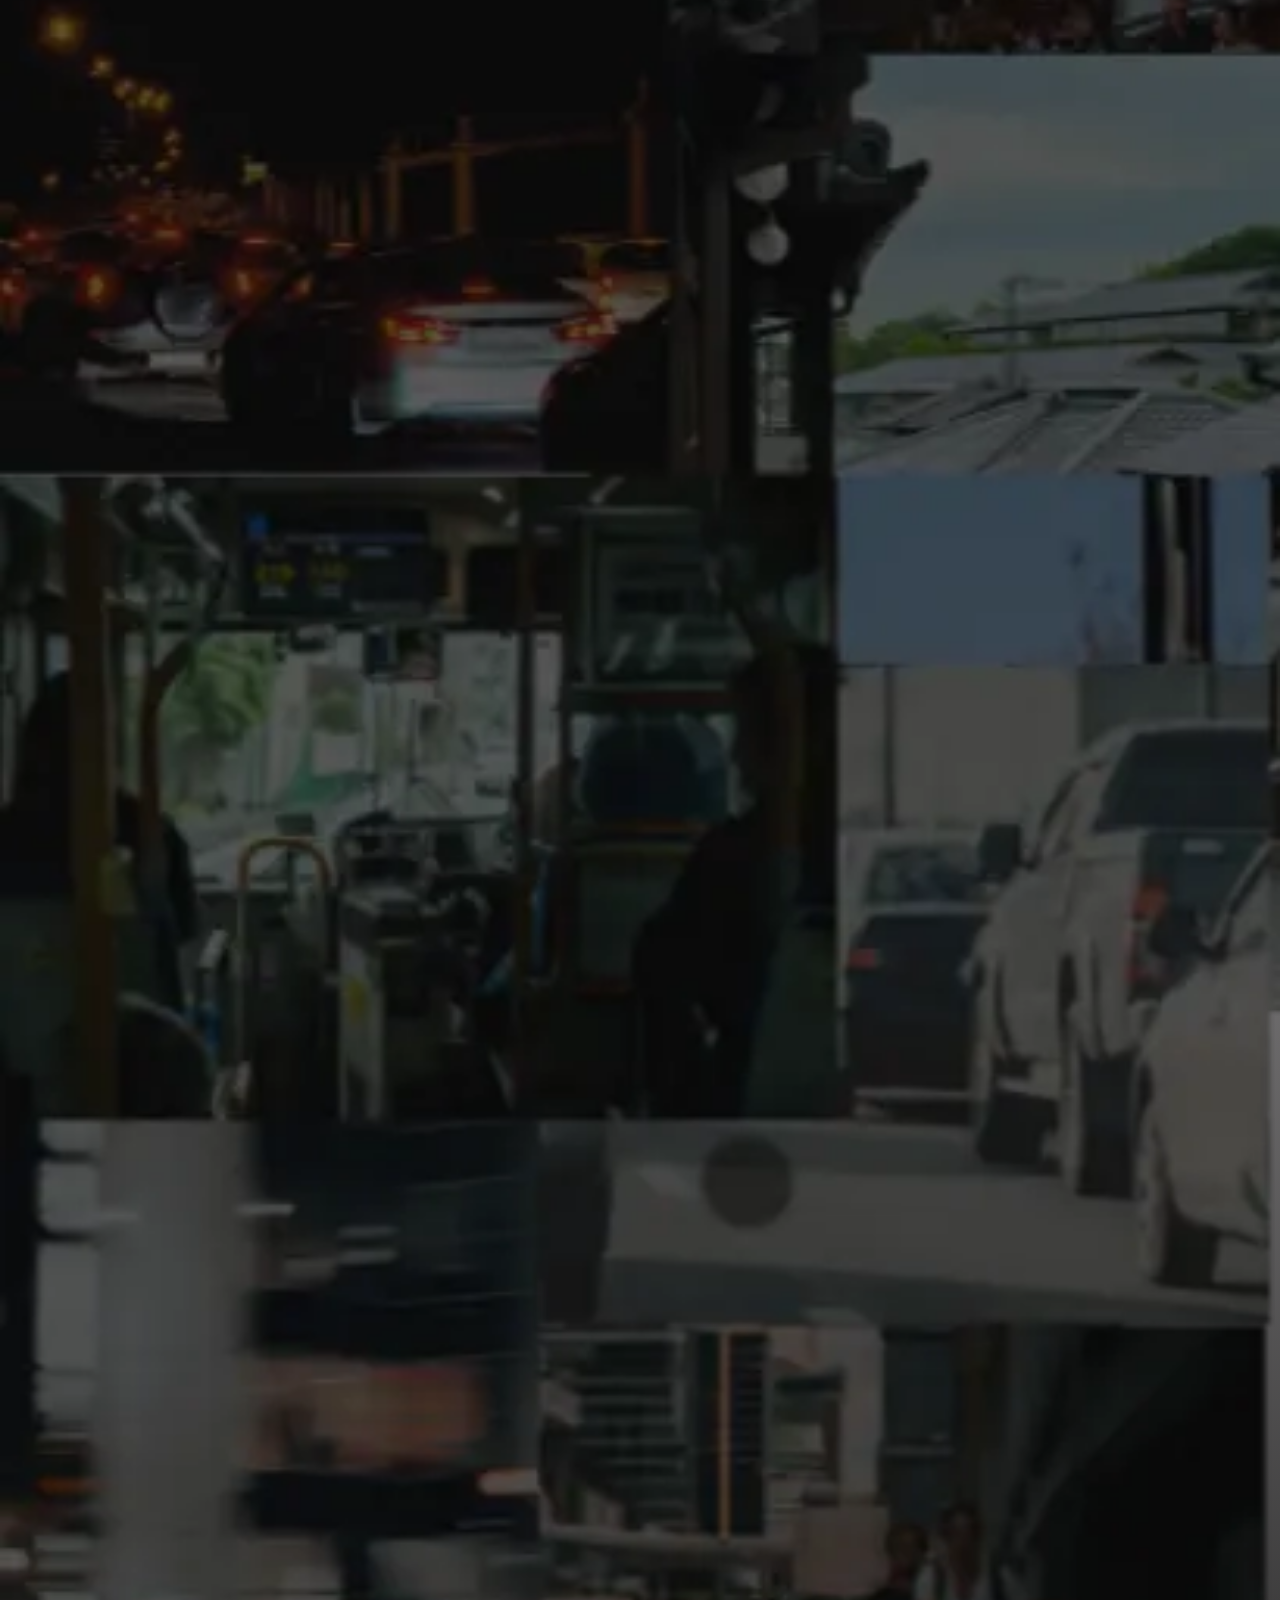
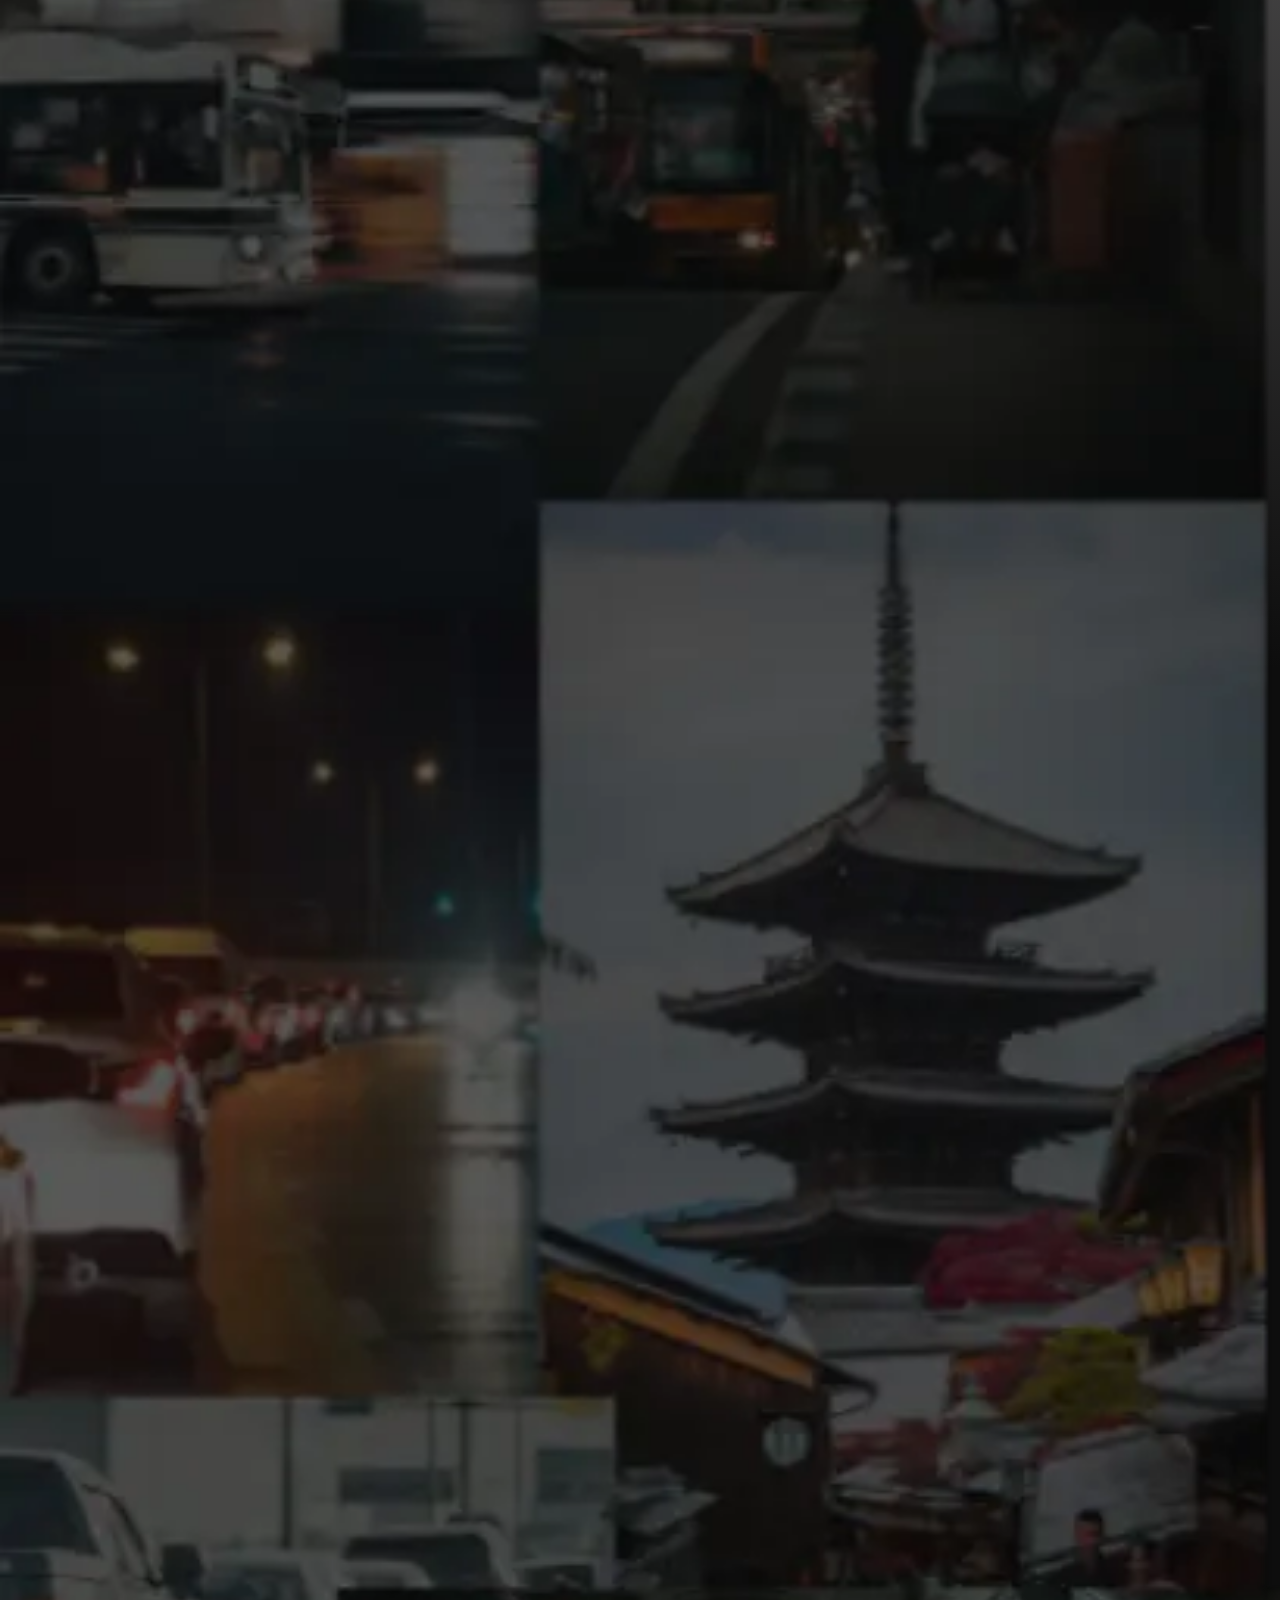
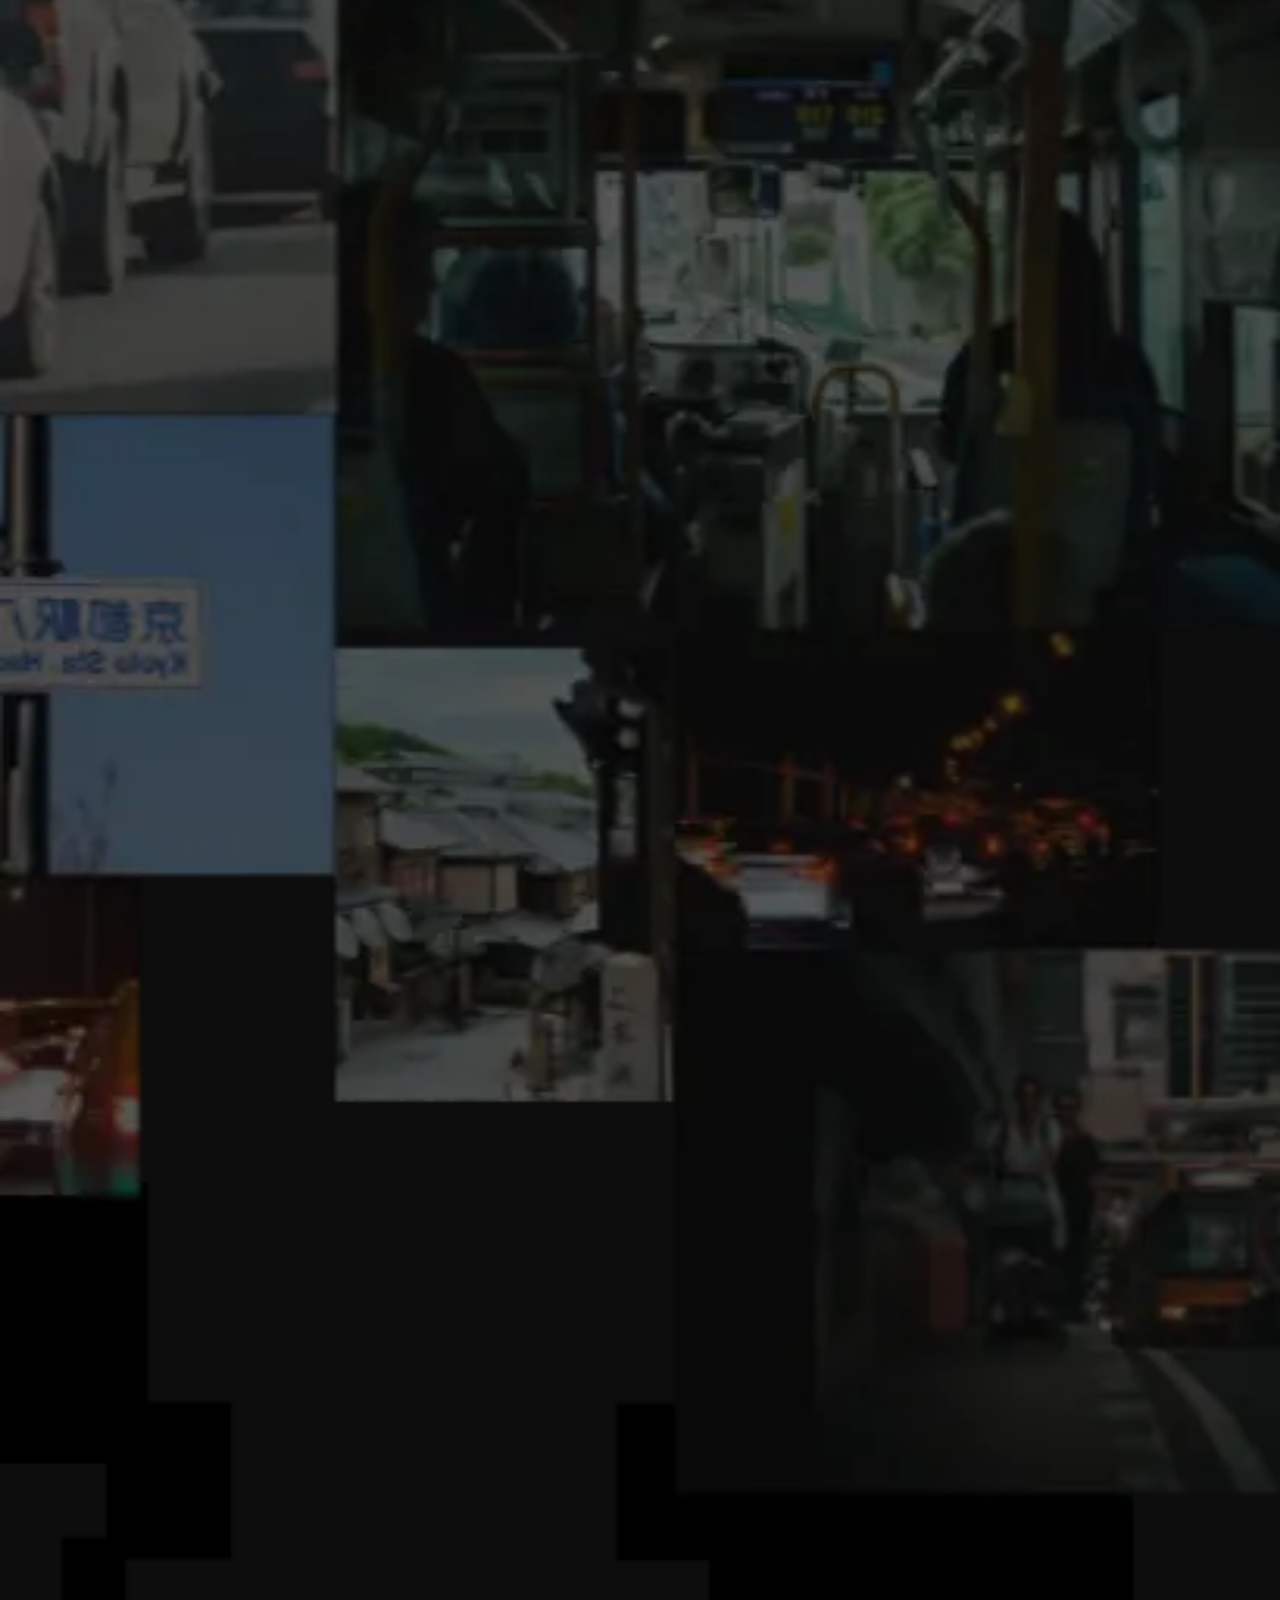
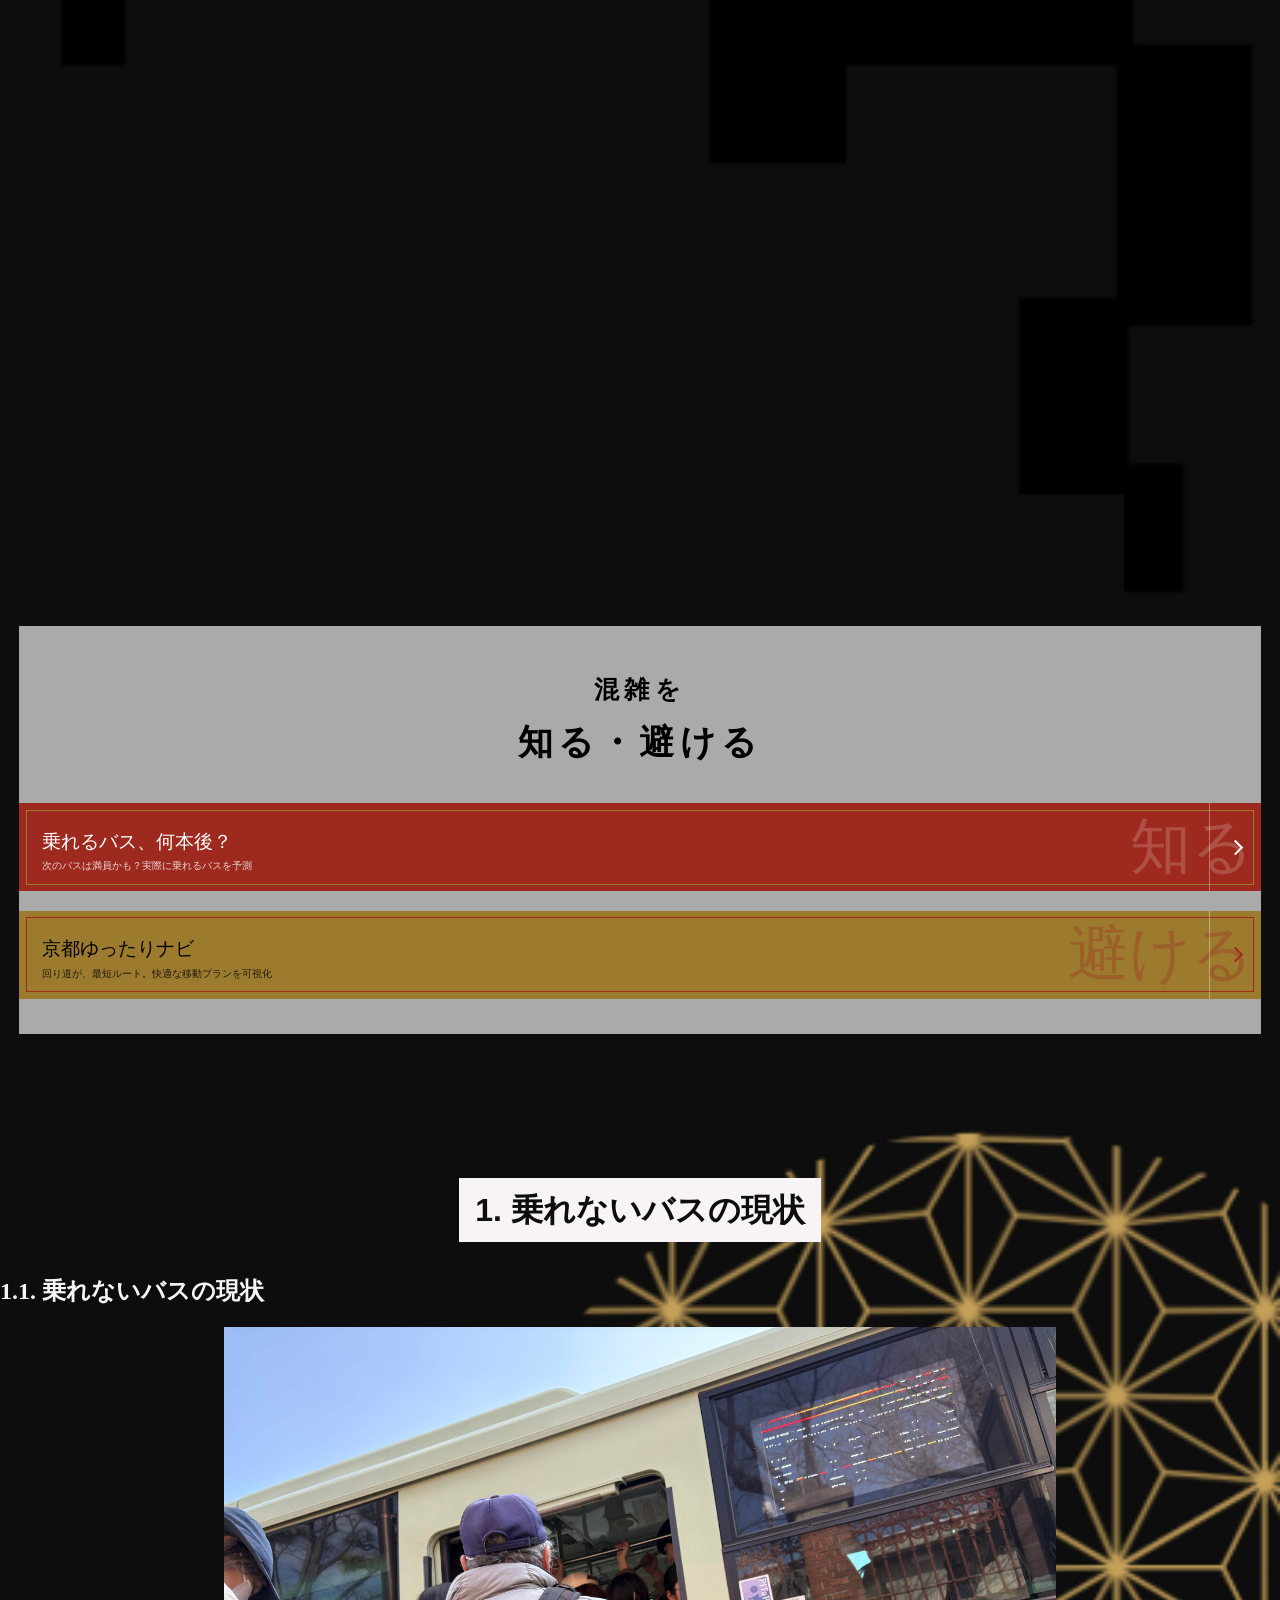
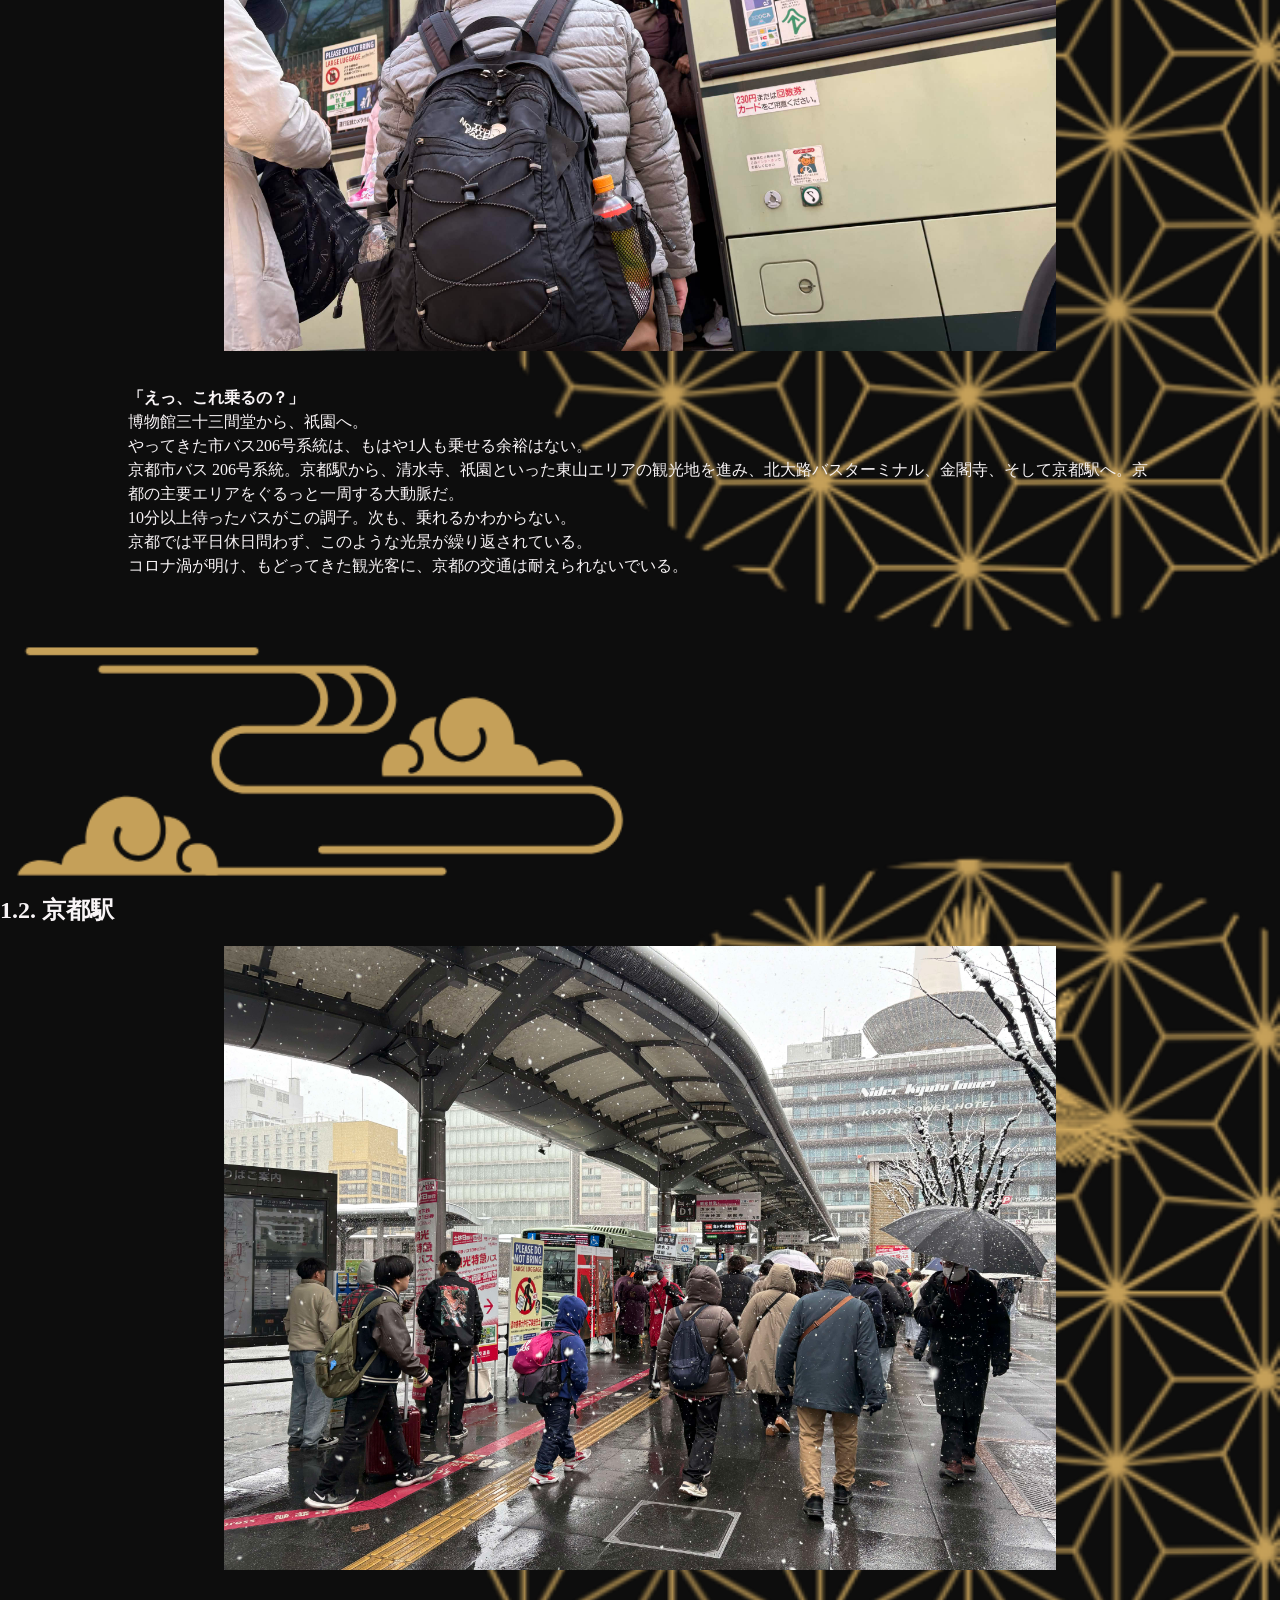
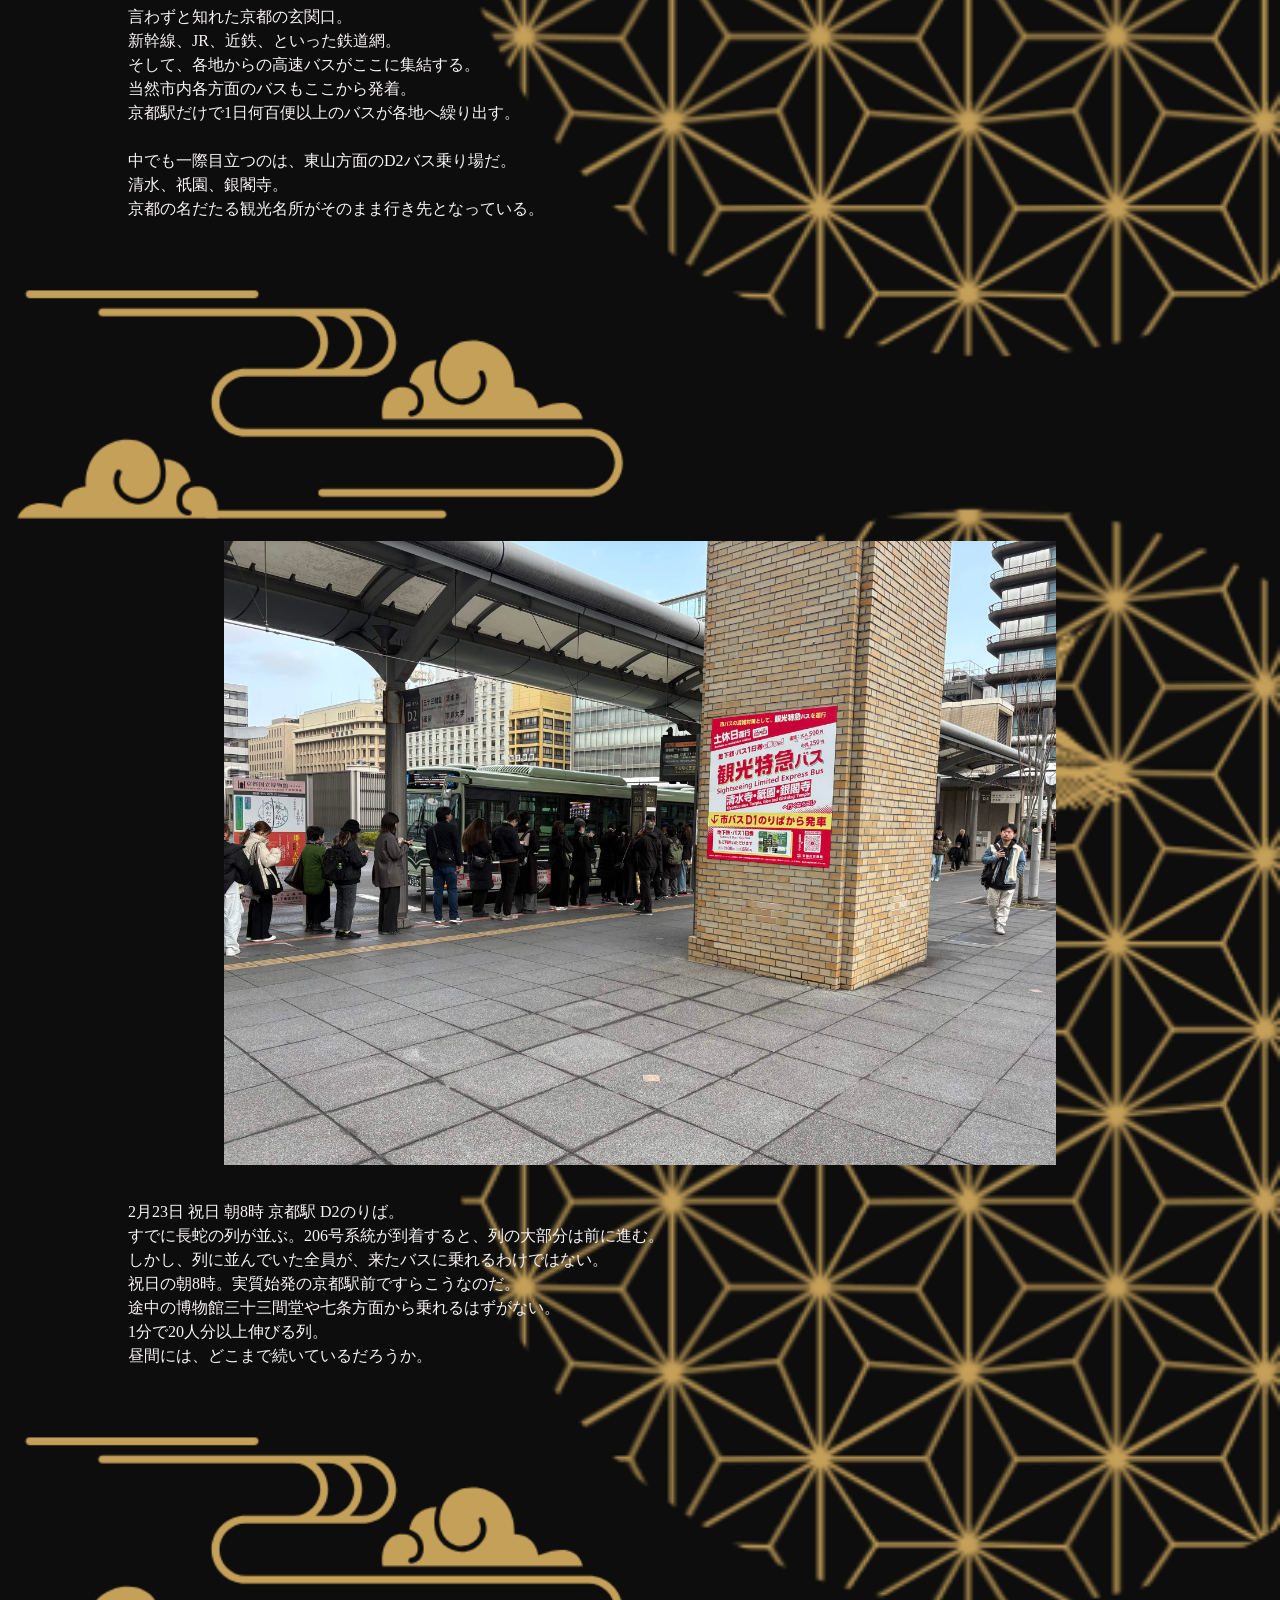
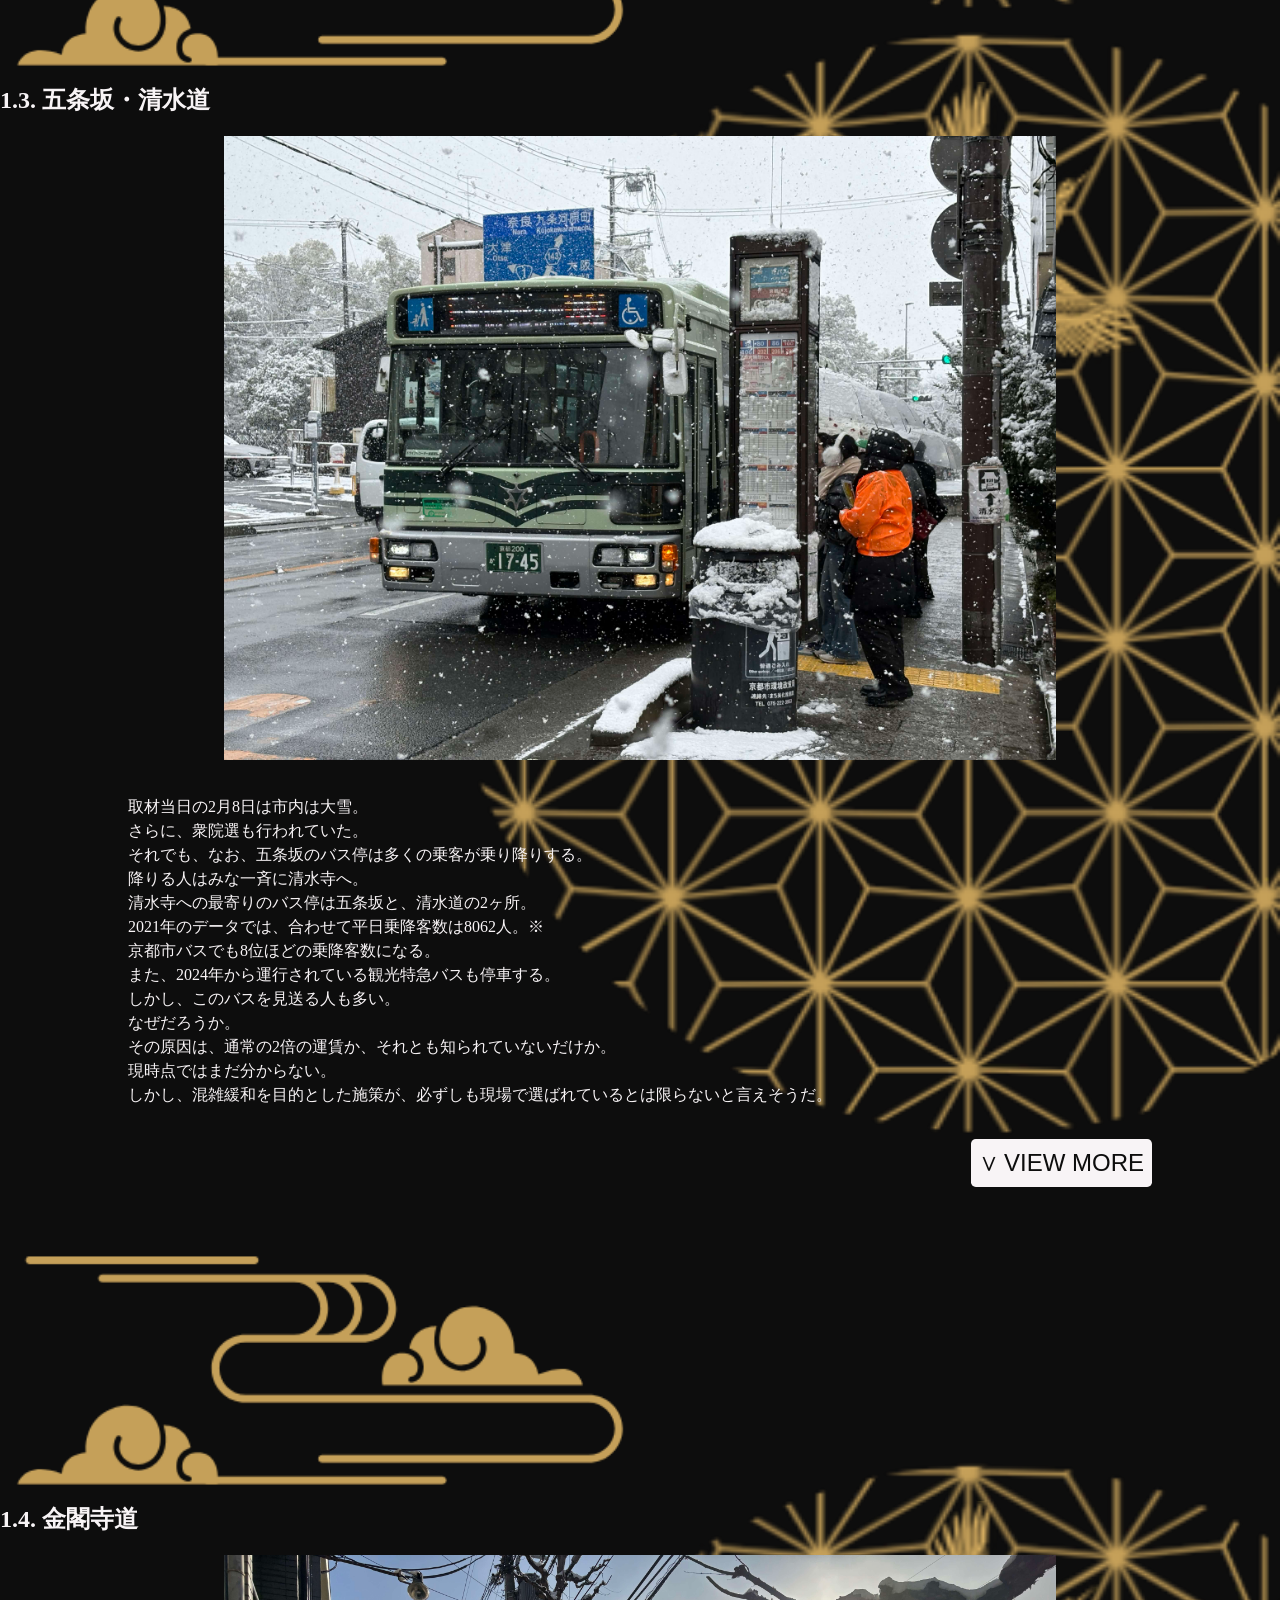
==== commit 6e07f6bb: "index.html を更新 誤データ修正" ====
--- a/index.html
+++ b/index.html
@@ -172,7 +172,7 @@
                     新幹線、JR、近鉄、といった鉄道網。<br>
                     そして、各地からの高速バスがここに集結する。<br>
                     当然市内各方面のバスもここから発着。<br>
-                    京都駅だけで1日9000便以上のバスが各地へ繰り出す。<br>
+                    京都駅だけで1日何百便以上のバスが各地へ繰り出す。<br>
                     <br>
                     中でも一際目立つのは、東山方面のD2バス乗り場だ。<br>
                     清水、祇園、銀閣寺。<br>
@@ -401,6 +401,7 @@
                 <div id="bus_up200_fig_out" class="graph_tmp"></div>
                 <div id="bus_all_fig_out" class="graph_tmp"></div>
                 <p class="sentence1">
+                    上の図は、平日・土休日すべて含めたバスの発着本数の総和を出し、利用者数/発着本数総和を効率として表示するものである。<br>
                     さらに、観光地付近の渋滞状況を見てみると、清水寺といった東山地域において、観光シーズンや土休日を中心に慢性的な渋滞が発生しているということが分かる。<br>
                     これが、バスの遅延や混雑に拍車をかけている。<br>
                     <br>
@@ -817,7 +818,7 @@
             Plotly.newPlot("bus_up200_fig_out", data.data, data.layout);
         });
         */
-       fetch("assets/json/バスの本数（上位200個）.json")
+       fetch("assets/json/bus_map_fig.json")
         .then(r => r.json())
         .then(data => {
 
